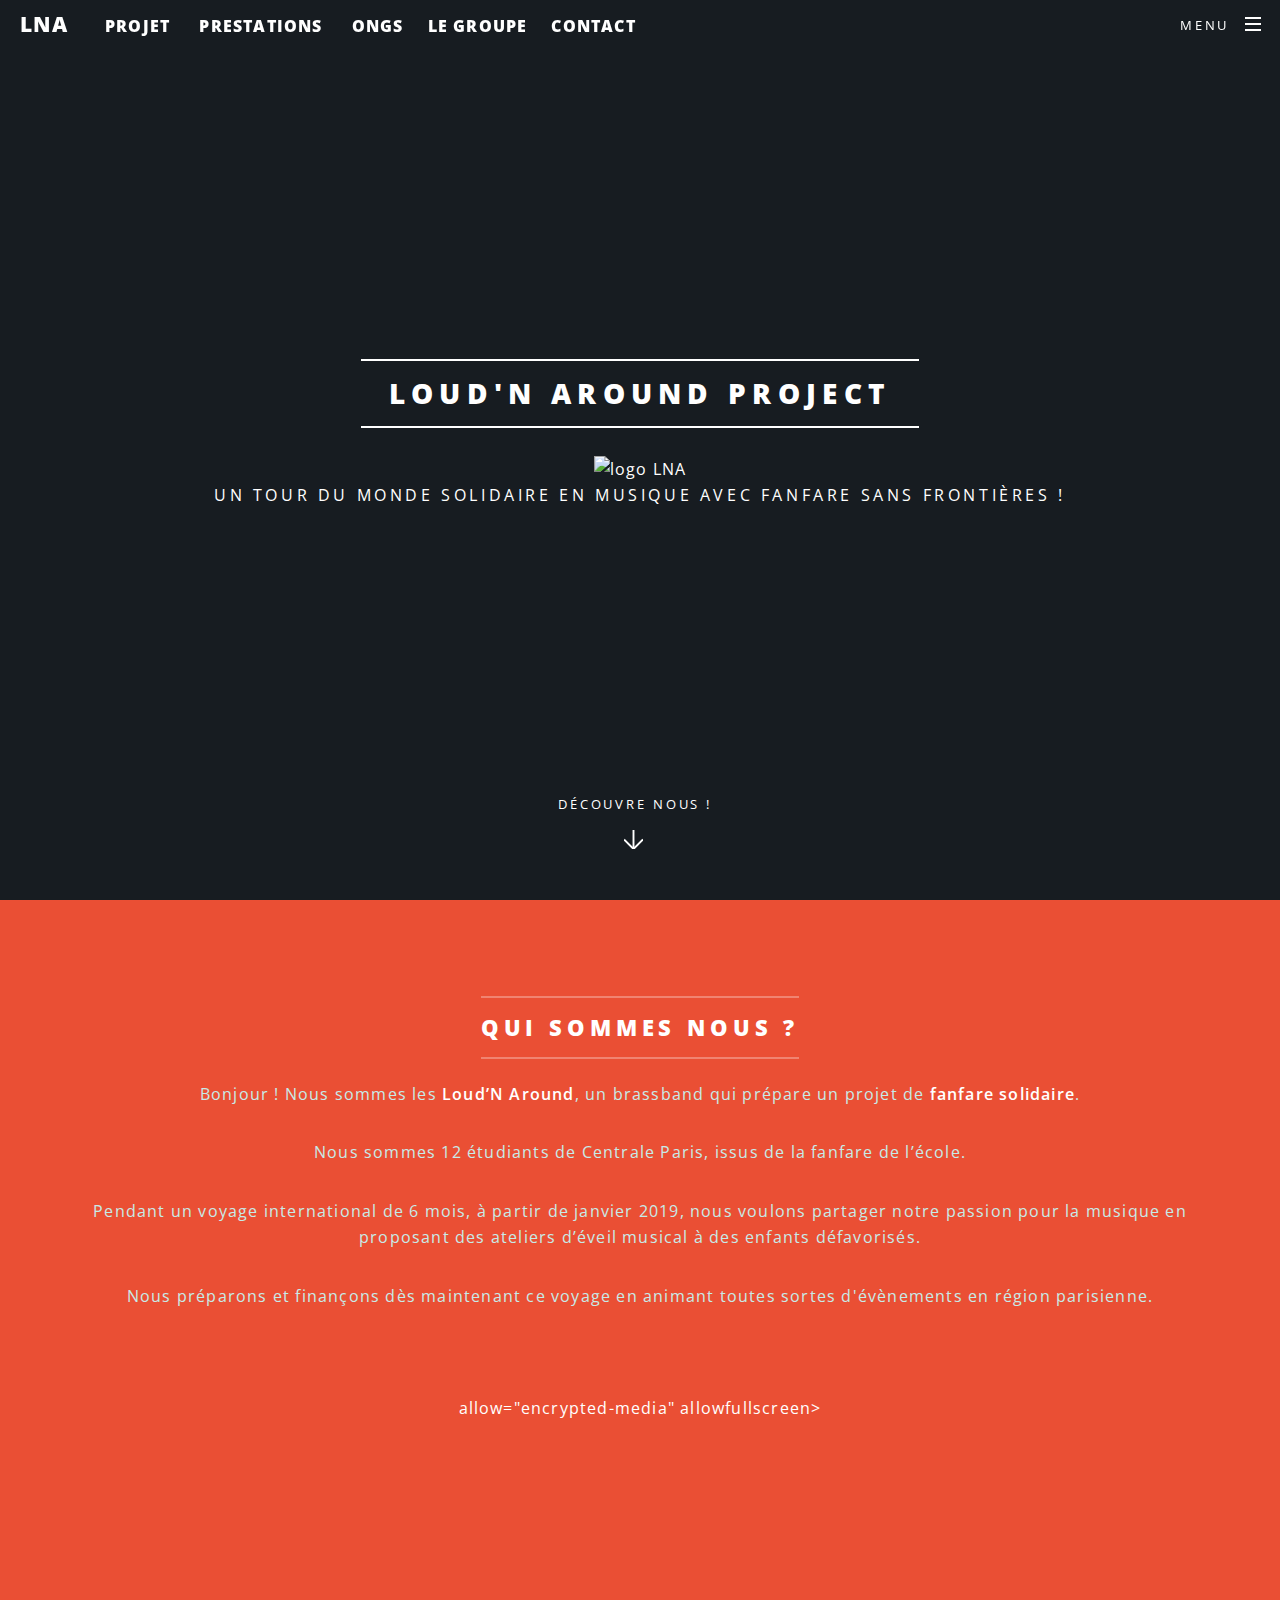
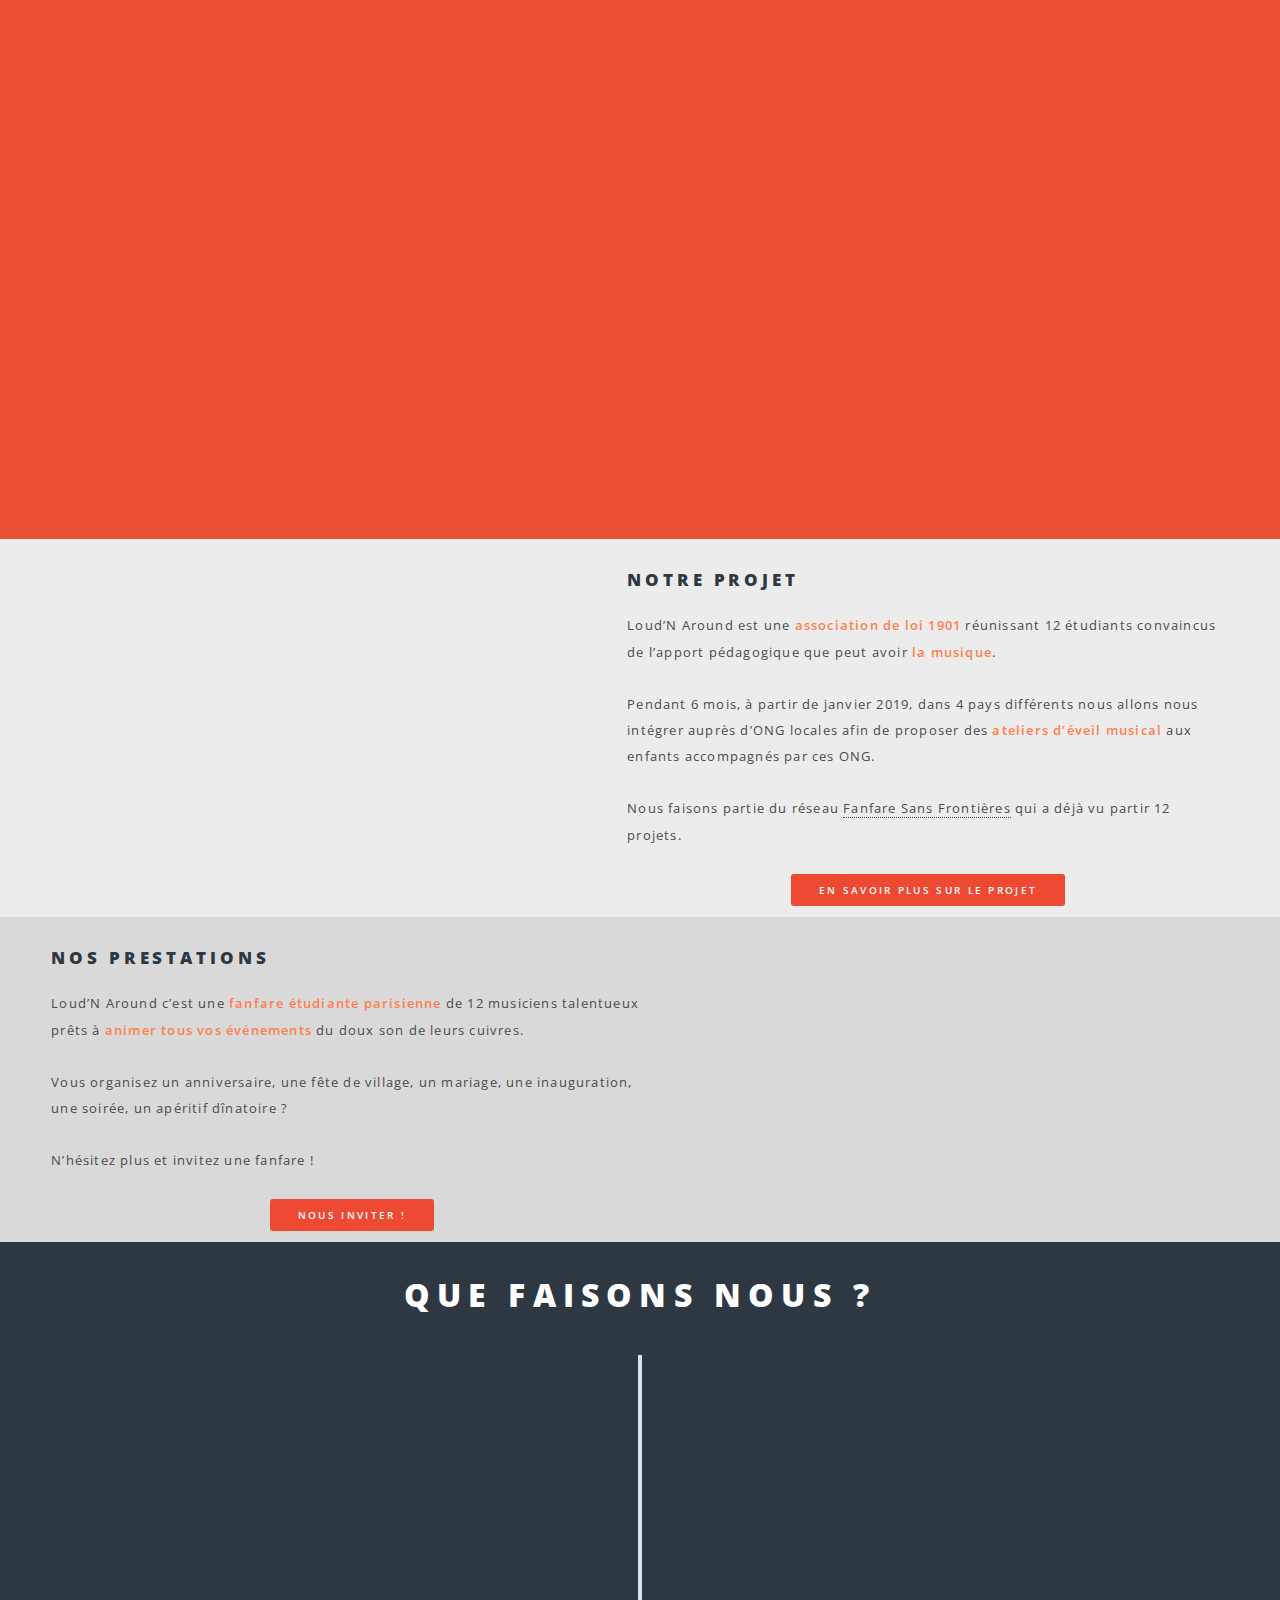
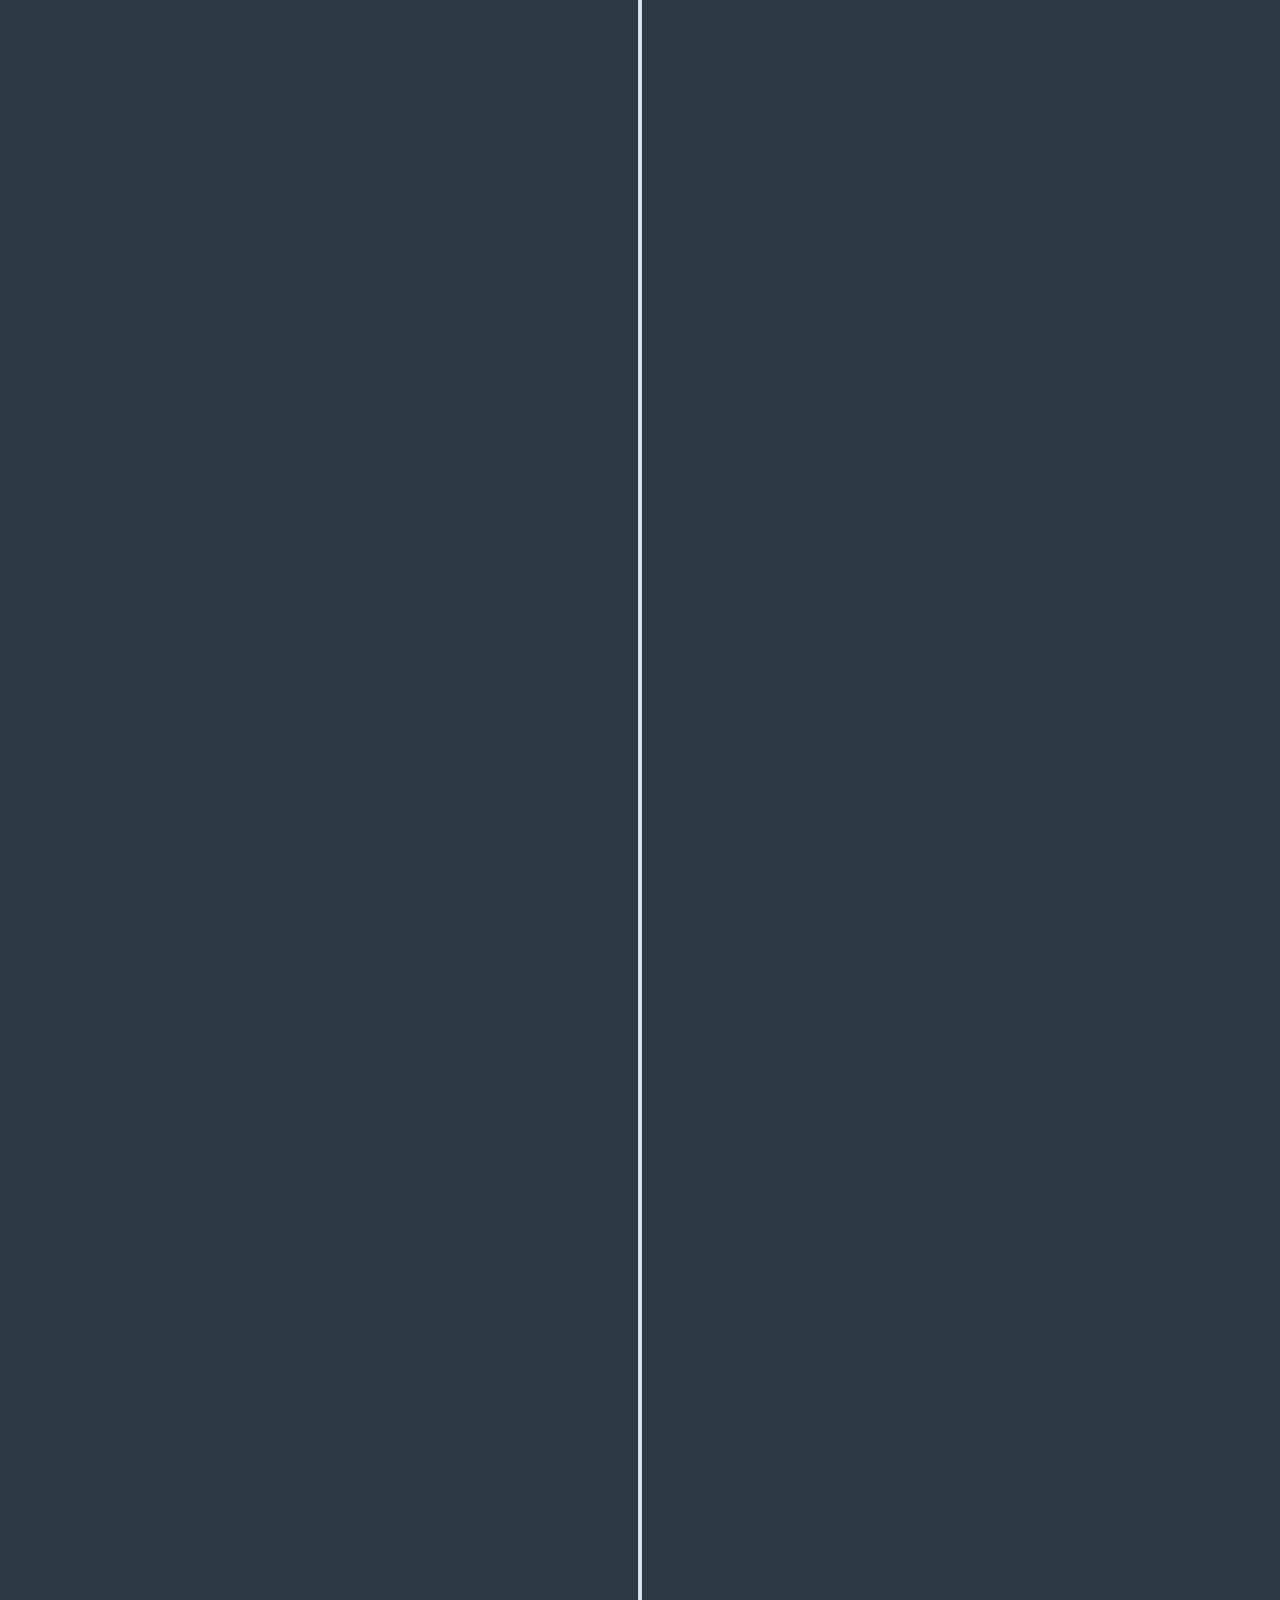
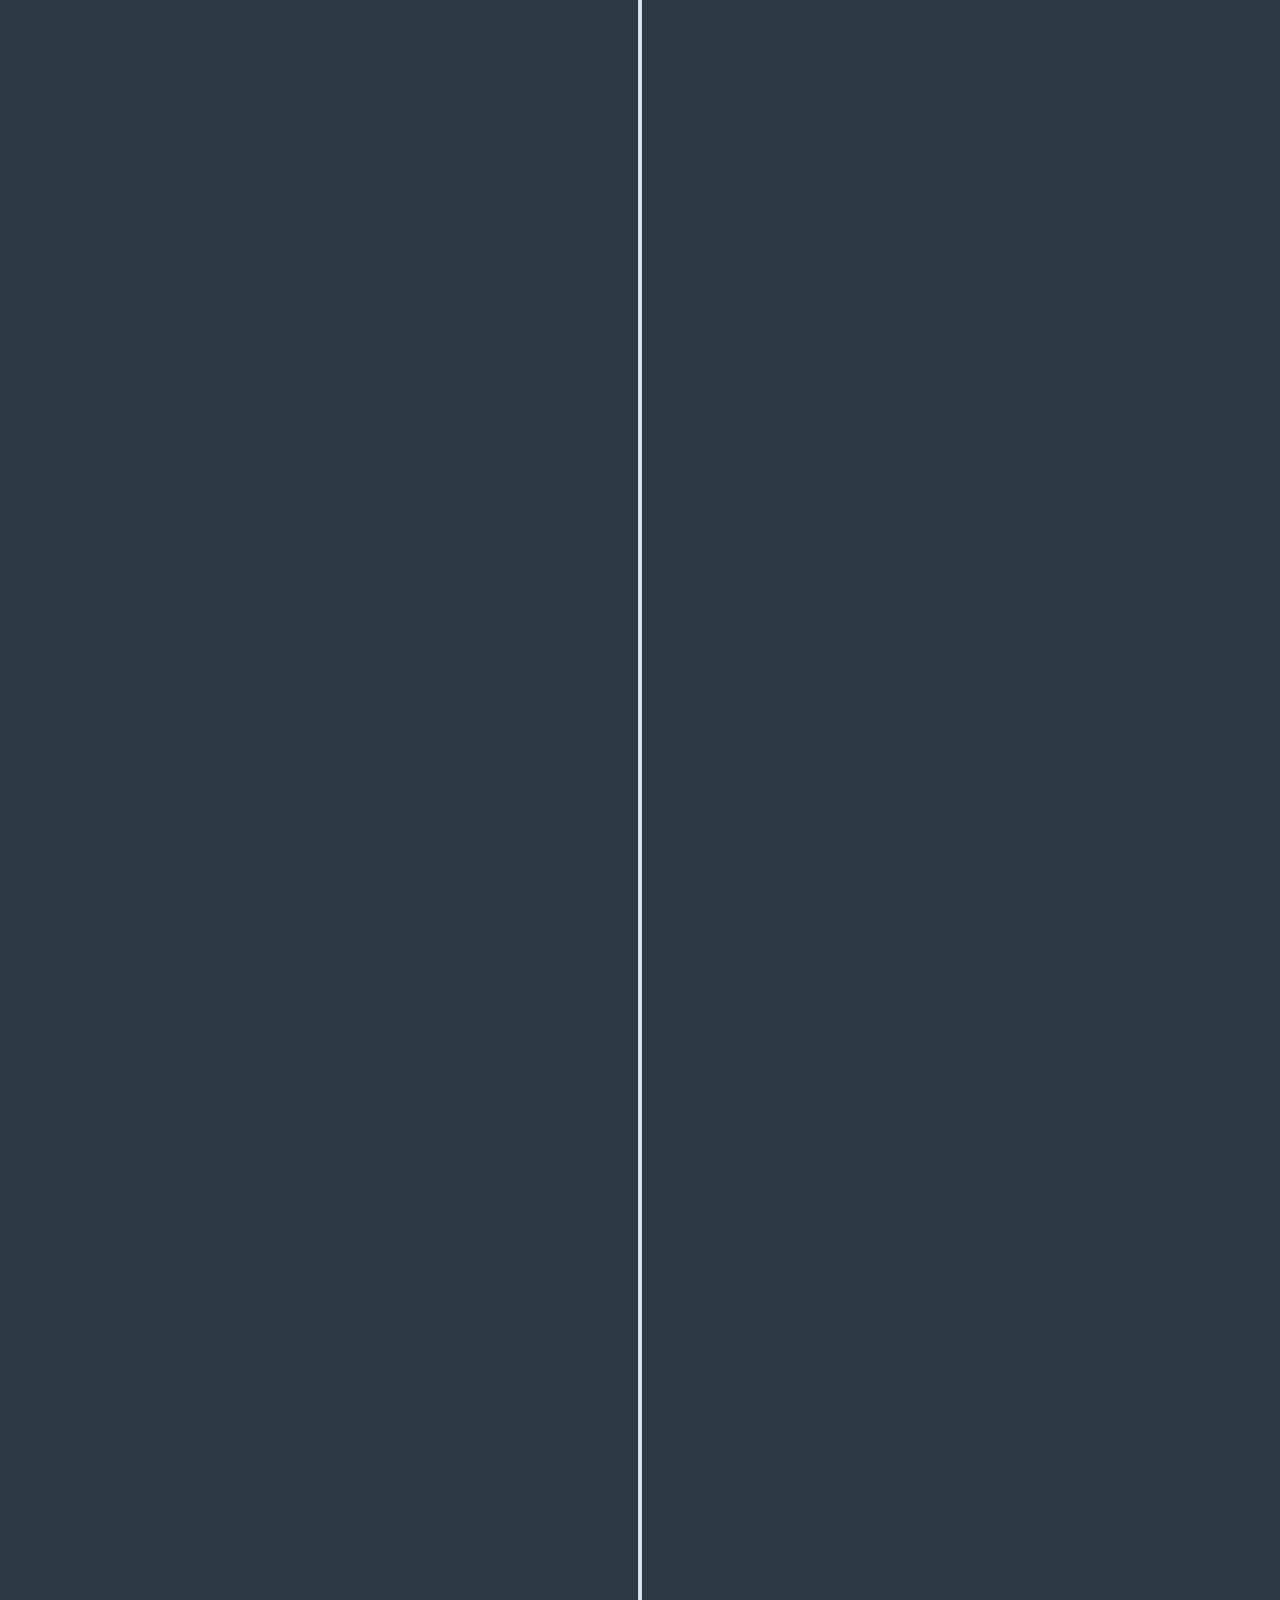
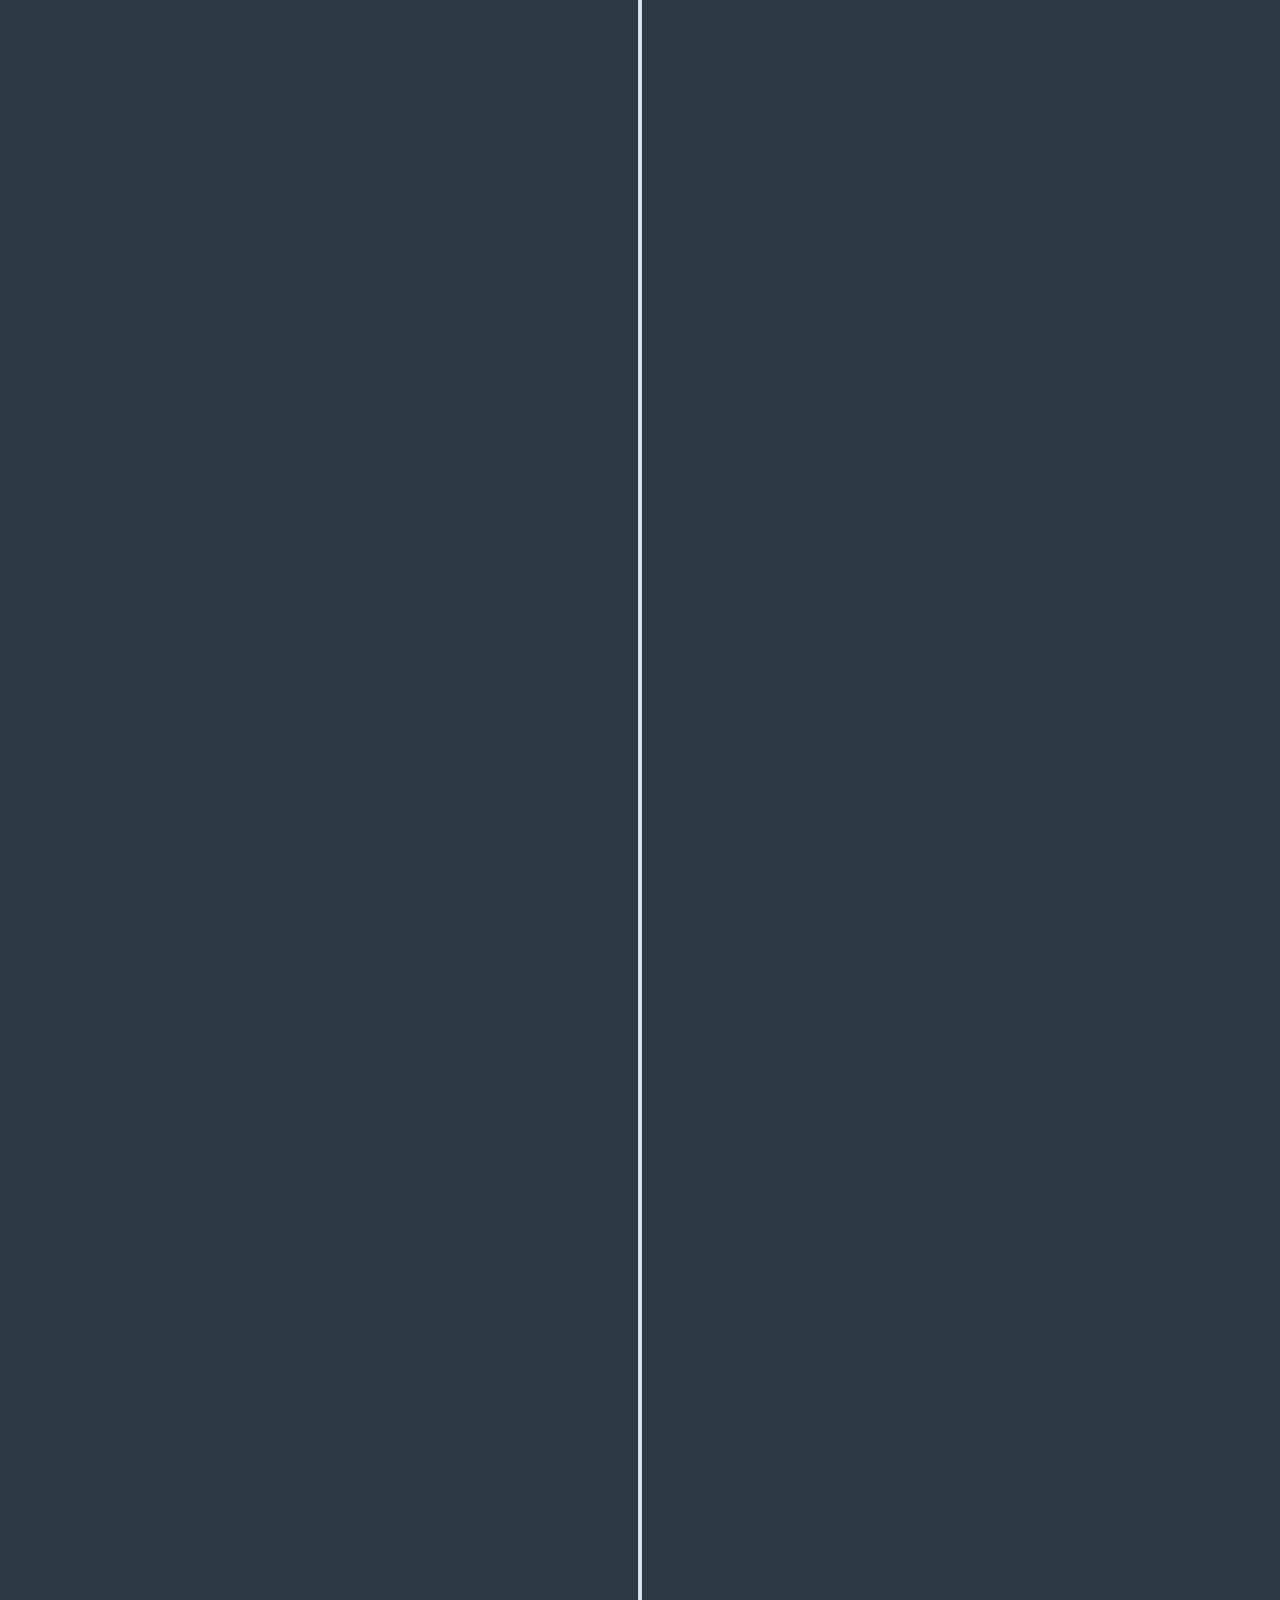
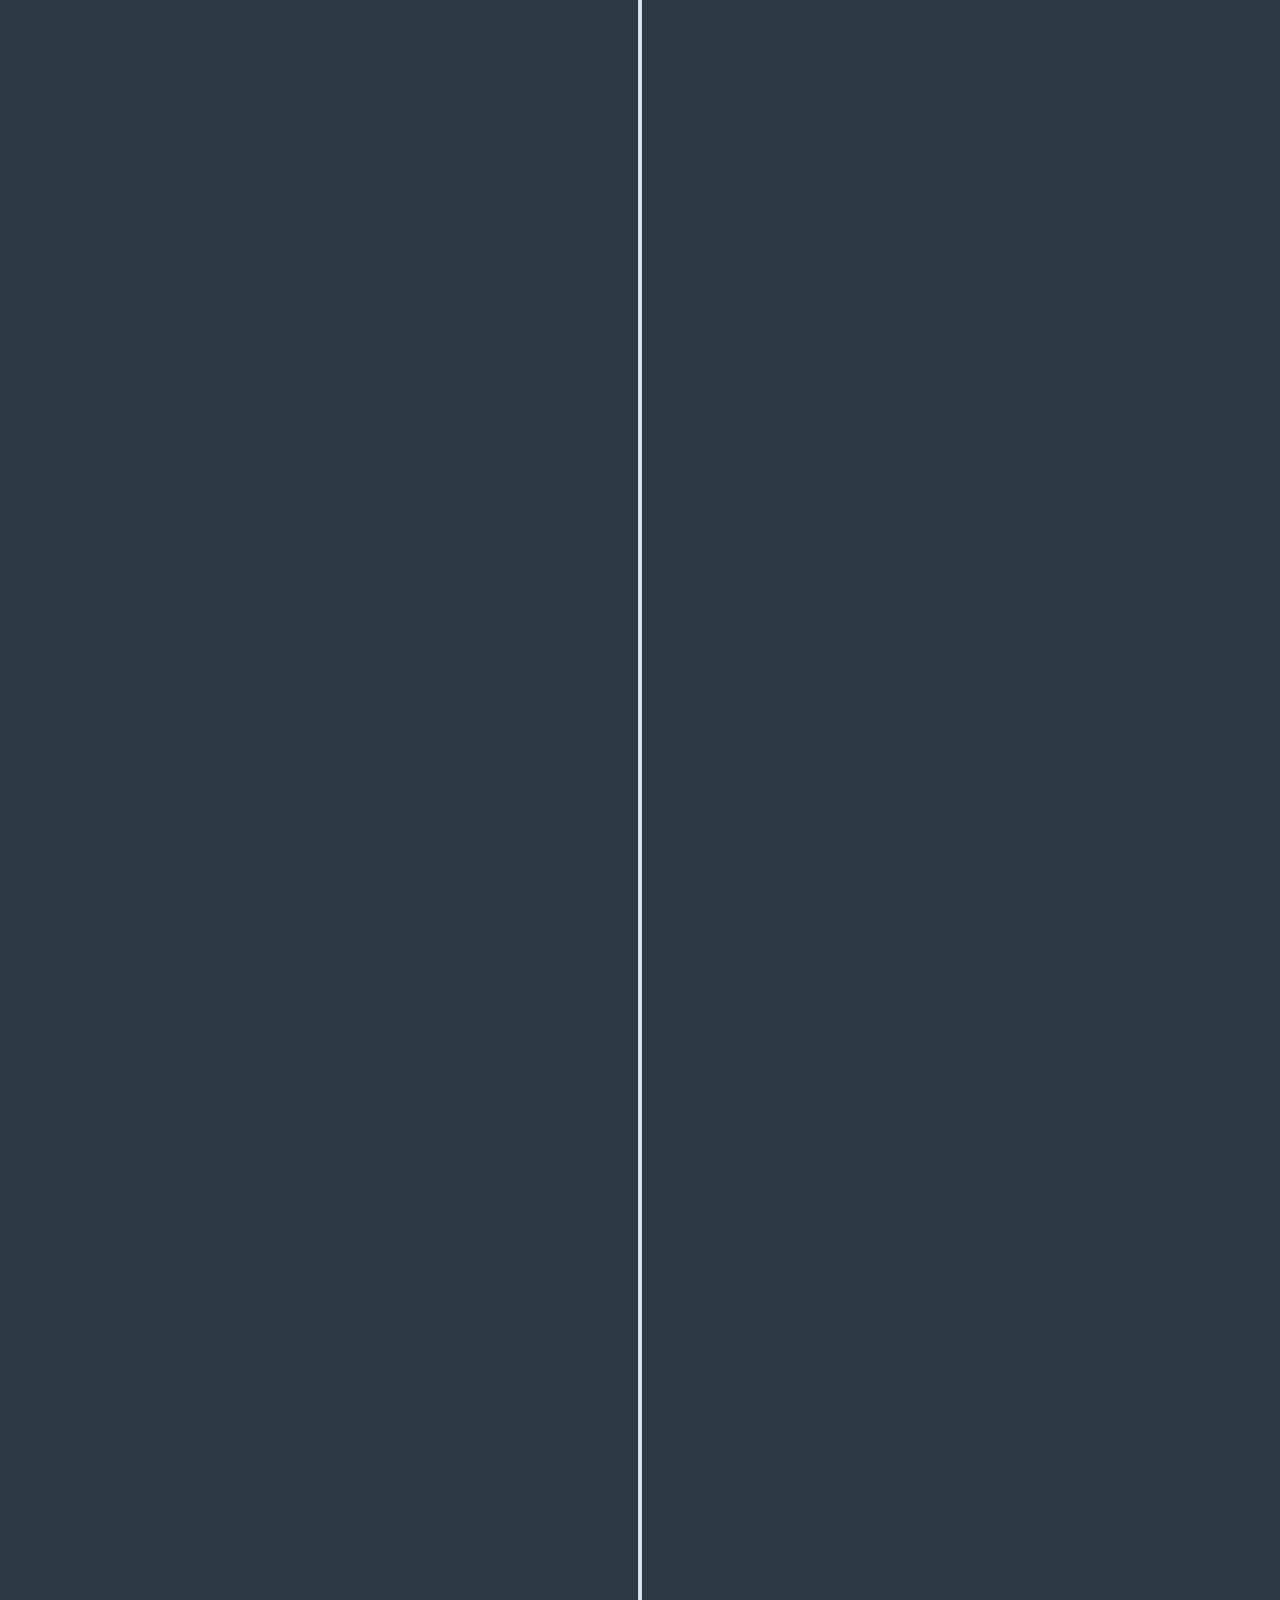
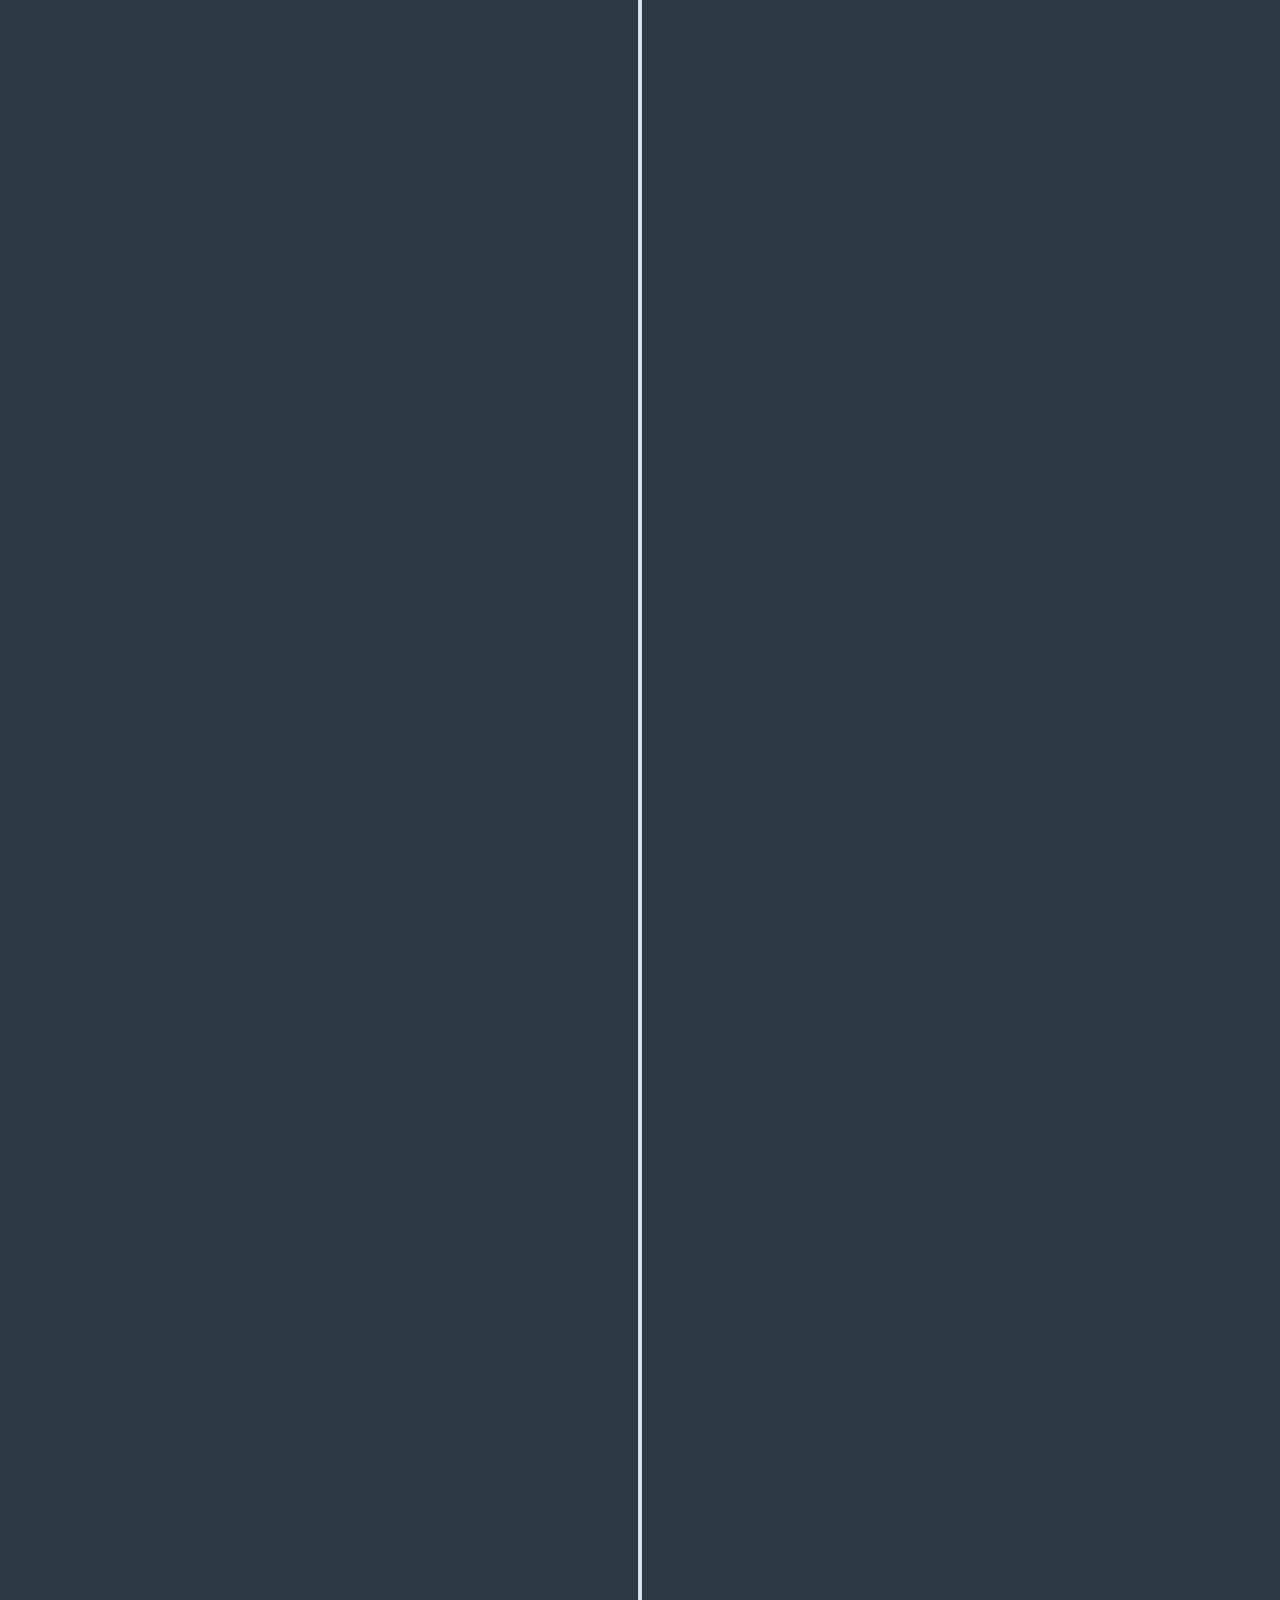
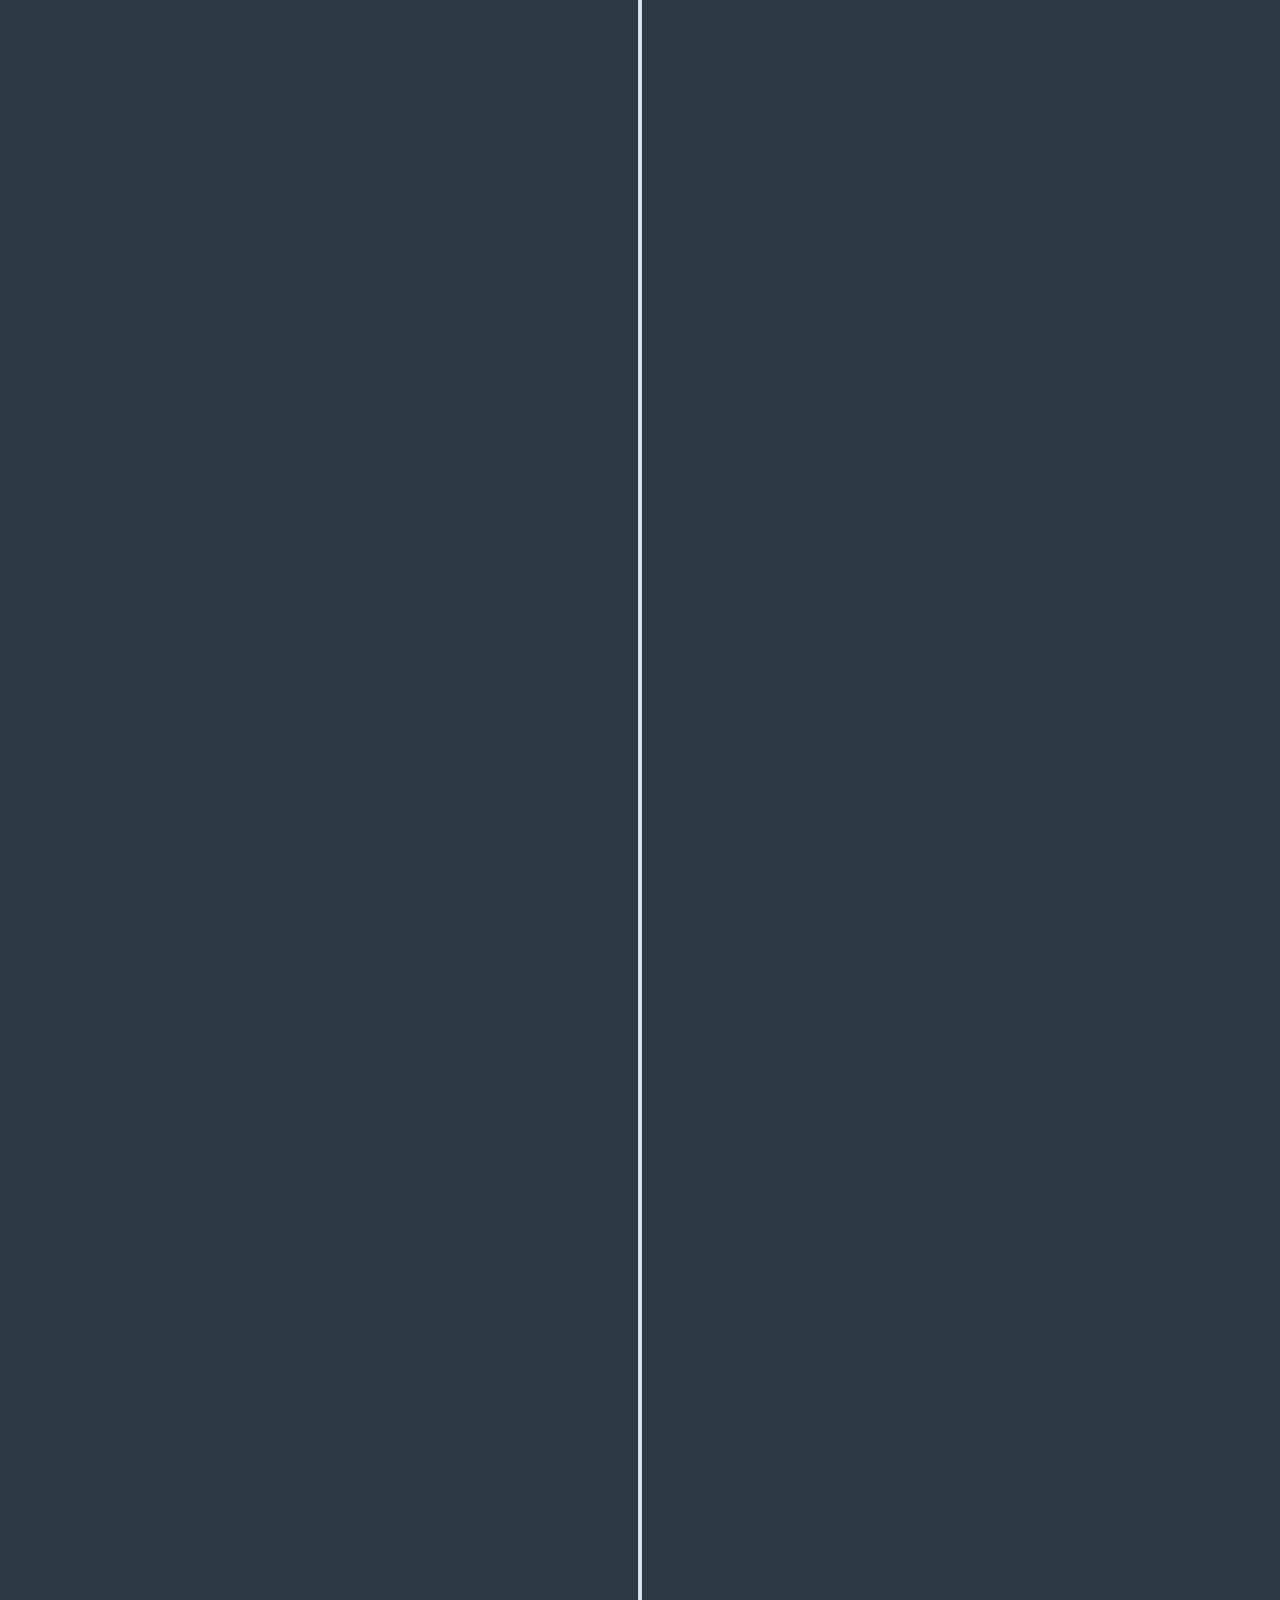
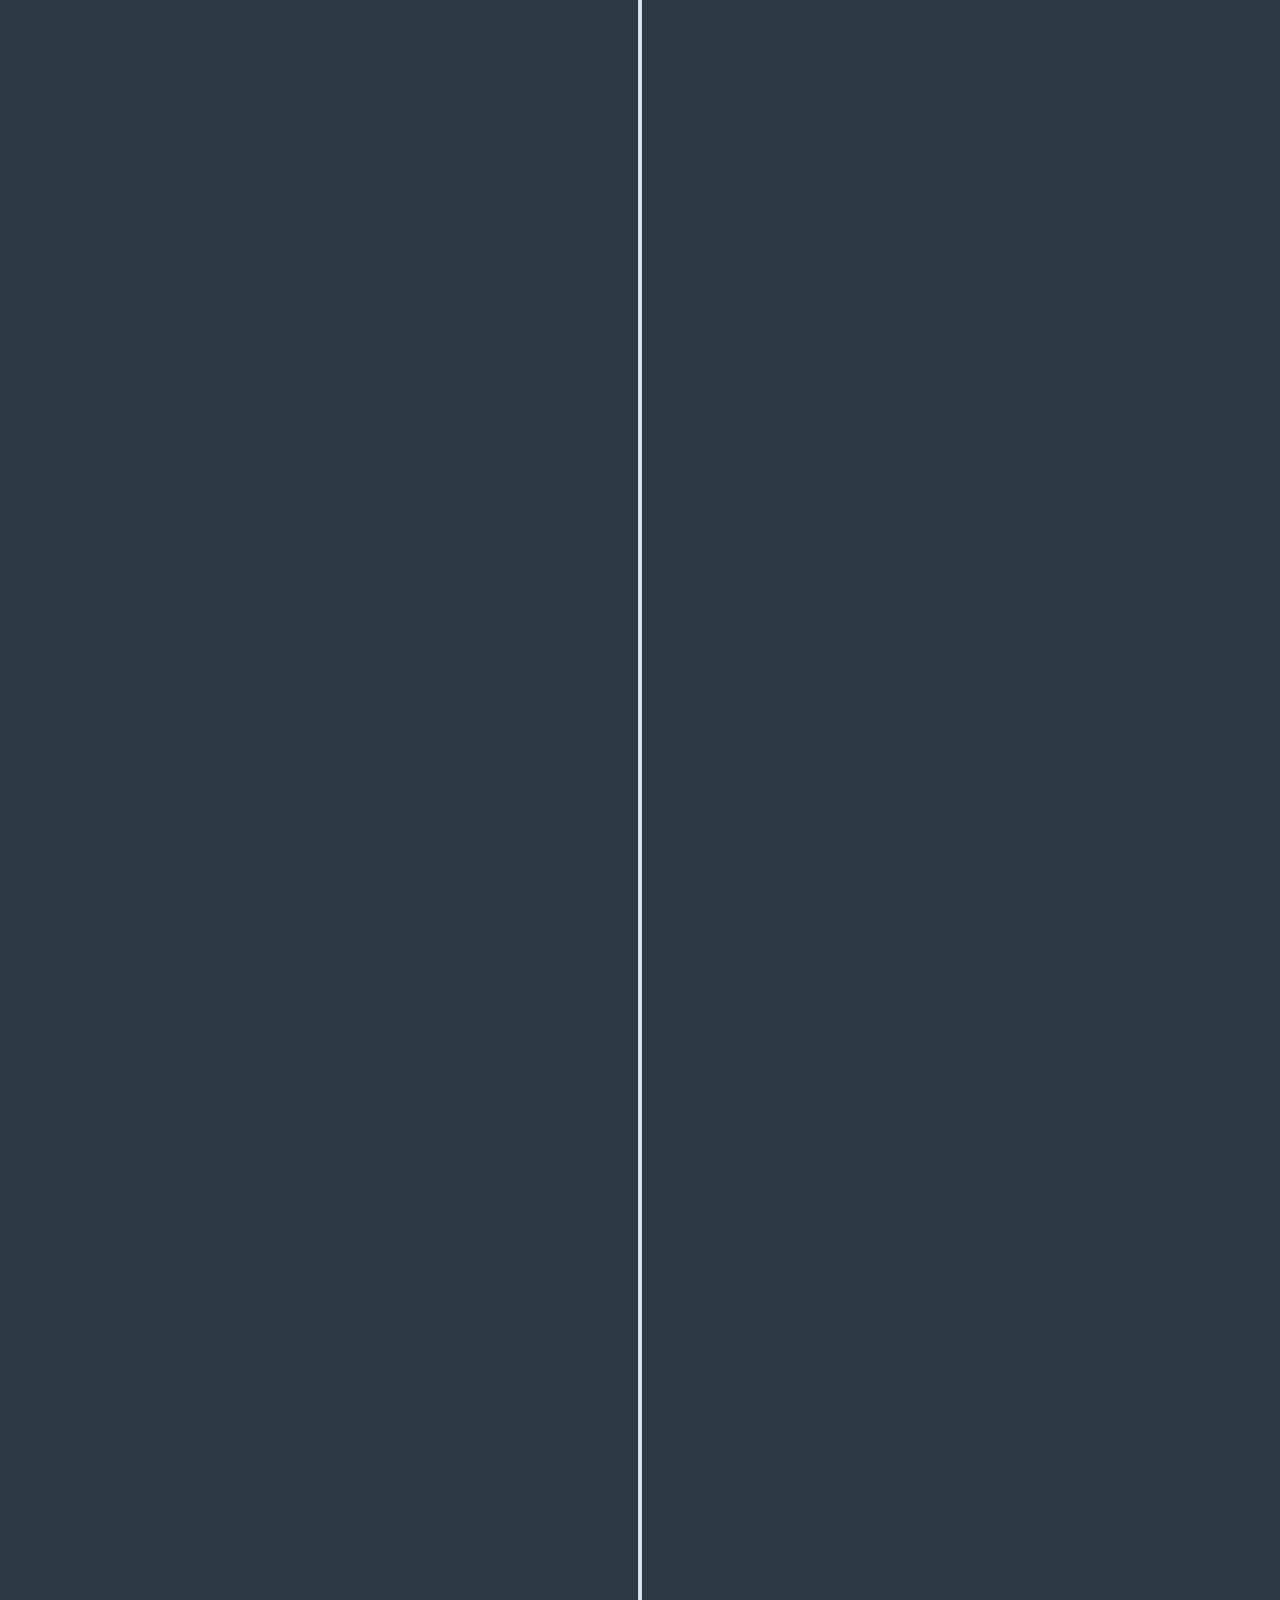
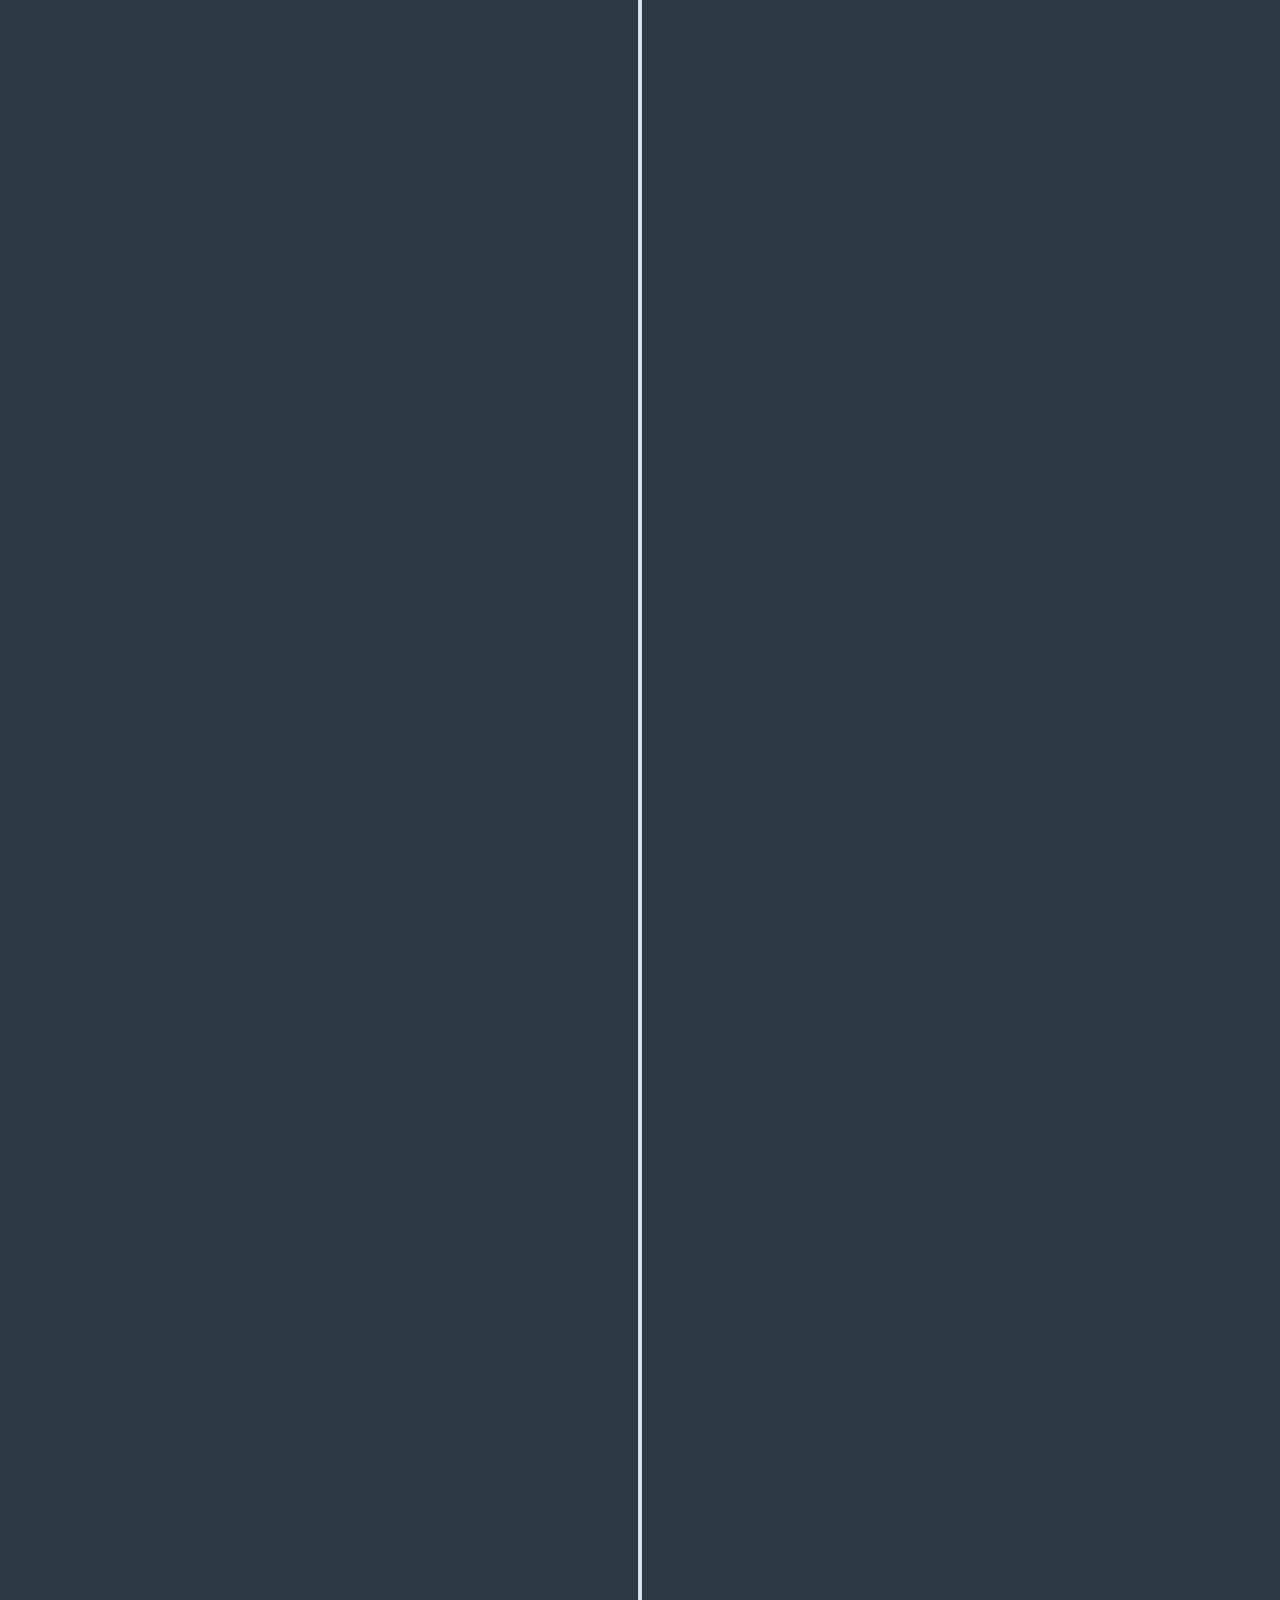
==== index.html @ 2f9fa109 "add troyes" ====
<!DOCTYPE HTML>
<!--
	Spectral by HTML5 UP
	html5up.net | @ajlkn
	Free for personal and commercial use under the CCA 3.0 license (html5up.net/license)
-->
<html>

<head>
	<meta charset="utf-8" />
	<title>Fanfare LNA - Un projet musical et solidaire de Paris</title>
	<meta name="description" content="Loud'N Around (LNA) est une fanfare parisienne qui prépare un projet solidaire. Pendant un voyage international de 6 mois, à partir de janvier 2019, nous voulons partager notre passion pour la musique en proposant des ateliers d’éveil musical à des enfants défavorisés. Pour cela, nous préparons et finançons dès maintenant ce voyage en animant toutes sortes d'évènements en région parisienne." />
	<meta name="keywords" content="fanfare, brass band, animation, solidaire, frontieres, musique" />
	<meta name="viewport" content="width=device-width, initial-scale=1" />
	<!-- Global site tag (gtag.js) - Google Analytics -->
	<script async src="https://www.googletagmanager.com/gtag/js?id=UA-114364562-1"></script>
	<script>
		window.dataLayer = window.dataLayer || [];

		function gtag() {
			dataLayer.push(arguments);
		}
		gtag('js', new Date());

		gtag('config', 'UA-114364562-1');
	</script>

	<link rel="canonical" href="http://www.loudnaround.org/" />

	<!--[if lte IE 8]><script src="assets/js/ie/html5shiv.js"></script><![endif]-->
	<link rel="stylesheet" href="assets/css/main.css" />
	<!--[if lte IE 8]><link rel="stylesheet" href="assets/css/ie8.css" /><![endif]-->
	<!--[if lte IE 9]><link rel="stylesheet" href="assets/css/ie9.css" /><![endif]-->
	<link rel="stylesheet" href="assets/css/perso.css" />
	<link rel="stylesheet" href="assets/css/timeline.css" />
	<link rel="icon" href="assets/favicon.png">
</head>

<body class="landing">

	<!-- Page Wrapper -->
	<div id="page-wrapper">

		<!-- Header -->
		<header id="header" class="alt">
			<div class="top-menu">
				<a id="LNA" href="index.html">LNA</a>
				<a class="disappear" href="projet.html">projet</a>
				<a class="disappear" href="prestations.html">prestations</a>
				<a class="disappear" href="ongs.html">ongs</a><a class="disappear" href="team.html">Le groupe</a><a class="disappear"
				 href="contact.html">contact</a>
			</div>

			<nav id="nav">
				<ul>
					<li class="special">
						<a href="#menu" class="menuToggle">
							<span>Menu</span>
						</a>
						<div id="menu">
							<ul>
								<li>
									<a href="index.html">Accueil</a>
								</li>
								<li>
									<a href="projet.html">Projet</a>
								</li>
								<li>
									<a href="prestations.html">Prestations</a>
								</li>
								<li>
									<a href="ongs.html">Nos ONGs</a></li>
								<li><a href="team.html">Le groupe</a></li>
								<li><a href="contact.html">Contact</a>
								</li>
							</ul>
						</div>
					</li>
				</ul>
			</nav>
		</header>

		<!-- Banner -->
		<section id="banner">
			<div class="inner">
				<h1>Loud'n Around Project</h1>
				<br />
				<img src="./images/LNA_carre_transparent.png" alt="logo LNA">
				<p>Un tour du monde solidaire en musique avec Fanfare Sans Frontières !</p>
			</div>

			<a href="#one" class="more scrolly">Découvre nous !</a>
		</section>

		<!-- One -->
		<section id="one" class="wrapper style1 special">
			<div class="inner">
				<header class="major">
					<h2>Qui sommes nous ?</h2>
					<p>Bonjour ! Nous sommes les
						<strong>Loud’N Around</strong>, un brassband qui prépare un projet de
						<strong>fanfare solidaire</strong>.</p>

					<p>Nous sommes 12 étudiants de Centrale Paris, issus de la fanfare de l’école.</p>

					<p>Pendant un voyage international de 6 mois, à partir de janvier 2019, nous voulons partager notre passion pour
						la musique
						en proposant des ateliers d’éveil musical à des enfants défavorisés.</p>

					<p>Nous préparons et finançons dès maintenant ce voyage en animant toutes sortes d'évènements en région
						parisienne.</p>
				</header>
				<div class="image fit">
					<div class="video-container"><iframe width="560" height="315" src="https://www.youtube.com/embed/qNZDN-1ryLc"
						 frameborder="0" gesture="media" allow="encrypted-media" allowfullscreen></iframe> allow="encrypted-media"
						allowfullscreen></iframe></div>
				</div>
			</div>
		</section>


		<!-- Two -->
		<section id="two" class="wrapper alt style5">
			<section class="spotlight">
				<div class="image">
					<img src="images/sermaise.jpg" alt="" />
				</div>
				<div class="content">
					<h2>Notre projet</h2>
					<p>Loud’N Around est une
						<strong>association de loi 1901</strong> réunissant 12 étudiants convaincus de l’apport pédagogique que peut
						avoir
						<strong>la musique</strong>.</p>
					<p>
						Pendant 6 mois, à partir de janvier 2019, dans 4 pays différents nous allons nous intégrer auprès d’ONG locales
						afin de proposer
						des
						<strong>ateliers d’éveil musical
						</strong> aux enfants accompagnés par ces ONG.</p>

					<p>Nous faisons partie du réseau
						<a href="https://www.fanfaresansfrontieres.org/">Fanfare Sans Frontières</a> qui a déjà vu partir 12 projets.</p>

					<div class="center-content">
						<a class="button special" href="projet.html"> En savoir plus sur le projet</a>
					</div>
				</div>
			</section>
			<section class="spotlight">
				<div class="image">
					<img src="images/img_5130.jpg" alt="" />
				</div>
				<div class="content">
					<h2>Nos prestations</h2>
					<p>Loud’N Around c’est une
						<strong>fanfare étudiante parisienne</strong> de 12 musiciens talentueux prêts à
						<strong>animer tous vos événements</strong> du doux son de leurs cuivres.</p>

					<p>Vous organisez un anniversaire, une fête de village, un mariage, une inauguration, une soirée, un apéritif
						dînatoire
						?
					</p>

					<p>N’hésitez plus et invitez une fanfare !</p>

					<div class="center-content">
						<a class="button special" href="prestations.html">Nous inviter !</a>
					</div>
				</div>
			</section>
		</section>





		<!-- CTA 
		<section class="wrapper style4">
			
		</section> -->

		<!-- Timeline-->
		<section class="timeline cd-timeline js-cd-timeline wrapper style4">
			<h2 class="header">
				Que faisons nous ?
			</h2>
			<div class="cd-timeline__container">

				<div class="cd-timeline__block js-cd-block">
					<div class="cd-timeline__img cd-timeline__img--picture js-cd-img">
						<img src="assets/img/005-quaver.svg" alt="quaver">
					</div>
					<!-- cd-timeline__img -->

					<div class="cd-timeline__content js-cd-content">
						<h3>Marché de Noël de Troyes</h3>
						<span class="image fit">
							<img src="images/Troyes.jpg" alt="troyes">
						</span>
						<p>


							C'était un week-end froid, mais surtout très sympathique, à Troyes ! Noël oblige, nous avons sorti les leggings
							de saison avec bonnets et pulls fantaisistes, ils ont fait leur petit effet !
						</p>
						<p>
							On parle même de nous dans le journal !
						</p>
						<div class="center-content">
							<a href="http://www.lest-eclair.fr/22974/article/2018-12-16/banda-dejantee-dans-les-rues-de-troyes" class="cd-timeline__read-more button special small">L'article</a>
						</div>


						<span class="cd-timeline__date">02/12/18</span>
					</div>
				</div>
				<!-- cd-timeline__content -->
				<!-- cd-timeline__block -->


				<div class="cd-timeline__block js-cd-block">
					<div class="cd-timeline__img cd-timeline__img--picture js-cd-img">
						<img src="assets/img/005-quaver.svg" alt="quaver">
					</div>
					<!-- cd-timeline__img -->

					<div class="cd-timeline__content js-cd-content">
						<h3>Féeries d'Auteuil 2018</h3>
						<span class="image fit">
							<img src="images/auteuil.jpg" alt="auteuil">
						</span>
						<p>

							Les Féeries d'Auteuil 2018 nous ont cordialement invités à animer l'évènement le week-end dernier. La fanfare la
							plus cool a répondu présent !
						</p>
						<p>
							C'est dans une ambiance magique et inspirante que nous avons joué samedi et dimanche, les sourires émerveillés
							des spectateurs étaient présents et nous réchauffaient le cœur en ces jours froids de décembre !
						</p>
						<div class="center-content">
							<a href="https://https://instagram.com/loudnaround/" class="cd-timeline__read-more button special small">Notre
								Instagram</a>
						</div>


						<span class="cd-timeline__date">02/12/18</span>
					</div>
				</div>
				<!-- cd-timeline__content -->
				<!-- cd-timeline__block -->

				<div class="cd-timeline__block js-cd-block">
					<div class="cd-timeline__img cd-timeline__img--picture js-cd-img">
						<img src="assets/img/003-trumpet.svg" alt="trumpet">
					</div>
					<!-- cd-timeline__img -->

					<div class="cd-timeline__content js-cd-content">
						<h3>Concert Fanfare Sans Frontières</h3>
						<span class="image fit">
							<img src="images/concertFSF.jpg" alt="concertFSF">
						</span>
						<p>
							Pour notre premier concert dans un bar sur Paris, LNA était bien accompagné: ce n'était pas moins de 5 fanfares,
							toutes issues du projet Fanfares Sans Frontières, qui ont joué ce soir là.
						</p>
						<p>
							Ce week-end était en effet l'occasion d'échanger et partager les connaissances avec d'autres fanfares, certaines
							ayant déjà voyagées et d'autres commençant à peine les préparatifs.
						</p>
						<p>
							En bref, Fanfares Sans Frontières c'est une belle famille, avec de nombreux autres projets intéressants que l'on
							vous invite à découvrir sur le site FSF !
						</p>

						<div class="center-content">
							<a href="https://www.fanfaresansfrontieres.org/projects" class="cd-timeline__read-more button special small">Tous
								les projets FSF</a>
						</div>
						<span class="cd-timeline__date">24/11/2018</span>
					</div>
				</div>
				<!-- cd-timeline__content -->
				<!-- cd-timeline__block -->

				<div class="cd-timeline__block js-cd-block">
					<div class="cd-timeline__img cd-timeline__img--picture js-cd-img">
						<img src="assets/img/004-tuba.svg" alt="tuba">
					</div>
					<!-- cd-timeline__img -->

					<div class="cd-timeline__content js-cd-content">
						<h3>Nous soutenir via un crowdfunding !</h3>
						<span class="image fit">
							<div class="video-container"><iframe width="560" height="315" src="https://www.youtube.com/embed/qNZDN-1ryLc"
								 frameborder="0" gesture="media" allow="encrypted-media" allowfullscreen></iframe> allow="encrypted-media"
								allowfullscreen></iframe></div>
						</span>
						<p>Le projet avance bien, le jour du grand départ se rapproche, et nous avons aujourd'hui besoin de votre aide !

						</p>
						<p>Nous partirons de janvier à juillet 2019 au Burkina Faso, au Vietnam, au Cambodge et en Bolivie afin de
							réaliser des ateliers d'éveil musical auprès d'enfants en situations difficiles et en étroit partenariat avec
							des ONG locales.

						</p>
						<p>Aujourd'hui, la préparation est presque terminée et nous sommes en train de régler les derniers détails.

						</p>
						<p>Ce crowdfunding est justement là pour nous permettre de boucler notre budget, et pour vous permettre, vous
							aussi, de participer au projet !

						</p>
						<p>Pour ceux qui ne connaissent pas le fonctionnement d'une plateforme de financement collaboratif, le principe
							est simple : les dons que vous faites seront récompensés à terme par une contrepartie de notre part, comme notre
							t-shirt (quand il sera prêt, chut !), notre cd avec nos derniers morceaux en fin de voyage (quand il sera fini),
							des souvenirs des pays visités (quand ils seront visités)...
						</p>
						<div class="center-content">
							<a href="https://www.helloasso.com/associations/loud-and-around-project/collectes/loud-n-around" class="cd-timeline__read-more button special small">Notre
								crowdfunding !</a>
						</div>
						<span class="cd-timeline__date">13/11/2018</span>
					</div>
				</div>
				<!-- cd-timeline__content -->
				<!-- cd-timeline__block -->

				<div class="cd-timeline__block js-cd-block">
					<div class="cd-timeline__img cd-timeline__img--picture js-cd-img">
						<img src="assets/img/004-tuba.svg" alt="note">
					</div>
					<!-- cd-timeline__img -->

					<div class="cd-timeline__content js-cd-content">
						<h3>En fanfare dans les rues de Paris</h3>
						<span class="image fit">
							<img src="images/we-27-10.jpg" alt="paris-27-10">
						</span>
						<p>

							C'est les vacances pour beaucoup, mais le spectacle doit continuer !
						</p>
						<p>
							Samedi dernier nous avons offert un set dantesque aux spectateurs venus nous écouter devant l'Opéra Garnier.
						</p>
						<p>
							On espère que ça vous a plu, on se retrouve très vite jeudi prochain devant l'opéra, la Place du Palais-Royal ou
							devant Chatelet Forum Les Halles !
						</p>
						<div class="center-content">
							<a href="https://www.facebook.com/loudnaround/posts/1826936837425097" class="cd-timeline__read-more button special small">En
								savoir plus !</a>
						</div>
						<span class="cd-timeline__date">27/10/18</span>
					</div>
				</div>
				<!-- cd-timeline__content -->
				<!-- cd-timeline__block -->

				<div class="cd-timeline__block js-cd-block">
					<div class="cd-timeline__img cd-timeline__img--picture js-cd-img">
						<img src="assets/img/006-musical-note.svg" alt="note">
					</div>
					<!-- cd-timeline__img -->

					<div class="cd-timeline__content js-cd-content">
						<h3>Week-end d'octobre ensoleillé à Paris</h3>
						<span class="image fit">
							<img src="images/paris-20-10.jpg" alt="paris-20-10">
						</span>
						<p>

							Encore un week-end plein de soleil et d'amour ! Après un certain nombre de prestations, les LNA reviennent en
							force se produire dans les places iconiques de Paris.
						</p>
						<p>
							Ainsi les sets se sont enchaînés toute la journée, tantôt devant l'Opéra Garnier, tantôt sur la Place du
							Palais-Royal, puis ultimement devant les Halles.
						</p>
						<p>
							Une belle rencontre devant les Halles d'ailleurs, car nous y avons rencontré des collègues fort sympathiques :
							la Fanfare Poulpe et leur style déjanté.
						</p>
						<div class="center-content">
							<a href="https://www.facebook.com/loudnaround/posts/1819384644846983" class="cd-timeline__read-more button special small">En
								découvrir plus !</a>
						</div>
						<span class="cd-timeline__date">20/10/18</span>
					</div>
				</div>
				<!-- cd-timeline__content -->
				<!-- cd-timeline__block -->

				<div class="cd-timeline__block js-cd-block">
					<div class="cd-timeline__img cd-timeline__img--picture js-cd-img">
						<img src="assets/img/008-drum.svg" alt="drum">
					</div>
					<!-- cd-timeline__img -->

					<div class="cd-timeline__content js-cd-content">
						<h3>Fêtes des commercants de Saint-Gratien</h3>
						<span class="image fit">
							<img src="images/saint-gratien.jpg" alt="saint-gratien">
						</span>
						<p>
							Samedi dernier était ensoleillé, les LNA ont déambulé toute la journée dans les rues de Saint-Gratien,
							Ile-De-France, France à l'occasion de la fête des commerçants.</p>
						<p>Les commerçants ont profité de l'animation musicale, les musiciens de l'hospitalité des commerçants, et tout
							le monde du soleil !</p>
						<p>
							Cela a également été l'occasion de faire une belle rencontre avec <a href="https://www.facebook.com/freestyleupmouvement">Freestyle
								UP</a> ! Voici une vidéo de notre collaboration avec eux, partageant un moment de plaisir improvisé sur l'un de
							nos morceaux, une reprise de Sweet Dreams par les Soul Rebels, merci à tous pour ce bon moment !</p>
						<div class="center-content">
							<a href="https://www.facebook.com/loudnaround/videos/2045390262439681/" class="cd-timeline__read-more button special small">La
								vidéo !</a>
						</div>
						<span class="cd-timeline__date">13/10/18</span>
					</div>
				</div>
				<!-- cd-timeline__content -->
				<!-- cd-timeline__block -->


				<div class="cd-timeline__block js-cd-block">
					<div class="cd-timeline__img cd-timeline__img--picture js-cd-img">
						<img src="assets/img/007-saxophone.svg" alt="sax">
					</div>
					<!-- cd-timeline__img -->

					<div class="cd-timeline__content js-cd-content">
						<h3>Fêtes des commercants du Louvre-Rivoli</h3>
						<span class="image fit">
							<img src="images/louvre-rivoli.jpg" alt="louvre-rivoli">
						</span>
						<p>Vendredi dernier nous animions un anniversaire. La bonne ambiance était au rendez-vous !</p>
						<p>Pas plus tard que le lendemain même, <a href="https://www.facebook.com/Association-des-Commer%C3%A7ants-Louvre-Rivoli-342721835760307">l’Association
								des Commerçants Louvre-Rivoli</a> nous a invités à déambuler dans les rues pour animer la journée bien
							ensoleillée de samedi. Nous remercions l'hospitalité de tout les commerçants et passants qui nous ont écouté
							jouer !
						</p>
						<div class="center-content">
							<a href="https://www.facebook.com/loudnaround/posts/1803130739805707" class="cd-timeline__read-more button special small">Notre
								Facebook</a>
						</div>
						<span class="cd-timeline__date">06/10/18</span>
					</div>
				</div>
				<!-- cd-timeline__content -->
				<!-- cd-timeline__block -->

				<div class="cd-timeline__block js-cd-block">
					<div class="cd-timeline__img cd-timeline__img--picture js-cd-img">
						<img src="assets/img/005-quaver.svg" alt="quaver">
					</div>
					<!-- cd-timeline__img -->

					<div class="cd-timeline__content js-cd-content">
						<h3>Nettoyons la nature</h3>
						<span class="image fit">
							<img src="images/etampes.JPG" alt="etampes">
						</span>
						<p>
							Ce week-end nous avons animé l'opéra de Massy, Ile-De-France, France, avant de partir déambuler dans les rues
							d'Étampes soutenir l'évènement <a href="https://www.mouvement.leclerc/distributeur-engage/nettoyons-la-nature/nettoyons-la-nature">Nettoyons
								la Nature</a> ! Les enfants étaient ravis de pouvoir essayer nos
							instruments à la fin du set
						</p>
						<div class="center-content">
							<a href="https://www.facebook.com/loudnaround/posts/1783659358419512" class="cd-timeline__read-more button special small">Des
								photos</a>
						</div>
						<span class="cd-timeline__date">22/09/18</span>
					</div>
				</div>
				<!-- cd-timeline__content -->
				<!-- cd-timeline__block -->



				<div class="cd-timeline__block js-cd-block">
					<div class="cd-timeline__img cd-timeline__img--picture js-cd-img">
						<img src="assets/img/001-trombone-1.svg" alt="quaver">
					</div>
					<!-- cd-timeline__img -->

					<div class="cd-timeline__content js-cd-content">
						<h3>Présentation des membres de LNA !</h3>
						<span class="image fit">
							<img src="images/team.jpg" alt="manche_aout">
						</span>
						<p>
							Loud'N Around, c'est avant tout un groupe d'amis passionés par la musique, le voyage et le
							partage.
						</p>
						<p>
							LNA, c'est une véritable équipe, de niveau musical, origines et parcours variés qui s'unissent pour proposer
							des
							animations de qualité, et construire un beau projet, et tout cela toujours dans l'amour et la compréhension !
						</p>
						<p>
							Découvrez les sans plus attendre sur la nouvelle page dédiée !
						</p>
						<div class="center-content">
							<a href="team.html" class="cd-timeline__read-more button special small">Le groupe</a>
						</div>
						<span class="cd-timeline__date">Intemporel</span>
					</div>
				</div>
				<!-- cd-timeline__content -->
				<!-- cd-timeline__block -->

				<div class="cd-timeline__block js-cd-block">
					<div class="cd-timeline__img cd-timeline__img--picture js-cd-img">
						<img src="assets/img/003-trumpet.svg" alt="quaver">
					</div>
					<!-- cd-timeline__img -->

					<div class="cd-timeline__content js-cd-content">
						<h3>Fête de village et Course sportive</h3>
						<span class="image fit">
							<img src="images/LNA_eiffel.jpg" alt="manche_aout">
						</span>
						<p>Le week-end dernier a été sportif !</p>

						<p>Samedi nous jouions pour la fête du village de Brueil-en-Vexin ! Merci à l'organisation et à ceux qui nous
							ont
							écouté animer cette sympathique fête !</p>

						<p>Le lendemain, réveil aux aurores pour pouvoir animer <a href="http://www.la-parisienne.net/">La Parisienne</a>
							pendant toute la matinée ! Une très bonne organisation et ambiance pour cet évènement sportif !</p>
						<div class="center-content">
							<a href="https://www.facebook.com/loudnaround/posts/1771886679596780" class="cd-timeline__read-more button special small">Des
								photos</a>
						</div>
						<span class="cd-timeline__date">07/08/18</span>
					</div>
					<!-- cd-timeline__content -->
				</div>
				<!-- cd-timeline__block -->

				<div class="cd-timeline__block js-cd-block">
					<div class="cd-timeline__img cd-timeline__img--picture js-cd-img">
						<img src="assets/img/004-tuba.svg" alt="quaver">
					</div>
					<!-- cd-timeline__img -->

					<div class="cd-timeline__content js-cd-content">
						<h3>Présentations de nos ONGs</h3>
						<span class="image fit">
							<img src="images/fsf_logo-768x432.png" alt="manche_aout">
						</span>
						<p>
							Un de nos engagements en tant que <a href="https://www.fanfaresansfrontieres.org/">Fanfare Sans Frontières</a>
							est de travailler au plus proche des enfants, dans une structure à taille humaine. C'est un choix tellement
							important qu'il conditionne nos destinations</p>
						<p>
							La recherche et la selection a constitué un travail de longue haleine, sur presque 5 mois, mais c'est avec
							plaisir que nous pouvons maintenant vous les présenter !
						</p>
						<p>Burkina Faso, Vietnam, Cambodge et Bolivie, LNA fait le tour du monde.</p>
						<div class="center-content">
							<a href="ongs.html" class="cd-timeline__read-more button special small">Nos ONGs</a>
						</div>
						<span class="cd-timeline__date">Septembre 2018</span>
					</div>
					<!-- cd-timeline__content -->
				</div>
				<!-- cd-timeline__block -->

				<div class="cd-timeline__block js-cd-block">
					<div class="cd-timeline__img cd-timeline__img--picture js-cd-img">
						<img src="assets/img/006-musical-note.svg" alt="quaver">
					</div>
					<!-- cd-timeline__img -->

					<div class="cd-timeline__content js-cd-content">
						<h3>Un mois d'août ensoleillé à Paris</h3>
						<span class="image fit">
							<img src="images/manche_aout.jpg" alt="manche_aout">
						</span>
						<p>
							Le soleil était au rendez-vous, et les Loud’N Around aussi !
						</p>
						<p>
							Nous avons profité de la trêve estivale pour être présent partout, tout le temps, mais surtout toujours en
							musique.
							Que ce soit à l'Opéra Garnier, à la Comédie Française ou aux Halles, vous aviez de bonnes chances de nous
							entendre jouer.
						</p>
						<p>
							Pour ne pas nous rater, n'hésitez pas à nous suivre sur notre page <a href="https://www.facebook.com/loudnaround">Facebook</a>
							ou <a href="https://www.instagram.com/loudnaround/">Instagram</a> !
						</p>
						<div class="center-content">
							<a href="https://www.facebook.com/loudnaround" class="cd-timeline__read-more button special small">Facebook</a>
						</div>
						<span class="cd-timeline__date">Août 2018</span>
					</div>
					<!-- cd-timeline__content -->
				</div>
				<!-- cd-timeline__block -->

				<div class="cd-timeline__block js-cd-block">
					<div class="cd-timeline__img cd-timeline__img--picture js-cd-img">
						<img src="assets/img/008-drum.svg" alt="quaver">
					</div>
					<!-- cd-timeline__img -->

					<div class="cd-timeline__content js-cd-content">
						<h3>Festival de musique de Vouvray</h3>
						<span class="image fit">
							<img src="images/vouvray.jpg" alt="vouvray">
						</span>
						<p>
							Nous étions à Vouvray pour animer le festival de musique rassemblant tout les orchestres avoisinant !
						</p>
						<p>
							Le soleil était de la partie, c’est les vacances et les Loud’N Around ont su donner le ton
						</p>
						<p>
							Nous avons stimulé un public enthousiaste pour notre projet solidaire, nous les en remercions !
						</p>
						<div class="center-content">
							<a href="https://www.facebook.com/loudnaround/posts/1668433363275446" class="cd-timeline__read-more button special small">Une
								petite image !</a>
						</div>
						<span class="cd-timeline__date">01/07/18</span>
					</div>
					<!-- cd-timeline__content -->
				</div>
				<!-- cd-timeline__block -->

				<div class="cd-timeline__block js-cd-block">
					<div class="cd-timeline__img cd-timeline__img--picture js-cd-img">
						<img src="assets/img/007-saxophone.svg" alt="quaver">
					</div>
					<!-- cd-timeline__img -->

					<div class="cd-timeline__content js-cd-content">
						<h3>Mariage de Madeleine et Saul</h3>
						<span class="image fit">
							<img src="images/mariage.jpg" alt="Saul">
						</span>
						<p>
							Quel plaisir d'animer le mariage de Madeleine et Saul vendredi dernier à Neuilly ! Les mariés étaient ravis de
							la surprise
						</p>
						<div class="center-content">
							<a href="https://www.facebook.com/loudnaround/posts/1633255940126522" class="cd-timeline__read-more button special small">Une
								petite image !</a>
						</div>
						<span class="cd-timeline__date">11/06/18</span>
					</div>
					<!-- cd-timeline__content -->
				</div>
				<!-- cd-timeline__block -->

				<div class="cd-timeline__block js-cd-block">
					<div class="cd-timeline__img cd-timeline__img--picture js-cd-img">
						<img src="assets/img/005-quaver.svg" alt="quaver">
					</div>
					<!-- cd-timeline__img -->

					<div class="cd-timeline__content js-cd-content">
						<h3>Fête des commercants, escapade à vélo et vide-grenier</h3>
						<span class="image fit">
							<img src="images/villejuif.jpg" alt="villejuif">
						</span>
						<p>
							C'était un week-end chargé pour la fanfare LNA !
						</p>
						<p>
							Le samedi nous déambulions dans les rues ensoleillés du 17eme arrondissement à l'occasion de la fête des
							commerçants du boulevard
							Berthier. ☀️🎶 Bravant la chaleur, nos chers fanfarons ont animés l'avenue tout l'après-midi.
						</p>
						<p>
							Puis le dimanche dès 9h du matin, nous étions présent devant la gare Massy TGV pour motiver les cyclistes de la
							Convergence
							francilienne 2018 🚲. Pas de temps à perdre, nous déambulions dès la fin de matinée dans les rues de Villejuif
							pour
							égayer le vide-grenier du centre-ville.
						</p>
						<p>
							Du soleil et un public enthousiaste, que demander de plus ?
						</p>
						<div class="center-content">
							<a href="https://www.facebook.com/loudnaround/posts/1627148034070646" class="cd-timeline__read-more button special small">Une
								petite vidéo !</a>
						</div>
						<span class="cd-timeline__date">03/06/18</span>
					</div>
					<!-- cd-timeline__content -->
				</div>
				<!-- cd-timeline__block -->

				<div class="cd-timeline__block js-cd-block">
					<div class="cd-timeline__img cd-timeline__img--picture js-cd-img">
						<img src="assets/img/001-trombone-1.svg" alt="trombone">
					</div>
					<!-- cd-timeline__img -->

					<div class="cd-timeline__content js-cd-content">
						<h3>Carnaval de Montigny les Cormeilles</h3>
						<span class="image fit">
							<img src="images/montigny.jpg" alt="montigny">
						</span>
						<p>
							Nous avons animé le carnaval de Montigny les Cormeilles ! Pas moins de 5 fanfares et batucadas, un soleil
							radieux, des enfants
							ravis, un repas offert, quoi de mieux ? Encore merci !
						</p>
						<div class="center-content">
							<a href="https://www.facebook.com/loudnaround/posts/1618431854942264" class="cd-timeline__read-more button special small">En
								savoir plus</a>
						</div>
						<span class="cd-timeline__date">26/05/18</span>
					</div>
					<!-- cd-timeline__content -->
				</div>
				<!-- cd-timeline__block -->

				<div class="cd-timeline__block js-cd-block">
					<div class="cd-timeline__img cd-timeline__img--picture js-cd-img">
						<img src="assets/img/003-trumpet.svg" alt="trumpet">
					</div>
					<!-- cd-timeline__img -->

					<div class="cd-timeline__content js-cd-content">
						<h3>Fête de la ville de Sermaise</h3>
						<span class="image fit">
							<img src="images/sermaise.jpg" alt="sermaise">
						</span>
						<p>
							Dimanche nous animions la fête de la Saint-George de la ville de Sermaise ! Du soleil, un public ravi, et le
							très sympathique
							Antoine Delpeut dont voici les clichés, ont su donner une touche de merveilleux à cet après-midi de printemps.
						</p>
						<div class="center-content">
							<a href="https://www.facebook.com/loudnaround/posts/1573667789418671" class="cd-timeline__read-more button special small">En
								savoir plus</a>
						</div>
						<span class="cd-timeline__date">08/04/18</span>
					</div>
					<!-- cd-timeline__content -->
				</div>
				<!-- cd-timeline__block -->

				<div class="cd-timeline__block js-cd-block">
					<div class="cd-timeline__img cd-timeline__img--picture js-cd-img">
						<img src="assets/img/004-tuba.svg" alt="tuba">
					</div>
					<!-- cd-timeline__img -->

					<div class="cd-timeline__content js-cd-content">
						<h3>Conférence O21 avec Le Monde</h3>
						<span class="image fit">
							<img src="images/o21.jpg" alt="o21">
						</span>
						<p>
							Nous animions ce week-end la conférence O21 organisée par Le Monde sur les métiers de demain. Une belle
							occasion
							de faire
							de la musique et de parler de notre projet !</p>
						<div class="center-content">
							<a href="#0" class="cd-timeline__read-more button special small">En savoir plus</a>
						</div>
						<span class="cd-timeline__date">18/04/18</span>
					</div>
					<!-- cd-timeline__content -->
				</div>
				<!-- cd-timeline__block -->

				<div class="cd-timeline__block js-cd-block">
					<div class="cd-timeline__img cd-timeline__img--picture js-cd-img">
						<img src="assets/img/006-musical-note.svg" alt="music_note">
					</div>
					<!-- cd-timeline__img -->

					<div class="cd-timeline__content js-cd-content">
						<h3>Notre groupe</h3>
						<span class="image fit">
							<img src="images/photo_groupe.jpg" alt="groupe">
						</span>
						<p>Bonjour le monde, nous sommes les Loud'N Around ! Loud'N Around, c'est un groupe de 12 étudiants musiciens de
							l'École
							Centrale Paris, décidés à partager avec le monde entier leur passion de la musique en proposant des ateliers
							d'éveil
							musical pour les enfants défavorisés. Pendant l'année 2018 nous allons préparer notre grande expédition vers
							l'inconnu,
							prévue pour Janvier 2019. </p>
						<div class="center-content">
							<a href="/projet.html" class="cd-timeline__read-more button special small">Notre projet</a>
						</div>
						<span class="cd-timeline__date">Janvier 2018</span>
					</div>
					<!-- cd-timeline__content -->
				</div>
				<!-- cd-timeline__block -->
			</div>
		</section>


		<!-- Footer -->
		<footer id="footer">
			<div class="center-content" style="padding-bottom: 20px">
				<a class="button" href="https://www.facebook.com/loudnaround">Nous suivre sur Facebook !</a>
			</div>
			<ul class="icons">
				<li>
					<a href="https://www.facebook.com/loudnaround/" class="icon fa-facebook">
						<span class="label">Facebook</span>
						LNA
					</a>
				</li>
				<li>
					<a href="https://www.instagram.com/loudnaround/" class="icon fa-instagram">
						<span class="label">Instagram</span>
						@loudnaround
					</a>
				</li>
				<li>
					<a href="mailto:contact@loudnaround.org" class="icon fa-envelope-o">
						<span class="label">Email</span>
						contact@loudnaround.org
					</a>
				</li>
				<li>
					<a href="tel:+33643979353">
						<div class="icon fa-phone phone"> +33 6 43 97 93 53</div>
					</a>
				</li>
			</ul>
			<ul class="copyright">
				<li>
					Photos:
					<a href="http://galerie.pics">PICS</a>
				</li>
				<li>Design:
					<a href="http://html5up.net">HTML5 UP</a>
				</li>
			</ul>
		</footer>


	</div>

	<!-- Scripts -->
	<script src="assets/js/jquery.min.js"></script>
	<script src="assets/js/jquery.scrollex.min.js"></script>
	<script src="assets/js/jquery.scrolly.min.js"></script>
	<script src="assets/js/skel.min.js"></script>
	<script src="assets/js/util.js"></script>
	<!--[if lte IE 8]><script src="assets/js/ie/respond.min.js"></script><![endif]-->
	<script src="assets/js/main.js"></script>
	<script src="assets/js/timeline.js"></script>


</body>

</html>
---- assets/css/main.css ----
@import url(font-awesome.min.css);
@import url("https://fonts.googleapis.com/css?family=Open+Sans:400,400italic,600,600italic,800,800italic");

/*
	Spectral by HTML5 UP
	html5up.net | @ajlkn
	Free for personal and commercial use under the CCA 3.0 license (html5up.net/license)
*/

/* Reset */

	html, body, div, span, applet, object, iframe, h1, h2, h3, h4, h5, h6, p, blockquote, pre, a, abbr, acronym, address, big, cite, code, del, dfn, em, img, ins, kbd, q, s, samp, small, strike, strong, sub, sup, tt, var, b, u, i, center, dl, dt, dd, ol, ul, li, fieldset, form, label, legend, table, caption, tbody, tfoot, thead, tr, th, td, article, aside, canvas, details, embed, figure, figcaption, footer, header, hgroup, menu, nav, output, ruby, section, summary, time, mark, audio, video {
		margin: 0;
		padding: 0;
		border: 0;
		font-size: 100%;
		font: inherit;
		vertical-align: baseline;
	}

	article, aside, details, figcaption, figure, footer, header, hgroup, menu, nav, section {
		display: block;
	}

	body {
		line-height: 1;
	}

	ol, ul {
		list-style: none;
	}

	blockquote, q {
		quotes: none;
	}

	blockquote:before, blockquote:after, q:before, q:after {
		content: '';
		content: none;
	}

	table {
		border-collapse: collapse;
		border-spacing: 0;
	}

	body {
		-webkit-text-size-adjust: none;
	}

/* Box Model */

	*, *:before, *:after {
		-moz-box-sizing: border-box;
		-webkit-box-sizing: border-box;
		box-sizing: border-box;
	}

/* Grid */

	.row {
		border-bottom: solid 1px transparent;
		-moz-box-sizing: border-box;
		-webkit-box-sizing: border-box;
		box-sizing: border-box;
	}

	.row > * {
		float: left;
		-moz-box-sizing: border-box;
		-webkit-box-sizing: border-box;
		box-sizing: border-box;
	}

	.row:after, .row:before {
		content: '';
		display: block;
		clear: both;
		height: 0;
	}

	.row.uniform > * > :first-child {
		margin-top: 0;
	}

	.row.uniform > * > :last-child {
		margin-bottom: 0;
	}

	.row.\30 \25 > * {
		padding: 0 0 0 0em;
	}

	.row.\30 \25 {
		margin: 0 0 -1px 0em;
	}

	.row.uniform.\30 \25 > * {
		padding: 0em 0 0 0em;
	}

	.row.uniform.\30 \25 {
		margin: 0em 0 -1px 0em;
	}

	.row > * {
		padding: 0 0 0 1.5em;
	}

	.row {
		margin: 0 0 -1px -1.5em;
	}

	.row.uniform > * {
		padding: 1.5em 0 0 1.5em;
	}

	.row.uniform {
		margin: -1.5em 0 -1px -1.5em;
	}

	.row.\32 00\25 > * {
		padding: 0 0 0 3em;
	}

	.row.\32 00\25 {
		margin: 0 0 -1px -3em;
	}

	.row.uniform.\32 00\25 > * {
		padding: 3em 0 0 3em;
	}

	.row.uniform.\32 00\25 {
		margin: -3em 0 -1px -3em;
	}

	.row.\31 50\25 > * {
		padding: 0 0 0 2.25em;
	}

	.row.\31 50\25 {
		margin: 0 0 -1px -2.25em;
	}

	.row.uniform.\31 50\25 > * {
		padding: 2.25em 0 0 2.25em;
	}

	.row.uniform.\31 50\25 {
		margin: -2.25em 0 -1px -2.25em;
	}

	.row.\35 0\25 > * {
		padding: 0 0 0 0.75em;
	}

	.row.\35 0\25 {
		margin: 0 0 -1px -0.75em;
	}

	.row.uniform.\35 0\25 > * {
		padding: 0.75em 0 0 0.75em;
	}

	.row.uniform.\35 0\25 {
		margin: -0.75em 0 -1px -0.75em;
	}

	.row.\32 5\25 > * {
		padding: 0 0 0 0.375em;
	}

	.row.\32 5\25 {
		margin: 0 0 -1px -0.375em;
	}

	.row.uniform.\32 5\25 > * {
		padding: 0.375em 0 0 0.375em;
	}

	.row.uniform.\32 5\25 {
		margin: -0.375em 0 -1px -0.375em;
	}

	.\31 2u, .\31 2u\24 {
		width: 100%;
		clear: none;
		margin-left: 0;
	}

	.\31 1u, .\31 1u\24 {
		width: 91.6666666667%;
		clear: none;
		margin-left: 0;
	}

	.\31 0u, .\31 0u\24 {
		width: 83.3333333333%;
		clear: none;
		margin-left: 0;
	}

	.\39 u, .\39 u\24 {
		width: 75%;
		clear: none;
		margin-left: 0;
	}

	.\38 u, .\38 u\24 {
		width: 66.6666666667%;
		clear: none;
		margin-left: 0;
	}

	.\37 u, .\37 u\24 {
		width: 58.3333333333%;
		clear: none;
		margin-left: 0;
	}

	.\36 u, .\36 u\24 {
		width: 50%;
		clear: none;
		margin-left: 0;
	}

	.\35 u, .\35 u\24 {
		width: 41.6666666667%;
		clear: none;
		margin-left: 0;
	}

	.\34 u, .\34 u\24 {
		width: 33.3333333333%;
		clear: none;
		margin-left: 0;
	}

	.\33 u, .\33 u\24 {
		width: 25%;
		clear: none;
		margin-left: 0;
	}

	.\32 u, .\32 u\24 {
		width: 16.6666666667%;
		clear: none;
		margin-left: 0;
	}

	.\31 u, .\31 u\24 {
		width: 8.3333333333%;
		clear: none;
		margin-left: 0;
	}

	.\31 2u\24 + *,
	.\31 1u\24 + *,
	.\31 0u\24 + *,
	.\39 u\24 + *,
	.\38 u\24 + *,
	.\37 u\24 + *,
	.\36 u\24 + *,
	.\35 u\24 + *,
	.\34 u\24 + *,
	.\33 u\24 + *,
	.\32 u\24 + *,
	.\31 u\24 + * {
		clear: left;
	}

	.\-11u {
		margin-left: 91.66667%;
	}

	.\-10u {
		margin-left: 83.33333%;
	}

	.\-9u {
		margin-left: 75%;
	}

	.\-8u {
		margin-left: 66.66667%;
	}

	.\-7u {
		margin-left: 58.33333%;
	}

	.\-6u {
		margin-left: 50%;
	}

	.\-5u {
		margin-left: 41.66667%;
	}

	.\-4u {
		margin-left: 33.33333%;
	}

	.\-3u {
		margin-left: 25%;
	}

	.\-2u {
		margin-left: 16.66667%;
	}

	.\-1u {
		margin-left: 8.33333%;
	}

	@media screen and (max-width: 1680px) {

		.row > * {
			padding: 0 0 0 1.5em;
		}

		.row {
			margin: 0 0 -1px -1.5em;
		}

		.row.uniform > * {
			padding: 1.5em 0 0 1.5em;
		}

		.row.uniform {
			margin: -1.5em 0 -1px -1.5em;
		}

		.row.\32 00\25 > * {
			padding: 0 0 0 3em;
		}

		.row.\32 00\25 {
			margin: 0 0 -1px -3em;
		}

		.row.uniform.\32 00\25 > * {
			padding: 3em 0 0 3em;
		}

		.row.uniform.\32 00\25 {
			margin: -3em 0 -1px -3em;
		}

		.row.\31 50\25 > * {
			padding: 0 0 0 2.25em;
		}

		.row.\31 50\25 {
			margin: 0 0 -1px -2.25em;
		}

		.row.uniform.\31 50\25 > * {
			padding: 2.25em 0 0 2.25em;
		}

		.row.uniform.\31 50\25 {
			margin: -2.25em 0 -1px -2.25em;
		}

		.row.\35 0\25 > * {
			padding: 0 0 0 0.75em;
		}

		.row.\35 0\25 {
			margin: 0 0 -1px -0.75em;
		}

		.row.uniform.\35 0\25 > * {
			padding: 0.75em 0 0 0.75em;
		}

		.row.uniform.\35 0\25 {
			margin: -0.75em 0 -1px -0.75em;
		}

		.row.\32 5\25 > * {
			padding: 0 0 0 0.375em;
		}

		.row.\32 5\25 {
			margin: 0 0 -1px -0.375em;
		}

		.row.uniform.\32 5\25 > * {
			padding: 0.375em 0 0 0.375em;
		}

		.row.uniform.\32 5\25 {
			margin: -0.375em 0 -1px -0.375em;
		}

		.\31 2u\28xlarge\29, .\31 2u\24\28xlarge\29 {
			width: 100%;
			clear: none;
			margin-left: 0;
		}

		.\31 1u\28xlarge\29, .\31 1u\24\28xlarge\29 {
			width: 91.6666666667%;
			clear: none;
			margin-left: 0;
		}

		.\31 0u\28xlarge\29, .\31 0u\24\28xlarge\29 {
			width: 83.3333333333%;
			clear: none;
			margin-left: 0;
		}

		.\39 u\28xlarge\29, .\39 u\24\28xlarge\29 {
			width: 75%;
			clear: none;
			margin-left: 0;
		}

		.\38 u\28xlarge\29, .\38 u\24\28xlarge\29 {
			width: 66.6666666667%;
			clear: none;
			margin-left: 0;
		}

		.\37 u\28xlarge\29, .\37 u\24\28xlarge\29 {
			width: 58.3333333333%;
			clear: none;
			margin-left: 0;
		}

		.\36 u\28xlarge\29, .\36 u\24\28xlarge\29 {
			width: 50%;
			clear: none;
			margin-left: 0;
		}

		.\35 u\28xlarge\29, .\35 u\24\28xlarge\29 {
			width: 41.6666666667%;
			clear: none;
			margin-left: 0;
		}

		.\34 u\28xlarge\29, .\34 u\24\28xlarge\29 {
			width: 33.3333333333%;
			clear: none;
			margin-left: 0;
		}

		.\33 u\28xlarge\29, .\33 u\24\28xlarge\29 {
			width: 25%;
			clear: none;
			margin-left: 0;
		}

		.\32 u\28xlarge\29, .\32 u\24\28xlarge\29 {
			width: 16.6666666667%;
			clear: none;
			margin-left: 0;
		}

		.\31 u\28xlarge\29, .\31 u\24\28xlarge\29 {
			width: 8.3333333333%;
			clear: none;
			margin-left: 0;
		}

		.\31 2u\24\28xlarge\29 + *,
		.\31 1u\24\28xlarge\29 + *,
		.\31 0u\24\28xlarge\29 + *,
		.\39 u\24\28xlarge\29 + *,
		.\38 u\24\28xlarge\29 + *,
		.\37 u\24\28xlarge\29 + *,
		.\36 u\24\28xlarge\29 + *,
		.\35 u\24\28xlarge\29 + *,
		.\34 u\24\28xlarge\29 + *,
		.\33 u\24\28xlarge\29 + *,
		.\32 u\24\28xlarge\29 + *,
		.\31 u\24\28xlarge\29 + * {
			clear: left;
		}

		.\-11u\28xlarge\29 {
			margin-left: 91.66667%;
		}

		.\-10u\28xlarge\29 {
			margin-left: 83.33333%;
		}

		.\-9u\28xlarge\29 {
			margin-left: 75%;
		}

		.\-8u\28xlarge\29 {
			margin-left: 66.66667%;
		}

		.\-7u\28xlarge\29 {
			margin-left: 58.33333%;
		}

		.\-6u\28xlarge\29 {
			margin-left: 50%;
		}

		.\-5u\28xlarge\29 {
			margin-left: 41.66667%;
		}

		.\-4u\28xlarge\29 {
			margin-left: 33.33333%;
		}

		.\-3u\28xlarge\29 {
			margin-left: 25%;
		}

		.\-2u\28xlarge\29 {
			margin-left: 16.66667%;
		}

		.\-1u\28xlarge\29 {
			margin-left: 8.33333%;
		}

	}

	@media screen and (max-width: 1280px) {

		.row > * {
			padding: 0 0 0 1.5em;
		}

		.row {
			margin: 0 0 -1px -1.5em;
		}

		.row.uniform > * {
			padding: 1.5em 0 0 1.5em;
		}

		.row.uniform {
			margin: -1.5em 0 -1px -1.5em;
		}

		.row.\32 00\25 > * {
			padding: 0 0 0 3em;
		}

		.row.\32 00\25 {
			margin: 0 0 -1px -3em;
		}

		.row.uniform.\32 00\25 > * {
			padding: 3em 0 0 3em;
		}

		.row.uniform.\32 00\25 {
			margin: -3em 0 -1px -3em;
		}

		.row.\31 50\25 > * {
			padding: 0 0 0 2.25em;
		}

		.row.\31 50\25 {
			margin: 0 0 -1px -2.25em;
		}

		.row.uniform.\31 50\25 > * {
			padding: 2.25em 0 0 2.25em;
		}

		.row.uniform.\31 50\25 {
			margin: -2.25em 0 -1px -2.25em;
		}

		.row.\35 0\25 > * {
			padding: 0 0 0 0.75em;
		}

		.row.\35 0\25 {
			margin: 0 0 -1px -0.75em;
		}

		.row.uniform.\35 0\25 > * {
			padding: 0.75em 0 0 0.75em;
		}

		.row.uniform.\35 0\25 {
			margin: -0.75em 0 -1px -0.75em;
		}

		.row.\32 5\25 > * {
			padding: 0 0 0 0.375em;
		}

		.row.\32 5\25 {
			margin: 0 0 -1px -0.375em;
		}

		.row.uniform.\32 5\25 > * {
			padding: 0.375em 0 0 0.375em;
		}

		.row.uniform.\32 5\25 {
			margin: -0.375em 0 -1px -0.375em;
		}

		.\31 2u\28large\29, .\31 2u\24\28large\29 {
			width: 100%;
			clear: none;
			margin-left: 0;
		}

		.\31 1u\28large\29, .\31 1u\24\28large\29 {
			width: 91.6666666667%;
			clear: none;
			margin-left: 0;
		}

		.\31 0u\28large\29, .\31 0u\24\28large\29 {
			width: 83.3333333333%;
			clear: none;
			margin-left: 0;
		}

		.\39 u\28large\29, .\39 u\24\28large\29 {
			width: 75%;
			clear: none;
			margin-left: 0;
		}

		.\38 u\28large\29, .\38 u\24\28large\29 {
			width: 66.6666666667%;
			clear: none;
			margin-left: 0;
		}

		.\37 u\28large\29, .\37 u\24\28large\29 {
			width: 58.3333333333%;
			clear: none;
			margin-left: 0;
		}

		.\36 u\28large\29, .\36 u\24\28large\29 {
			width: 50%;
			clear: none;
			margin-left: 0;
		}

		.\35 u\28large\29, .\35 u\24\28large\29 {
			width: 41.6666666667%;
			clear: none;
			margin-left: 0;
		}

		.\34 u\28large\29, .\34 u\24\28large\29 {
			width: 33.3333333333%;
			clear: none;
			margin-left: 0;
		}

		.\33 u\28large\29, .\33 u\24\28large\29 {
			width: 25%;
			clear: none;
			margin-left: 0;
		}

		.\32 u\28large\29, .\32 u\24\28large\29 {
			width: 16.6666666667%;
			clear: none;
			margin-left: 0;
		}

		.\31 u\28large\29, .\31 u\24\28large\29 {
			width: 8.3333333333%;
			clear: none;
			margin-left: 0;
		}

		.\31 2u\24\28large\29 + *,
		.\31 1u\24\28large\29 + *,
		.\31 0u\24\28large\29 + *,
		.\39 u\24\28large\29 + *,
		.\38 u\24\28large\29 + *,
		.\37 u\24\28large\29 + *,
		.\36 u\24\28large\29 + *,
		.\35 u\24\28large\29 + *,
		.\34 u\24\28large\29 + *,
		.\33 u\24\28large\29 + *,
		.\32 u\24\28large\29 + *,
		.\31 u\24\28large\29 + * {
			clear: left;
		}

		.\-11u\28large\29 {
			margin-left: 91.66667%;
		}

		.\-10u\28large\29 {
			margin-left: 83.33333%;
		}

		.\-9u\28large\29 {
			margin-left: 75%;
		}

		.\-8u\28large\29 {
			margin-left: 66.66667%;
		}

		.\-7u\28large\29 {
			margin-left: 58.33333%;
		}

		.\-6u\28large\29 {
			margin-left: 50%;
		}

		.\-5u\28large\29 {
			margin-left: 41.66667%;
		}

		.\-4u\28large\29 {
			margin-left: 33.33333%;
		}

		.\-3u\28large\29 {
			margin-left: 25%;
		}

		.\-2u\28large\29 {
			margin-left: 16.66667%;
		}

		.\-1u\28large\29 {
			margin-left: 8.33333%;
		}

	}

	@media screen and (max-width: 980px) {

		.row > * {
			padding: 0 0 0 1.5em;
		}

		.row {
			margin: 0 0 -1px -1.5em;
		}

		.row.uniform > * {
			padding: 1.5em 0 0 1.5em;
		}

		.row.uniform {
			margin: -1.5em 0 -1px -1.5em;
		}

		.row.\32 00\25 > * {
			padding: 0 0 0 3em;
		}

		.row.\32 00\25 {
			margin: 0 0 -1px -3em;
		}

		.row.uniform.\32 00\25 > * {
			padding: 3em 0 0 3em;
		}

		.row.uniform.\32 00\25 {
			margin: -3em 0 -1px -3em;
		}

		.row.\31 50\25 > * {
			padding: 0 0 0 2.25em;
		}

		.row.\31 50\25 {
			margin: 0 0 -1px -2.25em;
		}

		.row.uniform.\31 50\25 > * {
			padding: 2.25em 0 0 2.25em;
		}

		.row.uniform.\31 50\25 {
			margin: -2.25em 0 -1px -2.25em;
		}

		.row.\35 0\25 > * {
			padding: 0 0 0 0.75em;
		}

		.row.\35 0\25 {
			margin: 0 0 -1px -0.75em;
		}

		.row.uniform.\35 0\25 > * {
			padding: 0.75em 0 0 0.75em;
		}

		.row.uniform.\35 0\25 {
			margin: -0.75em 0 -1px -0.75em;
		}

		.row.\32 5\25 > * {
			padding: 0 0 0 0.375em;
		}

		.row.\32 5\25 {
			margin: 0 0 -1px -0.375em;
		}

		.row.uniform.\32 5\25 > * {
			padding: 0.375em 0 0 0.375em;
		}

		.row.uniform.\32 5\25 {
			margin: -0.375em 0 -1px -0.375em;
		}

		.\31 2u\28medium\29, .\31 2u\24\28medium\29 {
			width: 100%;
			clear: none;
			margin-left: 0;
		}

		.\31 1u\28medium\29, .\31 1u\24\28medium\29 {
			width: 91.6666666667%;
			clear: none;
			margin-left: 0;
		}

		.\31 0u\28medium\29, .\31 0u\24\28medium\29 {
			width: 83.3333333333%;
			clear: none;
			margin-left: 0;
		}

		.\39 u\28medium\29, .\39 u\24\28medium\29 {
			width: 75%;
			clear: none;
			margin-left: 0;
		}

		.\38 u\28medium\29, .\38 u\24\28medium\29 {
			width: 66.6666666667%;
			clear: none;
			margin-left: 0;
		}

		.\37 u\28medium\29, .\37 u\24\28medium\29 {
			width: 58.3333333333%;
			clear: none;
			margin-left: 0;
		}

		.\36 u\28medium\29, .\36 u\24\28medium\29 {
			width: 50%;
			clear: none;
			margin-left: 0;
		}

		.\35 u\28medium\29, .\35 u\24\28medium\29 {
			width: 41.6666666667%;
			clear: none;
			margin-left: 0;
		}

		.\34 u\28medium\29, .\34 u\24\28medium\29 {
			width: 33.3333333333%;
			clear: none;
			margin-left: 0;
		}

		.\33 u\28medium\29, .\33 u\24\28medium\29 {
			width: 25%;
			clear: none;
			margin-left: 0;
		}

		.\32 u\28medium\29, .\32 u\24\28medium\29 {
			width: 16.6666666667%;
			clear: none;
			margin-left: 0;
		}

		.\31 u\28medium\29, .\31 u\24\28medium\29 {
			width: 8.3333333333%;
			clear: none;
			margin-left: 0;
		}

		.\31 2u\24\28medium\29 + *,
		.\31 1u\24\28medium\29 + *,
		.\31 0u\24\28medium\29 + *,
		.\39 u\24\28medium\29 + *,
		.\38 u\24\28medium\29 + *,
		.\37 u\24\28medium\29 + *,
		.\36 u\24\28medium\29 + *,
		.\35 u\24\28medium\29 + *,
		.\34 u\24\28medium\29 + *,
		.\33 u\24\28medium\29 + *,
		.\32 u\24\28medium\29 + *,
		.\31 u\24\28medium\29 + * {
			clear: left;
		}

		.\-11u\28medium\29 {
			margin-left: 91.66667%;
		}

		.\-10u\28medium\29 {
			margin-left: 83.33333%;
		}

		.\-9u\28medium\29 {
			margin-left: 75%;
		}

		.\-8u\28medium\29 {
			margin-left: 66.66667%;
		}

		.\-7u\28medium\29 {
			margin-left: 58.33333%;
		}

		.\-6u\28medium\29 {
			margin-left: 50%;
		}

		.\-5u\28medium\29 {
			margin-left: 41.66667%;
		}

		.\-4u\28medium\29 {
			margin-left: 33.33333%;
		}

		.\-3u\28medium\29 {
			margin-left: 25%;
		}

		.\-2u\28medium\29 {
			margin-left: 16.66667%;
		}

		.\-1u\28medium\29 {
			margin-left: 8.33333%;
		}

	}

	@media screen and (max-width: 736px) {

		.row > * {
			padding: 0 0 0 1.5em;
		}

		.row {
			margin: 0 0 -1px -1.5em;
		}

		.row.uniform > * {
			padding: 1.5em 0 0 1.5em;
		}

		.row.uniform {
			margin: -1.5em 0 -1px -1.5em;
		}

		.row.\32 00\25 > * {
			padding: 0 0 0 3em;
		}

		.row.\32 00\25 {
			margin: 0 0 -1px -3em;
		}

		.row.uniform.\32 00\25 > * {
			padding: 3em 0 0 3em;
		}

		.row.uniform.\32 00\25 {
			margin: -3em 0 -1px -3em;
		}

		.row.\31 50\25 > * {
			padding: 0 0 0 2.25em;
		}

		.row.\31 50\25 {
			margin: 0 0 -1px -2.25em;
		}

		.row.uniform.\31 50\25 > * {
			padding: 2.25em 0 0 2.25em;
		}

		.row.uniform.\31 50\25 {
			margin: -2.25em 0 -1px -2.25em;
		}

		.row.\35 0\25 > * {
			padding: 0 0 0 0.75em;
		}

		.row.\35 0\25 {
			margin: 0 0 -1px -0.75em;
		}

		.row.uniform.\35 0\25 > * {
			padding: 0.75em 0 0 0.75em;
		}

		.row.uniform.\35 0\25 {
			margin: -0.75em 0 -1px -0.75em;
		}

		.row.\32 5\25 > * {
			padding: 0 0 0 0.375em;
		}

		.row.\32 5\25 {
			margin: 0 0 -1px -0.375em;
		}

		.row.uniform.\32 5\25 > * {
			padding: 0.375em 0 0 0.375em;
		}

		.row.uniform.\32 5\25 {
			margin: -0.375em 0 -1px -0.375em;
		}

		.\31 2u\28small\29, .\31 2u\24\28small\29 {
			width: 100%;
			clear: none;
			margin-left: 0;
		}

		.\31 1u\28small\29, .\31 1u\24\28small\29 {
			width: 91.6666666667%;
			clear: none;
			margin-left: 0;
		}

		.\31 0u\28small\29, .\31 0u\24\28small\29 {
			width: 83.3333333333%;
			clear: none;
			margin-left: 0;
		}

		.\39 u\28small\29, .\39 u\24\28small\29 {
			width: 75%;
			clear: none;
			margin-left: 0;
		}

		.\38 u\28small\29, .\38 u\24\28small\29 {
			width: 66.6666666667%;
			clear: none;
			margin-left: 0;
		}

		.\37 u\28small\29, .\37 u\24\28small\29 {
			width: 58.3333333333%;
			clear: none;
			margin-left: 0;
		}

		.\36 u\28small\29, .\36 u\24\28small\29 {
			width: 50%;
			clear: none;
			margin-left: 0;
		}

		.\35 u\28small\29, .\35 u\24\28small\29 {
			width: 41.6666666667%;
			clear: none;
			margin-left: 0;
		}

		.\34 u\28small\29, .\34 u\24\28small\29 {
			width: 33.3333333333%;
			clear: none;
			margin-left: 0;
		}

		.\33 u\28small\29, .\33 u\24\28small\29 {
			width: 25%;
			clear: none;
			margin-left: 0;
		}

		.\32 u\28small\29, .\32 u\24\28small\29 {
			width: 16.6666666667%;
			clear: none;
			margin-left: 0;
		}

		.\31 u\28small\29, .\31 u\24\28small\29 {
			width: 8.3333333333%;
			clear: none;
			margin-left: 0;
		}

		.\31 2u\24\28small\29 + *,
		.\31 1u\24\28small\29 + *,
		.\31 0u\24\28small\29 + *,
		.\39 u\24\28small\29 + *,
		.\38 u\24\28small\29 + *,
		.\37 u\24\28small\29 + *,
		.\36 u\24\28small\29 + *,
		.\35 u\24\28small\29 + *,
		.\34 u\24\28small\29 + *,
		.\33 u\24\28small\29 + *,
		.\32 u\24\28small\29 + *,
		.\31 u\24\28small\29 + * {
			clear: left;
		}

		.\-11u\28small\29 {
			margin-left: 91.66667%;
		}

		.\-10u\28small\29 {
			margin-left: 83.33333%;
		}

		.\-9u\28small\29 {
			margin-left: 75%;
		}

		.\-8u\28small\29 {
			margin-left: 66.66667%;
		}

		.\-7u\28small\29 {
			margin-left: 58.33333%;
		}

		.\-6u\28small\29 {
			margin-left: 50%;
		}

		.\-5u\28small\29 {
			margin-left: 41.66667%;
		}

		.\-4u\28small\29 {
			margin-left: 33.33333%;
		}

		.\-3u\28small\29 {
			margin-left: 25%;
		}

		.\-2u\28small\29 {
			margin-left: 16.66667%;
		}

		.\-1u\28small\29 {
			margin-left: 8.33333%;
		}

	}

	@media screen and (max-width: 480px) {

		.row > * {
			padding: 0 0 0 1.5em;
		}

		.row {
			margin: 0 0 -1px -1.5em;
		}

		.row.uniform > * {
			padding: 1.5em 0 0 1.5em;
		}

		.row.uniform {
			margin: -1.5em 0 -1px -1.5em;
		}

		.row.\32 00\25 > * {
			padding: 0 0 0 3em;
		}

		.row.\32 00\25 {
			margin: 0 0 -1px -3em;
		}

		.row.uniform.\32 00\25 > * {
			padding: 3em 0 0 3em;
		}

		.row.uniform.\32 00\25 {
			margin: -3em 0 -1px -3em;
		}

		.row.\31 50\25 > * {
			padding: 0 0 0 2.25em;
		}

		.row.\31 50\25 {
			margin: 0 0 -1px -2.25em;
		}

		.row.uniform.\31 50\25 > * {
			padding: 2.25em 0 0 2.25em;
		}

		.row.uniform.\31 50\25 {
			margin: -2.25em 0 -1px -2.25em;
		}

		.row.\35 0\25 > * {
			padding: 0 0 0 0.75em;
		}

		.row.\35 0\25 {
			margin: 0 0 -1px -0.75em;
		}

		.row.uniform.\35 0\25 > * {
			padding: 0.75em 0 0 0.75em;
		}

		.row.uniform.\35 0\25 {
			margin: -0.75em 0 -1px -0.75em;
		}

		.row.\32 5\25 > * {
			padding: 0 0 0 0.375em;
		}

		.row.\32 5\25 {
			margin: 0 0 -1px -0.375em;
		}

		.row.uniform.\32 5\25 > * {
			padding: 0.375em 0 0 0.375em;
		}

		.row.uniform.\32 5\25 {
			margin: -0.375em 0 -1px -0.375em;
		}

		.\31 2u\28xsmall\29, .\31 2u\24\28xsmall\29 {
			width: 100%;
			clear: none;
			margin-left: 0;
		}

		.\31 1u\28xsmall\29, .\31 1u\24\28xsmall\29 {
			width: 91.6666666667%;
			clear: none;
			margin-left: 0;
		}

		.\31 0u\28xsmall\29, .\31 0u\24\28xsmall\29 {
			width: 83.3333333333%;
			clear: none;
			margin-left: 0;
		}

		.\39 u\28xsmall\29, .\39 u\24\28xsmall\29 {
			width: 75%;
			clear: none;
			margin-left: 0;
		}

		.\38 u\28xsmall\29, .\38 u\24\28xsmall\29 {
			width: 66.6666666667%;
			clear: none;
			margin-left: 0;
		}

		.\37 u\28xsmall\29, .\37 u\24\28xsmall\29 {
			width: 58.3333333333%;
			clear: none;
			margin-left: 0;
		}

		.\36 u\28xsmall\29, .\36 u\24\28xsmall\29 {
			width: 50%;
			clear: none;
			margin-left: 0;
		}

		.\35 u\28xsmall\29, .\35 u\24\28xsmall\29 {
			width: 41.6666666667%;
			clear: none;
			margin-left: 0;
		}

		.\34 u\28xsmall\29, .\34 u\24\28xsmall\29 {
			width: 33.3333333333%;
			clear: none;
			margin-left: 0;
		}

		.\33 u\28xsmall\29, .\33 u\24\28xsmall\29 {
			width: 25%;
			clear: none;
			margin-left: 0;
		}

		.\32 u\28xsmall\29, .\32 u\24\28xsmall\29 {
			width: 16.6666666667%;
			clear: none;
			margin-left: 0;
		}

		.\31 u\28xsmall\29, .\31 u\24\28xsmall\29 {
			width: 8.3333333333%;
			clear: none;
			margin-left: 0;
		}

		.\31 2u\24\28xsmall\29 + *,
		.\31 1u\24\28xsmall\29 + *,
		.\31 0u\24\28xsmall\29 + *,
		.\39 u\24\28xsmall\29 + *,
		.\38 u\24\28xsmall\29 + *,
		.\37 u\24\28xsmall\29 + *,
		.\36 u\24\28xsmall\29 + *,
		.\35 u\24\28xsmall\29 + *,
		.\34 u\24\28xsmall\29 + *,
		.\33 u\24\28xsmall\29 + *,
		.\32 u\24\28xsmall\29 + *,
		.\31 u\24\28xsmall\29 + * {
			clear: left;
		}

		.\-11u\28xsmall\29 {
			margin-left: 91.66667%;
		}

		.\-10u\28xsmall\29 {
			margin-left: 83.33333%;
		}

		.\-9u\28xsmall\29 {
			margin-left: 75%;
		}

		.\-8u\28xsmall\29 {
			margin-left: 66.66667%;
		}

		.\-7u\28xsmall\29 {
			margin-left: 58.33333%;
		}

		.\-6u\28xsmall\29 {
			margin-left: 50%;
		}

		.\-5u\28xsmall\29 {
			margin-left: 41.66667%;
		}

		.\-4u\28xsmall\29 {
			margin-left: 33.33333%;
		}

		.\-3u\28xsmall\29 {
			margin-left: 25%;
		}

		.\-2u\28xsmall\29 {
			margin-left: 16.66667%;
		}

		.\-1u\28xsmall\29 {
			margin-left: 8.33333%;
		}

	}

/* Basic */

	@-ms-viewport {
		width: device-width;
	}

	body {
		background: #2e3842;
	}

		body.is-loading *, body.is-loading *:before, body.is-loading *:after {
			-moz-animation: none !important;
			-webkit-animation: none !important;
			-ms-animation: none !important;
			animation: none !important;
			-moz-transition: none !important;
			-webkit-transition: none !important;
			-ms-transition: none !important;
			transition: none !important;
		}

	body, input, select, textarea {
		color: #fff;
		font-family: "Open Sans", Helvetica, sans-serif;
		font-size: 15pt;
		font-weight: 400;
		letter-spacing: 0.075em;
		line-height: 1.65em;
	}

		@media screen and (max-width: 1680px) {

			body, input, select, textarea {
				font-size: 13pt;
			}

		}

		@media screen and (max-width: 1280px) {

			body, input, select, textarea {
				font-size: 12pt;
			}

		}

		@media screen and (max-width: 736px) {

			body, input, select, textarea {
				font-size: 11pt;
				letter-spacing: 0.0375em;
			}

		}

	a {
		-moz-transition: color 0.12s ease, border-bottom-color 0.12s ease;
		-webkit-transition: color 0.12s ease, border-bottom-color 0.12s ease;
		-ms-transition: color 0.12s ease, border-bottom-color 0.12s ease;
		transition: color 0.12s ease, border-bottom-color 0.12s ease;
		border-bottom: dotted 1px;
		color: inherit;
		text-decoration: none;
	}

		a:hover {
			border-bottom-color: transparent;
		}

	strong, b {
		color: #fff;
		font-weight: 600;
	}

	em, i {
		font-style: italic;
	}

	p {
		margin: 0 0 2em 0;
	}

	h1, h2, h3, h4, h5, h6 {
		color: #fff;
		font-weight: 800;
		letter-spacing: 0.225em;
		line-height: 1em;
		margin: 0 0 1em 0;
		text-transform: uppercase;
	}

		h1 a, h2 a, h3 a, h4 a, h5 a, h6 a {
			color: inherit;
			text-decoration: none;
		}

	h2 {
		font-size: 1.35em;
		line-height: 1.75em;
	}

		@media screen and (max-width: 736px) {

			h2 {
				font-size: 1.1em;
				line-height: 1.65em;
			}

		}

	h3 {
		font-size: 1.15em;
		line-height: 1.75em;
	}

		@media screen and (max-width: 736px) {

			h3 {
				font-size: 1em;
				line-height: 1.65em;
			}

		}

	h4 {
		font-size: 1em;
		line-height: 1.5em;
	}

	h5 {
		font-size: 0.8em;
		line-height: 1.5em;
	}

	h6 {
		font-size: 0.7em;
		line-height: 1.5em;
	}

	sub {
		font-size: 0.8em;
		position: relative;
		top: 0.5em;
	}

	sup {
		font-size: 0.8em;
		position: relative;
		top: -0.5em;
	}

	hr {
		border: 0;
		border-bottom: solid 2px #fff;
		margin: 3em 0;
	}

		hr.major {
			margin: 4.5em 0;
		}

	blockquote {
		border-left: solid 4px #fff;
		font-style: italic;
		margin: 0 0 2em 0;
		padding: 0.5em 0 0.5em 2em;
	}

	code {
		background: rgba(144, 144, 144, 0.25);
		border-radius: 3px;
		font-family: "Courier New", monospace;
		font-size: 0.9em;
		letter-spacing: 0;
		margin: 0 0.25em;
		padding: 0.25em 0.65em;
	}

	pre {
		-webkit-overflow-scrolling: touch;
		font-family: "Courier New", monospace;
		font-size: 0.9em;
		margin: 0 0 2em 0;
	}

		pre code {
			display: block;
			line-height: 1.75em;
			padding: 1em 1.5em;
			overflow-x: auto;
		}

	.align-left {
		text-align: left;
	}

	.align-center {
		text-align: center;
	}

	.align-right {
		text-align: right;
	}

/* Section/Article */

	section.special, article.special {
		text-align: center;
	}

	article p {
		text-align: justify;
	}

	header p {
		color: rgba(255, 255, 255, 0.5);
		position: relative;
		top: -0.25em;
		text-align: center;
	}

	header h3 + p {
		font-size: 1.1em;
	}

	header h4 + p,
	header h5 + p,
	header h6 + p {
		font-size: 0.9em;
	}

	header.major {
		margin: 0 0 3.5em 0;
	}

		header.major h2, header.major h3, header.major h4, header.major h5, header.major h6 {
			border-bottom: solid 2px #fff;
			border-top: solid 2px #fff;
			display: inline-block;
			padding-bottom: 0.5em;
			padding-top: 0.5em;
			position: relative;
		}

			header.major h2:after, header.major h3:after, header.major h4:after, header.major h5:after, header.major h6:after {
				content: '';
				display: block;
				height: 0px;
			}

		header.major p {
			color: #fff;
			top: 0;
		}

		@media screen and (max-width: 736px) {

			header.major {
				margin: 0 0 2em 0;
			}

		}

	@media screen and (max-width: 980px) {

		header br {
			display: none;
		}

	}

/* Form */

	form {
		margin: 0 0 2em 0;
	}

	label {
		color: #fff;
		display: block;
		font-size: 0.9em;
		font-weight: 600;
		margin: 0 0 1em 0;
	}

	input[type="text"],
	input[type="password"],
	input[type="email"],
	select,
	textarea {
		-moz-appearance: none;
		-webkit-appearance: none;
		-ms-appearance: none;
		appearance: none;
		background: rgba(144, 144, 144, 0.25);
		border-radius: 3px;
		border: none;
		color: inherit;
		display: block;
		outline: 0;
		padding: 0 1em;
		text-decoration: none;
		width: 100%;
	}

		input[type="text"]:invalid,
		input[type="password"]:invalid,
		input[type="email"]:invalid,
		select:invalid,
		textarea:invalid {
			box-shadow: none;
		}

		input[type="text"]:focus,
		input[type="password"]:focus,
		input[type="email"]:focus,
		select:focus,
		textarea:focus {
			box-shadow: 0 0 0 2px #21b2a6;
		}

	.select-wrapper {
		text-decoration: none;
		display: block;
		position: relative;
	}

		.select-wrapper:before {
			-moz-osx-font-smoothing: grayscale;
			-webkit-font-smoothing: antialiased;
			font-family: FontAwesome;
			font-style: normal;
			font-weight: normal;
			text-transform: none !important;
		}

		.select-wrapper:before {
			-moz-pointer-events: none;
			-webkit-pointer-events: none;
			-ms-pointer-events: none;
			pointer-events: none;
			color: #fff;
			content: '\f078';
			display: block;
			height: 2.75em;
			line-height: 2.75em;
			position: absolute;
			right: 0;
			text-align: center;
			top: 0;
			width: 2.75em;
		}

		.select-wrapper select::-ms-expand {
			display: none;
		}

	input[type="text"],
	input[type="password"],
	input[type="email"],
	select {
		height: 2.75em;
	}

	textarea {
		padding: 0.75em 1em;
	}

	input[type="checkbox"],
	input[type="radio"] {
		-moz-appearance: none;
		-webkit-appearance: none;
		-ms-appearance: none;
		appearance: none;
		display: block;
		float: left;
		margin-right: -2em;
		opacity: 0;
		width: 1em;
		z-index: -1;
	}

		input[type="checkbox"] + label,
		input[type="radio"] + label {
			text-decoration: none;
			color: #fff;
			cursor: pointer;
			display: inline-block;
			font-size: 1em;
			font-weight: 400;
			padding-left: 2.4em;
			padding-right: 0.75em;
			position: relative;
		}

			input[type="checkbox"] + label:before,
			input[type="radio"] + label:before {
				-moz-osx-font-smoothing: grayscale;
				-webkit-font-smoothing: antialiased;
				font-family: FontAwesome;
				font-style: normal;
				font-weight: normal;
				text-transform: none !important;
			}

			input[type="checkbox"] + label:before,
			input[type="radio"] + label:before {
				background: rgba(144, 144, 144, 0.25);
				border-radius: 3px;
				content: '';
				display: inline-block;
				height: 1.65em;
				left: 0;
				line-height: 1.58125em;
				position: absolute;
				text-align: center;
				top: 0;
				width: 1.65em;
			}

		input[type="checkbox"]:checked + label:before,
		input[type="radio"]:checked + label:before {
			background: #2e3842;
			color: #fff;
			content: '\f00c';
		}

		input[type="checkbox"]:focus + label:before,
		input[type="radio"]:focus + label:before {
			box-shadow: 0 0 0 2px #21b2a6;
		}

	input[type="checkbox"] + label:before {
		border-radius: 3px;
	}

	input[type="radio"] + label:before {
		border-radius: 100%;
	}

	::-webkit-input-placeholder {
		color: rgba(255, 255, 255, 0.5) !important;
		opacity: 1.0;
	}

	:-moz-placeholder {
		color: rgba(255, 255, 255, 0.5) !important;
		opacity: 1.0;
	}

	::-moz-placeholder {
		color: rgba(255, 255, 255, 0.5) !important;
		opacity: 1.0;
	}

	:-ms-input-placeholder {
		color: rgba(255, 255, 255, 0.5) !important;
		opacity: 1.0;
	}

	.formerize-placeholder {
		color: rgba(255, 255, 255, 0.5) !important;
		opacity: 1.0;
	}

/* Box */

	.box {
		border-radius: 3px;
		border: solid 2px #fff;
		margin-bottom: 2em;
		padding: 1.5em;
	}

		.box > :last-child,
		.box > :last-child > :last-child,
		.box > :last-child > :last-child > :last-child {
			margin-bottom: 0;
		}

		.box.alt {
			border: 0;
			border-radius: 0;
			padding: 0;
		}

/* Icon */

	.icon {
		text-decoration: none;
		border-bottom: none;
		position: relative;
	}

		.icon:before {
			-moz-osx-font-smoothing: grayscale;
			-webkit-font-smoothing: antialiased;
			font-family: FontAwesome;
			font-style: normal;
			font-weight: normal;
			text-transform: none !important;
		}

		.icon > .label {
			display: none;
		}

		.icon.major {
			-moz-transform: rotate(-45deg);
			-webkit-transform: rotate(-45deg);
			-ms-transform: rotate(-45deg);
			transform: rotate(-45deg);
			border-radius: 3px;
			border: solid 2px #fff;
			display: inline-block;
			font-size: 1.35em;
			height: calc(3em + 2px);
			line-height: 3em;
			text-align: center;
			width: calc(3em + 2px);
		}

			.icon.major:before {
				-moz-transform: rotate(45deg);
				-webkit-transform: rotate(45deg);
				-ms-transform: rotate(45deg);
				transform: rotate(45deg);
				display: inline-block;
				font-size: 1.5em;
			}

			@media screen and (max-width: 736px) {

				.icon.major {
					font-size: 1em;
				}

			}

		.icon.style1 {
			color: #00ffcc;
		}

		.icon.style2 {
			color: #00f0ff;
		}

		.icon.style3 {
			color: #76ddff;
		}

/* Image */

	.image {
		border-radius: 3px;
		border: 0;
		display: inline-block;
		position: relative;
	}

		.image img {
			border-radius: 3px;
			display: block;
		}

		.image.left {
			float: left;
			margin: 0 2em 2em 0;
			top: 0.25em;
		}

		.image.right {
			float: right;
			margin: 0 0 2em 2em;
			top: 0.25em;
		}

		.image.left, .image.right {
			max-width: 40%;
		}

			.image.left img, .image.right img {
				width: 100%;
			}

		.image.fit {
			display: block;
			margin: 0 0 2em 0;
			width: 100%;
		}

			.image.fit img {
				width: 100%;
			}

/* List */

	ol {
		list-style: decimal;
		margin: 0 0 2em 0;
		padding-left: 1.25em;
	}

		ol li {
			padding-left: 0.25em;
		}

	ul {
		list-style: disc;
		margin: 0 0 2em 0;
		padding-left: 1em;
	}

		ul li {
			padding-left: 0.5em;
		}

		ul.alt {
			list-style: none;
			padding-left: 0;
		}

			ul.alt li {
				border-top: solid 1px #fff;
				padding: 0.5em 0;
			}

				ul.alt li:first-child {
					border-top: 0;
					padding-top: 0;
				}

		ul.icons {
			cursor: default;
			list-style: none;
			padding-left: 0;
		}

			ul.icons li {
				display: inline-block;
				padding: 0 1em 0 0;
			}

				ul.icons li:last-child {
					padding-right: 0 !important;
				}

			ul.icons.major {
				padding: 1em 0;
			}

				ul.icons.major li {
					padding-right: 3.5em;
				}

					@media screen and (max-width: 736px) {

						ul.icons.major li {
							padding: 0 1em !important;
						}

					}

		ul.actions {
			cursor: default;
			list-style: none;
			padding-left: 0;
		}

			ul.actions li {
				display: inline-block;
				padding: 0 1.5em 0 0;
				vertical-align: middle;
			}

				ul.actions li:last-child {
					padding-right: 0;
				}

			ul.actions.small li {
				padding: 0 0.75em 0 0;
			}

			ul.actions.vertical li {
				display: block;
				padding: 1.5em 0 0 0;
			}

				ul.actions.vertical li:first-child {
					padding-top: 0;
				}

				ul.actions.vertical li > * {
					margin-bottom: 0;
				}

			ul.actions.vertical.small li {
				padding: 0.75em 0 0 0;
			}

				ul.actions.vertical.small li:first-child {
					padding-top: 0;
				}

			ul.actions.fit {
				display: table;
				margin-left: -1.5em;
				padding: 0;
				table-layout: fixed;
				width: calc(100% + 1.5em);
			}

				ul.actions.fit li {
					display: table-cell;
					padding: 0 0 0 1.5em;
				}

					ul.actions.fit li > * {
						margin-bottom: 0;
					}

				ul.actions.fit.small {
					margin-left: -0.75em;
					width: calc(100% + 0.75em);
				}

					ul.actions.fit.small li {
						padding: 0 0 0 0.75em;
					}

			@media screen and (max-width: 736px) {

				ul.actions li {
					display: block;
					padding: 1em 0 0 0;
					text-align: center;
					width: 100%;
				}

					ul.actions li:first-child {
						padding-top: 0;
					}

					ul.actions li > * {
						margin: 0 auto !important;
						max-width: 30em;
						width: 100%;
					}

						ul.actions li > *.icon:before {
							margin-left: -1em;
						}

				ul.actions.small li {
					padding: 0.5em 0 0 0;
				}

					ul.actions.small li:first-child {
						padding-top: 0;
					}

			}

	dl {
		margin: 0 0 2em 0;
	}

/* Table */

	.table-wrapper {
		-webkit-overflow-scrolling: touch;
		overflow-x: auto;
	}

	table {
		margin: 0 0 2em 0;
		width: 100%;
	}

		table tbody tr {
			border: solid 1px #fff;
			border-left: 0;
			border-right: 0;
		}

			table tbody tr:nth-child(2n + 1) {
				background-color: rgba(144, 144, 144, 0.25);
			}

		table td {
			padding: 0.75em 0.75em;
		}

		table th {
			color: #fff;
			font-size: 0.9em;
			font-weight: 600;
			padding: 0 0.75em 0.75em 0.75em;
			text-align: left;
		}

		table thead {
			border-bottom: solid 2px #fff;
		}

		table tfoot {
			border-top: solid 2px #fff;
		}

		table.alt {
			border-collapse: separate;
		}

			table.alt tbody tr td {
				border: solid 1px #fff;
				border-left-width: 0;
				border-top-width: 0;
			}

				table.alt tbody tr td:first-child {
					border-left-width: 1px;
				}

			table.alt tbody tr:first-child td {
				border-top-width: 1px;
			}

			table.alt thead {
				border-bottom: 0;
			}

			table.alt tfoot {
				border-top: 0;
			}

/* Button */

	input[type="submit"],
	input[type="reset"],
	input[type="button"],
	button,
	.button {
		-moz-appearance: none;
		-webkit-appearance: none;
		-ms-appearance: none;
		appearance: none;
		-moz-transition: background-color 0.12s ease-in-out, color 0.12s ease-in-out;
		-webkit-transition: background-color 0.12s ease-in-out, color 0.12s ease-in-out;
		-ms-transition: background-color 0.12s ease-in-out, color 0.12s ease-in-out;
		transition: background-color 0.12s ease-in-out, color 0.12s ease-in-out;
		background-color: transparent;
		border-radius: 3px;
		border: 0;
		box-shadow: inset 0 0 0 2px #fff;
		color: #fff;
		cursor: pointer;
		display: inline-block;
		font-size: 0.8em;
		font-weight: 600;
		height: 3.125em;
		letter-spacing: 0.225em;
		line-height: 3.125em;
		padding: 0 2.75em;
		text-align: center;
		text-decoration: none;
		text-transform: uppercase;
		white-space: nowrap;
		overflow: hidden;
		text-overflow: ellipsis;
	}

		input[type="submit"]:hover,
		input[type="reset"]:hover,
		input[type="button"]:hover,
		button:hover,
		.button:hover {
			background-color: rgba(144, 144, 144, 0.25);
		}

		input[type="submit"]:active,
		input[type="reset"]:active,
		input[type="button"]:active,
		button:active,
		.button:active {
			background-color: rgba(144, 144, 144, 0.5);
		}

		input[type="submit"].icon:before,
		input[type="reset"].icon:before,
		input[type="button"].icon:before,
		button.icon:before,
		.button.icon:before {
			margin-right: 0.5em;
		}

		input[type="submit"].fit,
		input[type="reset"].fit,
		input[type="button"].fit,
		button.fit,
		.button.fit {
			display: block;
			margin: 0 0 1em 0;
			width: 100%;
		}

		input[type="submit"].small,
		input[type="reset"].small,
		input[type="button"].small,
		button.small,
		.button.small {
			font-size: 0.8em;
		}

		input[type="submit"].big,
		input[type="reset"].big,
		input[type="button"].big,
		button.big,
		.button.big {
			font-size: 1.35em;
		}

		input[type="submit"].special,
		input[type="reset"].special,
		input[type="button"].special,
		button.special,
		.button.special {
			background-color: #ed4933;
			box-shadow: none !important;
			color: #ffffff !important;
		}

			input[type="submit"].special:hover,
			input[type="reset"].special:hover,
			input[type="button"].special:hover,
			button.special:hover,
			.button.special:hover {
				background-color: #ef5e4a !important;
			}

			input[type="submit"].special:active,
			input[type="reset"].special:active,
			input[type="button"].special:active,
			button.special:active,
			.button.special:active {
				background-color: #eb341c !important;
			}

		input[type="submit"].disabled, input[type="submit"]:disabled,
		input[type="reset"].disabled,
		input[type="reset"]:disabled,
		input[type="button"].disabled,
		input[type="button"]:disabled,
		button.disabled,
		button:disabled,
		.button.disabled,
		.button:disabled {
			-moz-pointer-events: none;
			-webkit-pointer-events: none;
			-ms-pointer-events: none;
			pointer-events: none;
			opacity: 0.25;
		}

		@media screen and (max-width: 736px) {

			input[type="submit"],
			input[type="reset"],
			input[type="button"],
			button,
			.button {
				height: 3.75em;
				line-height: 3.75em;
			}

		}

/* Features */

	.features {
		display: -moz-flex;
		display: -webkit-flex;
		display: -ms-flex;
		display: flex;
		-moz-flex-wrap: wrap;
		-webkit-flex-wrap: wrap;
		-ms-flex-wrap: wrap;
		flex-wrap: wrap;
		-moz-justify-content: center;
		-webkit-justify-content: center;
		-ms-justify-content: center;
		justify-content: center;
		list-style: none;
		padding: 0;
		width: 100%;
	}

		.features li {
			padding: 4em 4em 2em 6em ;
			display: block;
			position: relative;
			text-align: left;
			width: 50%;
		}

			.features li:nth-child(1) {
				background-color: rgba(0, 0, 0, 0.035);
			}

			.features li:nth-child(2) {
				background-color: rgba(0, 0, 0, 0.07);
			}

			.features li:nth-child(3) {
				background-color: rgba(0, 0, 0, 0.105);
			}

			.features li:nth-child(4) {
				background-color: rgba(0, 0, 0, 0.14);
			}

			.features li:nth-child(5) {
				background-color: rgba(0, 0, 0, 0.175);
			}

			.features li:nth-child(6) {
				background-color: rgba(0, 0, 0, 0.21);
			}

			.features li:nth-child(7) {
				background-color: rgba(0, 0, 0, 0.245);
			}

			.features li:nth-child(8) {
				background-color: rgba(0, 0, 0, 0.28);
			}

			.features li:nth-child(9) {
				background-color: rgba(0, 0, 0, 0.315);
			}

			.features li:nth-child(10) {
				background-color: rgba(0, 0, 0, 0.35);
			}

			.features li:before {
				display: block;
				color: #00ffcc;
				position: absolute;
				left: 1.75em;
				top: 2.75em;
				font-size: 1.5em;
			}

			.features li:nth-child(1) {
				border-top-left-radius: 3px;
			}

			.features li:nth-child(2) {
				border-top-right-radius: 3px;
			}

			.features li:nth-last-child(1) {
				border-bottom-right-radius: 3px;
			}

			.features li:nth-last-child(2) {
				border-bottom-left-radius: 3px;
			}

			@media screen and (max-width: 980px) {

				.features li {
					padding: 3em 2em 1em 2em ;
					text-align: center;
				}

					.features li:before {
						left: 0;
						margin: 0 0 1em 0;
						position: relative;
						top: 0;
					}

			}

			@media screen and (max-width: 736px) {

				.features li {
					padding: 3em 0 1em 0 ;
					background-color: transparent !important;
					border-top: solid 2px #fff;
					width: 100%;
				}

					.features li:first-child {
						border-top: 0;
					}

			}

/* Spotlight */

	.spotlight {
		-moz-align-items: center;
		-webkit-align-items: center;
		-ms-align-items: center;
		align-items: center;
		display: -moz-flex;
		display: -webkit-flex;
		display: -ms-flex;
		display: flex;
	}

		.spotlight .image {
			-moz-order: 1;
			-webkit-order: 1;
			-ms-order: 1;
			order: 1;
			border-radius: 0;
			width: 40%;
		}

			.spotlight .image img {
				border-radius: 0;
				width: 100%;
			}

		.spotlight .content {
			padding: 2em 4em 0.1em 4em ;
			-moz-order: 2;
			-webkit-order: 2;
			-ms-order: 2;
			order: 2;
			max-width: 48em;
			width: 60%;
		}

		.spotlight:nth-child(2n) {
			-moz-flex-direction: row-reverse;
			-webkit-flex-direction: row-reverse;
			-ms-flex-direction: row-reverse;
			flex-direction: row-reverse;
		}

		.spotlight:nth-child(1) {
			background-color: rgba(0, 0, 0, 0.075);
		}

		.spotlight:nth-child(2) {
			background-color: rgba(0, 0, 0, 0.15);
		}

		.spotlight:nth-child(3) {
			background-color: rgba(0, 0, 0, 0.225);
		}

		.spotlight:nth-child(4) {
			background-color: rgba(0, 0, 0, 0.3);
		}

		.spotlight:nth-child(5) {
			background-color: rgba(0, 0, 0, 0.375);
		}

		.spotlight:nth-child(6) {
			background-color: rgba(0, 0, 0, 0.45);
		}

		.spotlight:nth-child(7) {
			background-color: rgba(0, 0, 0, 0.525);
		}

		.spotlight:nth-child(8) {
			background-color: rgba(0, 0, 0, 0.6);
		}

		.spotlight:nth-child(9) {
			background-color: rgba(0, 0, 0, 0.675);
		}

		.spotlight:nth-child(10) {
			background-color: rgba(0, 0, 0, 0.75);
		}

		@media screen and (max-width: 1280px) {

			.spotlight .image {
				width: 45%;
			}

			.spotlight .content {
				width: 55%;
			}

		}

		@media screen and (max-width: 980px) {

			.spotlight {
				display: block;
			}

				.spotlight br {
					display: none;
				}

				.spotlight .image {
					width: 100%;
				}

				.spotlight .content {
					padding: 4em 3em 2em 3em ;
					max-width: none;
					text-align: center;
					width: 100%;
				}

		}

		@media screen and (max-width: 736px) {

			.spotlight .content {
				padding: 3em 2em 1em 2em ;
			}

		}

/* Wrapper */

	.wrapper {
		padding: 6em 0 4em 0 ;
	}

		.wrapper > .inner {
			width: 60em;
			margin: 0 auto;
		}

			@media screen and (max-width: 1280px) {

				.wrapper > .inner {
					width: 90%;
				}

			}

			@media screen and (max-width: 980px) {

				.wrapper > .inner {
					width: 100%;
				}

			}

		.wrapper.alt {
			padding: 0;
		}

		.wrapper.style1 {
			background: rgba(255, 82, 51, 0.9);
			color: #ffffff;
		}

			.wrapper.style1 strong, .wrapper.style1 b {
				color: #ffffff;
			}

			.wrapper.style1 h2, .wrapper.style1 h3, .wrapper.style1 h4, .wrapper.style1 h5, .wrapper.style1 h6 {
				color: #ffffff;
			}

			.wrapper.style1 hr {
				border-color: rgba(0, 0, 0, 0.125);
			}

			.wrapper.style1 blockquote {
				border-color: rgba(0, 0, 0, 0.125);
			}

			.wrapper.style1 code {
				background: rgba(255, 255, 255, 0.075);
			}

			.wrapper.style1 header p {
				color: #a6e0db;
			}

			.wrapper.style1 header.major h2, .wrapper.style1 header.major h3, .wrapper.style1 header.major h4, .wrapper.style1 header.major h5, .wrapper.style1 header.major h6 {
				border-color: rgba(255, 255, 255, 0.301);
			}

			.wrapper.style1 header.major p {
				color: #c7ebe8;
			}

			.wrapper.style1 label {
				color: #ffffff;
			}

			.wrapper.style1 input[type="text"],
			.wrapper.style1 input[type="password"],
			.wrapper.style1 input[type="email"],
			.wrapper.style1 select,
			.wrapper.style1 textarea {
				background: rgba(255, 255, 255, 0.075);
			}

			.wrapper.style1 .select-wrapper:before {
				color: rgba(0, 0, 0, 0.125);
			}

			.wrapper.style1 input[type="checkbox"] + label,
			.wrapper.style1 input[type="radio"] + label {
				color: #c7ebe8;
			}

				.wrapper.style1 input[type="checkbox"] + label:before,
				.wrapper.style1 input[type="radio"] + label:before {
					background: rgba(255, 255, 255, 0.075);
				}

			.wrapper.style1 input[type="checkbox"]:checked + label:before,
			.wrapper.style1 input[type="radio"]:checked + label:before {
				background: #ffffff;
				color: #21b2a6;
			}

			.wrapper.style1 ::-webkit-input-placeholder {
				color: #a6e0db !important;
			}

			.wrapper.style1 :-moz-placeholder {
				color: #a6e0db !important;
			}

			.wrapper.style1 ::-moz-placeholder {
				color: #a6e0db !important;
			}

			.wrapper.style1 :-ms-input-placeholder {
				color: #a6e0db !important;
			}

			.wrapper.style1 .formerize-placeholder {
				color: #a6e0db !important;
			}

			.wrapper.style1 .icon.major {
				border-color: rgba(0, 0, 0, 0.125);
			}

			.wrapper.style1 ul.alt li {
				border-color: rgba(0, 0, 0, 0.125);
			}

			.wrapper.style1 table tbody tr {
				border-color: rgba(0, 0, 0, 0.125);
			}

				.wrapper.style1 table tbody tr:nth-child(2n + 1) {
					background-color: rgba(255, 255, 255, 0.075);
				}

			.wrapper.style1 table th {
				color: #ffffff;
			}

			.wrapper.style1 table thead {
				border-color: rgba(0, 0, 0, 0.125);
			}

			.wrapper.style1 table tfoot {
				border-color: rgba(0, 0, 0, 0.125);
			}

			.wrapper.style1 table.alt tbody tr td {
				border-color: rgba(0, 0, 0, 0.125);
			}

			.wrapper.style1 input[type="submit"],
			.wrapper.style1 input[type="reset"],
			.wrapper.style1 input[type="button"],
			.wrapper.style1 button,
			.wrapper.style1 .button {
				box-shadow: inset 0 0 0 2px rgba(0, 0, 0, 0.125);
				color: #ffffff;
			}

				.wrapper.style1 input[type="submit"]:hover,
				.wrapper.style1 input[type="reset"]:hover,
				.wrapper.style1 input[type="button"]:hover,
				.wrapper.style1 button:hover,
				.wrapper.style1 .button:hover {
					background-color: rgba(255, 255, 255, 0.075);
				}

				.wrapper.style1 input[type="submit"]:active,
				.wrapper.style1 input[type="reset"]:active,
				.wrapper.style1 input[type="button"]:active,
				.wrapper.style1 button:active,
				.wrapper.style1 .button:active {
					background-color: rgba(255, 255, 255, 0.2);
				}

			@media screen and (max-width: 736px) {

				.wrapper.style1 .features li {
					border-top-color: rgba(0, 0, 0, 0.125);
				}

			}

		.wrapper.style2 {
			background-color: #c45326;
		}

		.wrapper.style3 {
			background-color: #505393;
			color: #d3d4e4;
		}

			.wrapper.style3 strong, .wrapper.style3 b {
				color: #ffffff;
			}

			.wrapper.style3 h2, .wrapper.style3 h3, .wrapper.style3 h4, .wrapper.style3 h5, .wrapper.style3 h6 {
				color: #ffffff;
			}

			.wrapper.style3 hr {
				border-color: rgba(0, 0, 0, 0.125);
			}

			.wrapper.style3 blockquote {
				border-color: rgba(0, 0, 0, 0.125);
			}

			.wrapper.style3 code {
				background: rgba(255, 255, 255, 0.075);
			}

			.wrapper.style3 header p {
				color: #b9bad3;
			}

			.wrapper.style3 header.major h2, .wrapper.style3 header.major h3, .wrapper.style3 header.major h4, .wrapper.style3 header.major h5, .wrapper.style3 header.major h6 {
				border-color: rgba(0, 0, 0, 0.125);
			}

			.wrapper.style3 header.major p {
				color: #d3d4e4;
			}

			.wrapper.style3 label {
				color: #ffffff;
			}

			.wrapper.style3 input[type="text"],
			.wrapper.style3 input[type="password"],
			.wrapper.style3 input[type="email"],
			.wrapper.style3 select,
			.wrapper.style3 textarea {
				background: rgba(255, 255, 255, 0.075);
			}

			.wrapper.style3 .select-wrapper:before {
				color: rgba(0, 0, 0, 0.125);
			}

			.wrapper.style3 input[type="checkbox"] + label,
			.wrapper.style3 input[type="radio"] + label {
				color: #d3d4e4;
			}

				.wrapper.style3 input[type="checkbox"] + label:before,
				.wrapper.style3 input[type="radio"] + label:before {
					background: rgba(255, 255, 255, 0.075);
				}

			.wrapper.style3 input[type="checkbox"]:checked + label:before,
			.wrapper.style3 input[type="radio"]:checked + label:before {
				background: #ffffff;
				color: #505393;
			}

			.wrapper.style3 ::-webkit-input-placeholder {
				color: #b9bad3 !important;
			}

			.wrapper.style3 :-moz-placeholder {
				color: #b9bad3 !important;
			}

			.wrapper.style3 ::-moz-placeholder {
				color: #b9bad3 !important;
			}

			.wrapper.style3 :-ms-input-placeholder {
				color: #b9bad3 !important;
			}

			.wrapper.style3 .formerize-placeholder {
				color: #b9bad3 !important;
			}

			.wrapper.style3 .icon.major {
				border-color: rgba(0, 0, 0, 0.125);
			}

			.wrapper.style3 ul.alt li {
				border-color: rgba(0, 0, 0, 0.125);
			}

			.wrapper.style3 table tbody tr {
				border-color: rgba(0, 0, 0, 0.125);
			}

				.wrapper.style3 table tbody tr:nth-child(2n + 1) {
					background-color: rgba(255, 255, 255, 0.075);
				}

			.wrapper.style3 table th {
				color: #ffffff;
			}

			.wrapper.style3 table thead {
				border-color: rgba(0, 0, 0, 0.125);
			}

			.wrapper.style3 table tfoot {
				border-color: rgba(0, 0, 0, 0.125);
			}

			.wrapper.style3 table.alt tbody tr td {
				border-color: rgba(0, 0, 0, 0.125);
			}

			.wrapper.style3 input[type="submit"],
			.wrapper.style3 input[type="reset"],
			.wrapper.style3 input[type="button"],
			.wrapper.style3 button,
			.wrapper.style3 .button {
				box-shadow: inset 0 0 0 2px rgba(0, 0, 0, 0.125);
				color: #ffffff;
			}

				.wrapper.style3 input[type="submit"]:hover,
				.wrapper.style3 input[type="reset"]:hover,
				.wrapper.style3 input[type="button"]:hover,
				.wrapper.style3 button:hover,
				.wrapper.style3 .button:hover {
					background-color: rgba(255, 255, 255, 0.075);
				}

				.wrapper.style3 input[type="submit"]:active,
				.wrapper.style3 input[type="reset"]:active,
				.wrapper.style3 input[type="button"]:active,
				.wrapper.style3 button:active,
				.wrapper.style3 .button:active {
					background-color: rgba(255, 255, 255, 0.2);
				}

			@media screen and (max-width: 736px) {

				.wrapper.style3 .features li {
					border-top-color: rgba(0, 0, 0, 0.125);
				}

			}

		.wrapper.style4 {
			background-color: transparent;
		}

		.wrapper.style5 {
			background-color: #ffffff;
			color: #4E4852;
		}

			.wrapper.style5 strong, .wrapper.style5 b {
				color: coral;
			}

			.wrapper.style5 h1, .wrapper.style5 h2, .wrapper.style5 h3, .wrapper.style5 h4, .wrapper.style5 h5, .wrapper.style5 h6 {
				color: #2E3842;
			}

			.wrapper.style5 hr {
				border-color: #dfdfdf;
			}

			.wrapper.style5 blockquote {
				border-color: #dfdfdf;
			}

			.wrapper.style5 code {
				background: rgba(0, 0, 0, 0.0375);
			}

			.wrapper.style5 header p {
				color: #8E8892;
			}

			.wrapper.style5 header.major h2, .wrapper.style5 header.major h3, .wrapper.style5 header.major h4, .wrapper.style5 header.major h5, .wrapper.style5 header.major h6 {
				border-color: #dfdfdf;
			}

			.wrapper.style5 header.major p {
				color: #4E4852;
			}

			.wrapper.style5 label {
				color: #2E3842;
			}

			.wrapper.style5 input[type="text"],
			.wrapper.style5 input[type="password"],
			.wrapper.style5 input[type="email"],
			.wrapper.style5 select,
			.wrapper.style5 textarea {
				background: rgba(0, 0, 0, 0.0375);
			}

			.wrapper.style5 .select-wrapper:before {
				color: #dfdfdf;
			}

			.wrapper.style5 input[type="checkbox"] + label,
			.wrapper.style5 input[type="radio"] + label {
				color: #4E4852;
			}

				.wrapper.style5 input[type="checkbox"] + label:before,
				.wrapper.style5 input[type="radio"] + label:before {
					background: rgba(0, 0, 0, 0.0375);
				}

			.wrapper.style5 input[type="checkbox"]:checked + label:before,
			.wrapper.style5 input[type="radio"]:checked + label:before {
				background: #2E3842;
				color: #ffffff;
			}

			.wrapper.style5 ::-webkit-input-placeholder {
				color: #8E8892 !important;
			}

			.wrapper.style5 :-moz-placeholder {
				color: #8E8892 !important;
			}

			.wrapper.style5 ::-moz-placeholder {
				color: #8E8892 !important;
			}

			.wrapper.style5 :-ms-input-placeholder {
				color: #8E8892 !important;
			}

			.wrapper.style5 .formerize-placeholder {
				color: #8E8892 !important;
			}

			.wrapper.style5 .icon.major {
				border-color: #dfdfdf;
			}

			.wrapper.style5 ul.alt li {
				border-color: #dfdfdf;
			}

			.wrapper.style5 table tbody tr {
				border-color: #dfdfdf;
			}

				.wrapper.style5 table tbody tr:nth-child(2n + 1) {
					background-color: rgba(0, 0, 0, 0.0375);
				}

			.wrapper.style5 table th {
				color: #2E3842;
			}

			.wrapper.style5 table thead {
				border-color: #dfdfdf;
			}

			.wrapper.style5 table tfoot {
				border-color: #dfdfdf;
			}

			.wrapper.style5 table.alt tbody tr td {
				border-color: #dfdfdf;
			}

			.wrapper.style5 input[type="submit"],
			.wrapper.style5 input[type="reset"],
			.wrapper.style5 input[type="button"],
			.wrapper.style5 button,
			.wrapper.style5 .button {
				box-shadow: inset 0 0 0 2px #dfdfdf;
				color: #2E3842;
			}

				.wrapper.style5 input[type="submit"]:hover,
				.wrapper.style5 input[type="reset"]:hover,
				.wrapper.style5 input[type="button"]:hover,
				.wrapper.style5 button:hover,
				.wrapper.style5 .button:hover {
					background-color: rgba(0, 0, 0, 0.0375);
				}

				.wrapper.style5 input[type="submit"]:active,
				.wrapper.style5 input[type="reset"]:active,
				.wrapper.style5 input[type="button"]:active,
				.wrapper.style5 button:active,
				.wrapper.style5 .button:active {
					background-color: rgba(0, 0, 0, 0.1);
				}

			@media screen and (max-width: 736px) {

				.wrapper.style5 .features li {
					border-top-color: #dfdfdf;
				}

			}

		@media screen and (max-width: 980px) {

			.wrapper {
				padding: 4em 3em 2em 3em ;
			}

		}

		@media screen and (max-width: 736px) {

			.wrapper {
				padding: 3em 2em 1em 2em ;
			}

		}

/* Page Wrapper + Menu */

	#page-wrapper {
		-moz-transition: opacity 0.3s ease;
		-webkit-transition: opacity 0.3s ease;
		-ms-transition: opacity 0.3s ease;
		transition: opacity 0.3s ease;
		opacity: 1;
		padding-top: 3em;
	}

		#page-wrapper:before {
			background: transparent;
			content: '';
			display: block;
			display: none;
			height: 100%;
			left: 0;
			position: fixed;
			top: 0;
			width: 100%;
			z-index: 10001;
		}

	#menu {
		-moz-transform: translateX(20em);
		-webkit-transform: translateX(20em);
		-ms-transform: translateX(20em);
		transform: translateX(20em);
		-moz-transition: -moz-transform 0.3s ease;
		-webkit-transition: -webkit-transform 0.3s ease;
		-ms-transition: -ms-transform 0.3s ease;
		transition: transform 0.3s ease;
		-webkit-overflow-scrolling: touch;
		background: rgb(255, 82, 51);
		color: #ffffff;
		height: 100%;
		max-width: 80%;
		overflow-y: auto;
		padding: 3em 2em;
		position: fixed;
		right: 0;
		top: 0;
		width: 20em;
		z-index: 10002;
	}

		#menu ul {
			list-style: none;
			padding: 0;
		}

			#menu ul > li {
				border-top: solid 1px rgba(0, 0, 0, 0.125);
				margin: 0.5em 0 0 0;
				padding: 0.5em 0 0 0;
			}

				#menu ul > li:first-child {
					border-top: 0 !important;
					margin-top: 0 !important;
					padding-top: 0 !important;
				}

				#menu ul > li > a {
					border: 0;
					color: inherit;
					display: block;
					font-size: 0.8em;
					letter-spacing: 0.225em;
					outline: 0;
					text-decoration: none;
					text-transform: uppercase;
				}

					@media screen and (max-width: 736px) {

						#menu ul > li > a {
							line-height: 3em;
						}

					}

		#menu .close {
			background-image: url("images/close.svg");
			background-position: 4.85em 1em;
			background-repeat: no-repeat;
			border: 0;
			cursor: pointer;
			display: block;
			height: 3em;
			position: absolute;
			right: 0;
			top: 0;
			vertical-align: middle;
			width: 7em;
		}

		@media screen and (max-width: 736px) {

			#menu {
				padding: 3em 1.5em;
			}

		}

	body.is-menu-visible #page-wrapper {
		opacity: 0.35;
	}

		body.is-menu-visible #page-wrapper:before {
			display: block;
		}

	body.is-menu-visible #menu {
		-moz-transform: translateX(0);
		-webkit-transform: translateX(0);
		-ms-transform: translateX(0);
		transform: translateX(0);
	}

/* Header */

	#header {
		-moz-transition: background-color 0.12s ease;
		-webkit-transition: background-color 0.12s ease;
		-ms-transition: background-color 0.12s ease;
		transition: background-color 0.12s ease;
		background: rgba(255, 82, 51, 0.9);
		height: 3em;
		left: 0;
		line-height: 3em;
		position: fixed;
		top: 0;
		width: 100%;
		z-index: 10000;
	}

		#header .top-menu {
			-moz-transition: opacity 0.12s ease;
			-webkit-transition: opacity 0.12s ease;
			-ms-transition: opacity 0.12s ease;
			transition: opacity 0.12s ease;
			height: inherit;
			left: 1.25em;
			line-height: inherit;
			position: absolute;
			top: 0;
			font-weight: 800;
		}

			#header .top-menu a {
				border: 0;
				display: inline-block;
				height: inherit;
				line-height: inherit;
				padding: 0 1.5em 0 0;
				text-transform: uppercase;
			}

				@media screen and (max-width: 736px) {

					#header .top-menu a {
						font-size: 0.8em;
					}
				}

				@media screen and (max-width: 500px) {
					#header .top-menu .disappear {
						display: none;
					}

				}

		#header nav {
			height: inherit;
			line-height: inherit;
			position: absolute;
			right: 0;
			top: 0;
		}

			#header nav > ul {
				list-style: none;
				margin: 0;
				padding: 0;
				white-space: nowrap;
			}

				#header nav > ul > li {
					display: inline-block;
					padding: 0;
				}

					#header nav > ul > li > a {
						border: 0;
						color: #fff;
						display: block;
						font-size: 0.8em;
						letter-spacing: 0.225em;
						padding: 0 1.5em;
						text-transform: uppercase;
					}

						#header nav > ul > li > a.menuToggle {
							outline: 0;
							position: relative;
						}

							#header nav > ul > li > a.menuToggle:after {
								background-image: url("images/bars.svg");
								background-position: right center;
								background-repeat: no-repeat;
								content: '';
								display: inline-block;
								height: 3.75em;
								vertical-align: top;
								width: 2em;
							}

							@media screen and (max-width: 736px) {

								#header nav > ul > li > a.menuToggle {
									padding: 0 1.5em;
								}

									#header nav > ul > li > a.menuToggle span {
										display: none;
									}

							}

						@media screen and (max-width: 736px) {

							#header nav > ul > li > a {
								padding: 0 0 0 1.5em;
							}

						}

					#header nav > ul > li:first-child {
						margin-left: 0;
					}

		#header.alt {
			background: transparent;
		}

			#header.alt h1 {
				-moz-pointer-events: none;
				-webkit-pointer-events: none;
				-ms-pointer-events: none;
				pointer-events: none;
				opacity: 0;
			}

/* Banner */

	#banner {
		display: -moz-flex;
		display: -webkit-flex;
		display: -ms-flex;
		display: flex;
		-moz-flex-direction: column;
		-webkit-flex-direction: column;
		-ms-flex-direction: column;
		flex-direction: column;
		-moz-justify-content: center;
		-webkit-justify-content: center;
		-ms-justify-content: center;
		justify-content: center;
		cursor: default;
		height: 100vh;
		min-height: 35em;
		overflow: hidden;
		position: relative;
		text-align: center;
	}

		#banner h1 {
			-moz-transform: scale(1);
			-webkit-transform: scale(1);
			-ms-transform: scale(1);
			transform: scale(1);
			-moz-transition: -moz-transform 0.3s ease, opacity 0.3s ease;
			-webkit-transition: -webkit-transform 0.3s ease, opacity 0.3s ease;
			-ms-transition: -ms-transform 0.3s ease, opacity 0.3s ease;
			transition: transform 0.3s ease, opacity 0.3s ease;
			display: inline-block;
			font-size: 1.75em;
			opacity: 1;
			padding: 0.35em 1em;
			position: relative;
			z-index: 1;
			line-height: 1.75em;
		}

			#banner h1:before, #banner h1:after {
				-moz-transition: width 0.85s ease;
				-webkit-transition: width 0.85s ease;
				-ms-transition: width 0.85s ease;
				transition: width 0.85s ease;
				-moz-transition-delay: 0.25s;
				-webkit-transition-delay: 0.25s;
				-ms-transition-delay: 0.25s;
				transition-delay: 0.25s;
				background: rgb(255, 255, 255);
				content: '';
				display: block;
				height: 2px;
				position: absolute;
				width: 100%;
			}

			#banner h1:before {
				top: 0;
				left: 0;
			}

			#banner h1:after {
				bottom: 0;
				right: 0;
			}

		#banner p {
			letter-spacing: 0.225em;
			text-transform: uppercase;
		}

			#banner p a {
				color: inherit;
			}

		#banner .more {
			-moz-transition: -moz-transform 0.5s ease, opacity 0.5s ease;
			-webkit-transition: -webkit-transform 0.5s ease, opacity 0.5s ease;
			-ms-transition: -ms-transform 0.5s ease, opacity 0.5s ease;
			transition: transform 0.5s ease, opacity 0.5s ease;
			-moz-transition-delay: 2.1s;
			-webkit-transition-delay: 2.1s;
			-ms-transition-delay: 2.1s;
			transition-delay: 2.1s;
			-moz-transform: translateY(0);
			-webkit-transform: translateY(0);
			-ms-transform: translateY(0);
			transform: translateY(0);
			border: none;
			bottom: 0;
			color: inherit;
			font-size: 0.8em;
			height: 8.5em;
			left: 50%;
			letter-spacing: 0.225em;
			margin-left: -8.5em;
			opacity: 1;
			outline: 0;
			padding-left: 0.225em;
			position: absolute;
			text-align: center;
			text-transform: uppercase;
			width: 16em;
			z-index: 1;
		}

			#banner .more:after {
				background-image: url("images/arrow.svg");
				background-position: center;
				background-repeat: no-repeat;
				background-size: contain;
				bottom: 4em;
				content: '';
				display: block;
				height: 1.5em;
				left: 50%;
				margin: 0 0 0 -0.75em;
				position: absolute;
				width: 1.5em;
			}

		#banner:after {
			-moz-pointer-events: none;
			-webkit-pointer-events: none;
			-ms-pointer-events: none;
			pointer-events: none;
			-moz-transition: opacity 3s ease-in-out;
			-webkit-transition: opacity 3s ease-in-out;
			-ms-transition: opacity 3s ease-in-out;
			transition: opacity 3s ease-in-out;
			-moz-transition-delay: 1.25s;
			-webkit-transition-delay: 1.25s;
			-ms-transition-delay: 1.25s;
			transition-delay: 1.25s;
			content: '';
			background: rgb(255, 82, 51);
			display: block;
			width: 100%;
			height: 100%;
			position: absolute;
			left: 0;
			top: 0;
			opacity: 0;
		}

		@media screen and (max-width: 736px) {

			#banner {
				padding: 7em 3em 5em 3em ;
				height: auto;
				min-height: 0;
			}

				#banner h1 {
					font-size: 1.25em;
				}

				#banner br {
					display: none;
				}

				#banner .more {
					display: none;
				}

		}

	body.is-loading #banner h1 {
		-moz-transform: scale(0.95);
		-webkit-transform: scale(0.95);
		-ms-transform: scale(0.95);
		transform: scale(0.95);
		opacity: 0;
	}

		body.is-loading #banner h1:before, body.is-loading #banner h1:after {
			width: 0;
		}

	body.is-loading #banner .more {
		-moz-transform: translateY(8.5em);
		-webkit-transform: translateY(8.5em);
		-ms-transform: translateY(8.5em);
		transform: translateY(8.5em);
		opacity: 0;
	}

	body.is-loading #banner:after {
		opacity: 1;
	}

/* CTA */

	#cta .inner {
		display: -moz-flex;
		display: -webkit-flex;
		display: -ms-flex;
		display: flex;
		max-width: 45em;
	}

		#cta .inner header {
			-moz-order: 1;
			-webkit-order: 1;
			-ms-order: 1;
			order: 1;
			padding-right: 3em;
			width: 70%;
		}

			#cta .inner header p {
				color: inherit;
			}

		#cta .inner .actions {
			-moz-order: 2;
			-webkit-order: 2;
			-ms-order: 2;
			order: 2;
			width: 30%;
		}

		@media screen and (max-width: 980px) {

			#cta .inner {
				display: block;
				text-align: center;
			}

				#cta .inner header {
					padding-right: 0;
					width: 100%;
				}

				#cta .inner .actions {
					margin-left: auto;
					margin-right: auto;
					max-width: 20em;
					width: 100%;
				}

		}

		@media screen and (max-width: 736px) {

			#cta .inner .actions {
				max-width: none;
			}

		}

/* Main */

	#main > header {
		padding: 12em 0 10em 0 ;
		background-image: -moz-linear-gradient(top, rgba(0,0,0,0.5), rgba(0,0,0,0.5)), url("../../images/piston.jpg");
		background-image: -webkit-linear-gradient(top, rgba(0,0,0,0.5), rgba(0,0,0,0.5)), url("../../images/piston.jpg");
		background-image: -ms-linear-gradient(top, rgba(0,0,0,0.5), rgba(0,0,0,0.5)), url("../../images/piston.jpg");
		background-image: linear-gradient(top, rgba(0,0,0,0.5), rgba(0,0,0,0.5)), url("../../images/piston.jpg");
		background-attachment: fixed;
		background-position: center center;
		background-repeat: no-repeat;
		background-size: cover;
		text-align: center;
	}

		#main > header h2 {
			font-size: 1.75em;
			margin: 0 0 0.5em 0;
		}

		#main > header p {
			color: inherit;
			letter-spacing: 0.225em;
			text-transform: uppercase;
			top: 0;
		}

			#main > header p a {
				color: inherit;
			}

		@media screen and (max-width: 1680px) {

			#main > header {
				padding: 10em 0 8em 0 ;
			}

		}

		@media screen and (max-width: 1280px) {

			#main > header {
				padding: 8em 3em 6em 3em ;
			}

		}

		@media screen and (max-width: 980px) {

			#main > header {
				padding: 10em 3em 8em 3em ;
			}

		}

		@media screen and (max-width: 736px) {

			#main > header {
				padding: 5em 3em 3em 3em ;
			}

				#main > header h2 {
					font-size: 1.25em;
					margin: 0 0 1em 0;
				}

		}

	body.is-mobile #main > header {
		background-attachment: scroll;
	}

/* Footer */

	#footer {
		padding: 6em 0 4em 0 ;
		background: rgba(255, 82, 51, 0.9);
		text-align: center;
	}

		#footer .icons {
			font-size: 1.25em;
		}

			#footer .icons a {
				color: rgba(255, 255, 255, 0.5);
			}

				#footer .icons a:hover {
					color: #fff;
				}

		#footer .copyright {
			color: rgba(255, 255, 255, 0.5);
			font-size: 0.8em;
			letter-spacing: 0.225em;
			list-style: none;
			padding: 0;
			text-transform: uppercase;
		}

			#footer .copyright li {
				border-left: solid 1px rgba(255, 255, 255, 0.5);
				display: inline-block;
				line-height: 1em;
				margin-left: 1em;
				padding-left: 1em;
			}

				#footer .copyright li:first-child {
					border-left: 0;
					margin-left: 0;
					padding-left: 0;
				}

				#footer .copyright li a {
					color: inherit;
				}

					#footer .copyright li a:hover {
						color: #fff;
					}

				@media screen and (max-width: 480px) {

					#footer .copyright li {
						border: 0;
						display: block;
						line-height: 1.65em;
						margin: 0;
						padding: 0.5em 0;
					}

				}

		@media screen and (max-width: 980px) {

			#footer {
				padding: 4em 3em 2em 3em ;
			}

		}

		@media screen and (max-width: 736px) {

			#footer {
				padding: 3em 2em 1em 2em ;
			}

		}

/* Landing */

	body.landing #page-wrapper {
		background-image: -moz-linear-gradient(top, rgba(0,0,0,0.5), rgba(0,0,0,0.5)), url("../../images/piston.jpg");
		background-image: -webkit-linear-gradient(top, rgba(0,0,0,0.5), rgba(0,0,0,0.5)), url("../../images/piston.jpg");
		background-image: -ms-linear-gradient(top, rgba(0,0,0,0.5), rgba(0,0,0,0.5)), url("../../images/piston.jpg");
		background-image: linear-gradient(top, rgba(0,0,0,0.5), rgba(0,0,0,0.5)), url("../../images/piston.jpg");
		background-attachment: fixed;
		background-position: center center;
		background-repeat: no-repeat;
		background-size: cover;
		padding-top: 0;
	}

	body.landing #footer {
		background-color: rgba(255, 82, 51, 0.9);
	}

	body.is-mobile.landing #page-wrapper {
		background: none;
	}

	body.is-mobile.landing #banner,
	body.is-mobile.landing .wrapper.style4 {
		background-image: -moz-linear-gradient(top, rgba(0,0,0,0.5), rgba(0,0,0,0.5)), url("../../images/piston.jpg");
		background-image: -webkit-linear-gradient(top, rgba(0,0,0,0.5), rgba(0,0,0,0.5)), url("../../images/piston.jpg");
		background-image: -ms-linear-gradient(top, rgba(0,0,0,0.5), rgba(0,0,0,0.5)), url("../../images/piston.jpg");
		background-image: linear-gradient(top, rgba(0,0,0,0.5), rgba(0,0,0,0.5)), url("../../images/piston.jpg");
		background-position: center center;
		background-repeat: no-repeat;
		background-size: cover;
	}

	body.is-mobile.landing #footer {
		background-color: rgba(255, 82, 51, 0.9);
	}
---- assets/css/ie8.css ----
/*
	Spectral by HTML5 UP
	html5up.net | @ajlkn
	Free for personal and commercial use under the CCA 3.0 license (html5up.net/license)
*/

/* Icon */

	.icon.major {
		border: none;
	}

		.icon.major:before {
			font-size: 3em;
		}

/* Form */

	label {
		color: #2E3842;
	}

	input[type="text"],
	input[type="password"],
	input[type="email"],
	select,
	textarea {
		border: solid 1px #dfdfdf;
	}

/* Button */

	input[type="submit"],
	input[type="reset"],
	input[type="button"],
	button,
	.button {
		border: solid 2px #dfdfdf;
	}

		input[type="submit"].special,
		input[type="reset"].special,
		input[type="button"].special,
		button.special,
		.button.special {
			border: 0 !important;
		}

/* Page Wrapper + Menu */

	#menu {
		display: none;
	}

	body.is-menu-visible #menu {
		display: block;
	}

/* Header */

	#header nav > ul > li > a.menuToggle:after {
		display: none;
	}

/* Banner + Wrapper (style4) */

	#banner,
	.wrapper.style4 {
		-ms-behavior: url("assets/js/ie/backgroundsize.min.htc");
	}

		#banner:before,
		.wrapper.style4:before {
			display: none;
		}

/* Banner */

	#banner .more {
		height: 4em;
	}

		#banner .more:after {
			display: none;
		}

/* Main */

	#main > header {
		-ms-behavior: url("assets/js/ie/backgroundsize.min.htc");
	}

		#main > header:before {
			display: none;
		}
---- assets/css/ie9.css ----
/*
	Spectral by HTML5 UP
	html5up.net | @ajlkn
	Free for personal and commercial use under the CCA 3.0 license (html5up.net/license)
*/

/* Spotlight */

	.spotlight {
		display: block;
	}

		.spotlight .image {
			display: inline-block;
			vertical-align: top;
		}

		.spotlight .content {
			padding: 4em 4em 2em 4em ;
			display: inline-block;
		}

		.spotlight:after {
			clear: both;
			content: '';
			display: block;
		}

/* Features */

	.features {
		display: block;
	}

		.features li {
			float: left;
		}

		.features:after {
			content: '';
			display: block;
			clear: both;
		}

/* Banner + Wrapper (style4) */

	#banner,
	.wrapper.style4 {
		background-image: url("../../images/banner.jpg");
		background-position: center center;
		background-repeat: no-repeat;
		background-size: cover;
		position: relative;
	}

		#banner:before,
		.wrapper.style4:before {
			background: #000000;
			content: '';
			height: 100%;
			left: 0;
			opacity: 0.5;
			position: absolute;
			top: 0;
			width: 100%;
		}

		#banner .inner,
		.wrapper.style4 .inner {
			position: relative;
			z-index: 1;
		}

/* Banner */

	#banner {
		padding: 14em 0 12em 0 ;
		height: auto;
	}

		#banner:after {
			display: none;
		}

/* CTA */

	#cta .inner header {
		float: left;
	}

	#cta .inner .actions {
		float: left;
	}

	#cta .inner:after {
		clear: both;
		content: '';
		display: block;
	}

/* Main */

	#main > header {
		background-image: url("../../images/banner.jpg");
		background-position: center center;
		background-repeat: no-repeat;
		background-size: cover;
		position: relative;
	}

		#main > header:before {
			background: #000000;
			content: '';
			height: 100%;
			left: 0;
			opacity: 0.5;
			position: absolute;
			top: 0;
			width: 100%;
		}

		#main > header > * {
			position: relative;
			z-index: 1;
		}
---- assets/css/perso.css ----
#LNA {
  font-size: 1.3em !important;
}

.alt .content {
    font-size: 0.8em;
    flex: 1 1 auto;
    max-width: none;
    
}

@media screen and (max-width: 980px) {
.alt .content p {
	font-size: 1.1em;
}
}



.alt .spotlight {
    justify-content: space-between;
}

.alt a {
    margin-bottom: 10px;
}
.center-content {
    display: flex;
    flex-direction: column;
    align-items: center;
}

.video-container {
	position: relative;
	padding-bottom: 56.25%;
	padding-top: 30px;
	height: 0;
	overflow: hidden;
}

.video-container iframe,  
.video-container object,  
.video-container embed {
	position: absolute;
	top: 0;
	left: 0;
	width: 100%;
	height: 100%;
}

#FSF {
	max-width: 300px;
	padding-bottom: 2em;
}

article .wrapper.style5 h2 {
	color: rgb(255, 82, 51);
	text-align: center;
	font-size: 1.5em;
}

#contact {
	display: flex;
	flex-wrap: wrap;
	justify-content: center;
}

#contact .snip1559 {
  position: relative;
  display: inline-block;
  overflow: hidden;
  margin: 8px;
  min-width: 250px;
  max-width: 410px;
  width: 100%;
  background-color: rgb(227, 241, 255);
  color: #2B2B2B;
  text-align: center;
  font-size: 16px;
  box-shadow: 0 0 5px rgba(0, 0, 0, 0.3);
}

#contact .snip1559 * {
  -webkit-box-sizing: border-box;
  box-sizing: border-box;
}

#contact .snip1559 .profile-image {
  padding: 15% 10% 0;
}

#contact .snip1559 .profile-image img {
  max-width: 100%;
  vertical-align: top;
  position: relative;
  border-radius: 50%;
  max-width: 40%;
}

#contact .snip1559 figcaption {
  padding: 5% 10% 15%;
}

#contact .snip1559 h3 {
  text-transform: uppercase;
  font-size: 20px;
  font-weight: 400;
  line-height: 24px;
  margin: 3px 0;
  color: coral;
}

#contact .snip1559 h5 {
  font-weight: 400;
  margin: 0;
  text-transform: uppercase;
  color: coral;;
  letter-spacing: 1px;
  padding-bottom: 1em;
}

#contact .snip1559 .phone {
	font-weight: 700;
	font-size: 1.2em;
}

#contact .snip1559 .icons i {
  color: #999;
  display: inline-block;
  margin-right: 5px;
  font-size: 1.5em;
}

#contact .snip1559 .icons i:hover {
  color: #555;
}

#contact .snip1559 .icons i a {
  text-decoration: none;
}

.mail {
	font-size: 1.6em;
	font-family: Courier, monospace !important;
}
---- assets/css/timeline.css ----
/* -------------------------------- 

Primary style

-------------------------------- */
.cd-timeline .header {
  text-align: center;
  font-size: 2em;
}

.timeline {
  padding-top: 25px;
}

/* -------------------------------- 

Patterns - reusable parts of our design

-------------------------------- */
@media only screen and (min-width: 1170px) {
  .cd-is-hidden {
    visibility: hidden;
  }
}

/* -------------------------------- 

Resource style 

-------------------------------- */


.cd-timeline h3 {
  color: black;
}

.cd-timeline p {
  color: grey;
}

.cd-timeline {
  overflow: hidden;
}

.cd-timeline__container {
  position: relative;
  width: 90%;
  max-width: 1170px;
  margin: 0 auto;
  padding: 2em 0;
}

.cd-timeline__container::before {
  /* this is the vertical line */
  content: '';
  position: absolute;
  top: 0;
  left: 18px;
  height: 100%;
  width: 4px;
  background: #d7e4ed;
}

@media only screen and (min-width: 1170px) {

  .cd-timeline__container::before {
    left: 50%;
    margin-left: -2px;
  }
}

.cd-timeline__block {
  position: relative;
  margin: 2em 0;
}

.cd-timeline__block:after {
  /* clearfix */
  content: "";
  display: table;
  clear: both;
}

.cd-timeline__block:first-child {
  margin-top: 0;
}

.cd-timeline__block:last-child {
  margin-bottom: 0;
}

@media only screen and (min-width: 1170px) {
  .cd-timeline__block {
    margin: 4em 0;
  }
}

.cd-timeline__img {
  position: absolute;
  top: 0;
  left: 0;
  width: 40px;
  height: 40px;
  border-radius: 50%;
  -webkit-box-shadow: 0 0 0 4px white, inset 0 2px 0 rgba(0, 0, 0, 0.08), 0 3px 0 4px rgba(0, 0, 0, 0.05);
          box-shadow: 0 0 0 4px white, inset 0 2px 0 rgba(0, 0, 0, 0.08), 0 3px 0 4px rgba(0, 0, 0, 0.05);
}

.cd-timeline__img img {
  display: block;
  width: 24px;
  height: 24px;
  position: relative;
  left: 50%;
  top: 50%;
  margin-left: -12px;
  margin-top: -12px;
}

.cd-timeline__img.cd-timeline__img--picture {
  background: #75ce66;
}

.cd-timeline__img.cd-timeline__img--movie {
  background: #c03b44;
}

.cd-timeline__img.cd-timeline__img--location {
  background: #f0ca45;
}

@media only screen and (min-width: 1170px) {
  .cd-timeline__img {
    width: 60px;
    height: 60px;
    left: 50%;
    margin-left: -30px;
    /* Force Hardware Acceleration */
    -webkit-transform: translateZ(0);
            transform: translateZ(0);
  }

  .cd-timeline__img img {
    width: 40px;
    height: 40px;
    top: 22px;
    left: 22px;
  }

  .cd-timeline__img.cd-timeline__img--bounce-in {
    visibility: visible;
    -webkit-animation: cd-bounce-1 0.6s;
            animation: cd-bounce-1 0.6s;
  }
}

@-webkit-keyframes cd-bounce-1 {
  0% {
    opacity: 0;
    -webkit-transform: scale(0.5);
            transform: scale(0.5);
  }
  60% {
    opacity: 1;
    -webkit-transform: scale(1.2);
            transform: scale(1.2);
  }
  100% {
    -webkit-transform: scale(1);
            transform: scale(1);
  }
}

@keyframes cd-bounce-1 {
  0% {
    opacity: 0;
    -webkit-transform: scale(0.5);
            transform: scale(0.5);
  }
  60% {
    opacity: 1;
    -webkit-transform: scale(1.2);
            transform: scale(1.2);
  }
  100% {
    -webkit-transform: scale(1);
            transform: scale(1);
  }
}

.cd-timeline__content {
  position: relative;
  margin-left: 60px;
  background: rgba(255, 255, 255, 0.925);
  border-radius: 0.25em;
  padding: 1em;
  -webkit-box-shadow: 0 3px 0 #d7e4ed;
          box-shadow: 0 3px 0 #d7e4ed;
}

.cd-timeline__content:after {
  /* clearfix */
  content: "";
  display: table;
  clear: both;
}

.cd-timeline__content::before {
  /* triangle next to content block */
  content: '';
  position: absolute;
  top: 16px;
  right: 100%;
  height: 0;
  width: 0;
  border: 7px solid transparent;
  border-right: 7px solid white;
}

.cd-timeline__content h2 {
  color: #303e49;
}

.cd-timeline__content p,
.cd-timeline__date {
  font-size: 1em;
  color: gray;
}

.cd-timeline__content p {
  margin: 1em 0;
  line-height: 1.5;
}

.cd-timeline__date {
  display: inline-block;
}

.cd-timeline__read-more {
  float: right;
  font-size: 0.7em;
}


.cd-timeline__date {
  float: left;
  padding: .8em 0;
  opacity: .7;
}

@media only screen and (min-width: 768px) {
  .cd-timeline__content h2 {
    font-size: 1em;
  }
  .cd-timeline__content p {
    font-size: 1em;
  }
  .cd-timeline__read-more {
    font-size: 0.6em;
  }
  .cd-timeline__date {
    font-size: 1em;
  }
}

@media only screen and (min-width: 1170px) {
  .cd-timeline__content {
    margin-left: 0;
    padding: 1.6em;
    width: 45%;
    /* Force Hardware Acceleration */
    -webkit-transform: translateZ(0);
            transform: translateZ(0);
  }
  .cd-timeline__content::before {
    top: 24px;
    left: 100%;
    border-color: transparent;
    border-left-color: white;
  }
  .cd-timeline__read-more {
    float: left;
  }
  .cd-timeline__date {
    position: absolute;
    color: white;
    width: 100%;
    left: 122%;
    top: 6px;
    font-size: 1.6rem;
  }
  .cd-timeline__block:nth-child(even) .cd-timeline__content {
    float: right;
  }
  .cd-timeline__block:nth-child(even) .cd-timeline__content::before {
    top: 24px;
    left: auto;
    right: 100%;
    border-color: transparent;
    border-right-color: white;
  }
  .cd-timeline__block:nth-child(even) .cd-timeline__read-more {
    float: right;
  }
  .cd-timeline__block:nth-child(even) .cd-timeline__date {
    left: auto;
    right: 122%;
    text-align: right;
  }
  .cd-timeline__content.cd-timeline__content--bounce-in {
    visibility: visible;
    -webkit-animation: cd-bounce-2 0.6s;
            animation: cd-bounce-2 0.6s;
  }
}

@media only screen and (min-width: 1170px) {
  /* inverse bounce effect on even content blocks */
  .cd-timeline__block:nth-child(even) .cd-timeline__content.cd-timeline__content--bounce-in {
    -webkit-animation: cd-bounce-2-inverse 0.6s;
            animation: cd-bounce-2-inverse 0.6s;
  }
}

@-webkit-keyframes cd-bounce-2 {
  0% {
    opacity: 0;
    -webkit-transform: translateX(-100px);
            transform: translateX(-100px);
  }
  60% {
    opacity: 1;
    -webkit-transform: translateX(20px);
            transform: translateX(20px);
  }
  100% {
    -webkit-transform: translateX(0);
            transform: translateX(0);
  }
}

@keyframes cd-bounce-2 {
  0% {
    opacity: 0;
    -webkit-transform: translateX(-100px);
            transform: translateX(-100px);
  }
  60% {
    opacity: 1;
    -webkit-transform: translateX(20px);
            transform: translateX(20px);
  }
  100% {
    -webkit-transform: translateX(0);
            transform: translateX(0);
  }
}

@-webkit-keyframes cd-bounce-2-inverse {
  0% {
    opacity: 0;
    -webkit-transform: translateX(100px);
            transform: translateX(100px);
  }
  60% {
    opacity: 1;
    -webkit-transform: translateX(-20px);
            transform: translateX(-20px);
  }
  100% {
    -webkit-transform: translateX(0);
            transform: translateX(0);
  }
}

@keyframes cd-bounce-2-inverse {
  0% {
    opacity: 0;
    -webkit-transform: translateX(100px);
            transform: translateX(100px);
  }
  60% {
    opacity: 1;
    -webkit-transform: translateX(-20px);
            transform: translateX(-20px);
  }
  100% {
    -webkit-transform: translateX(0);
            transform: translateX(0);
  }
}
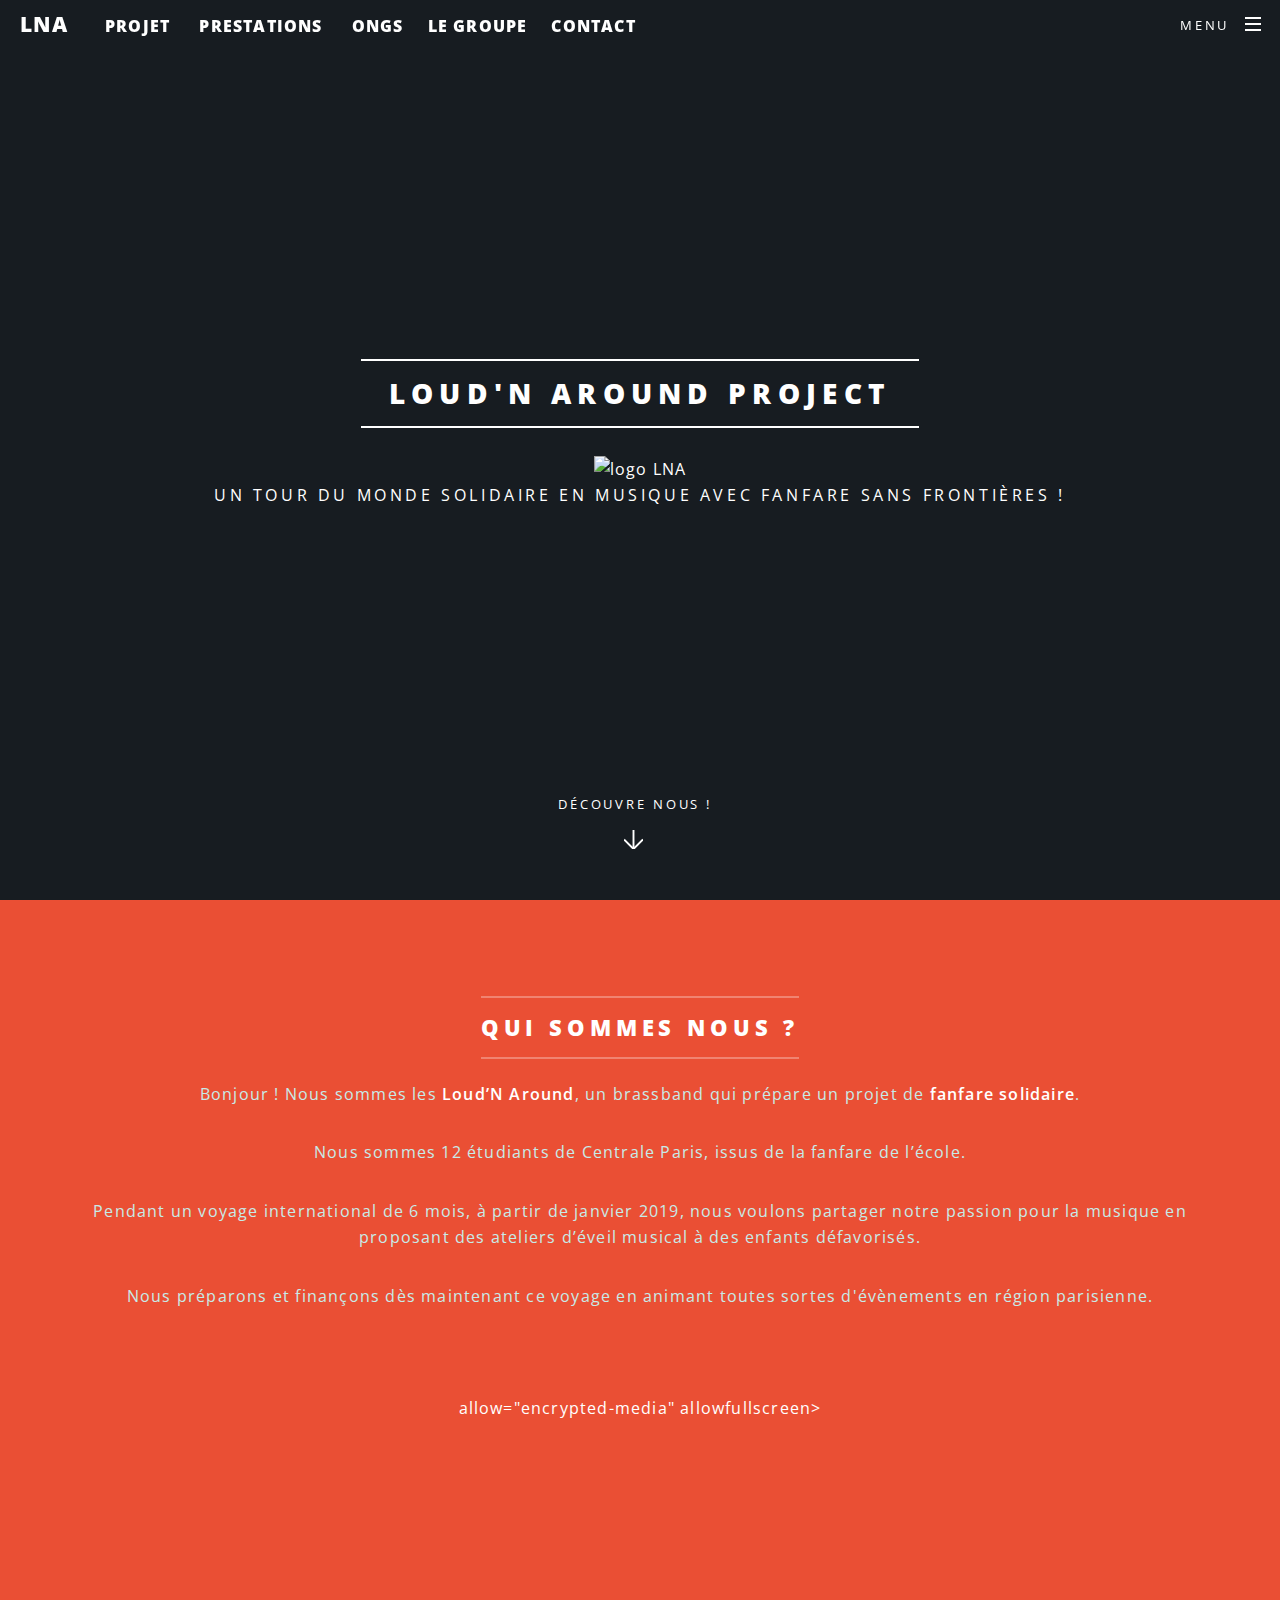
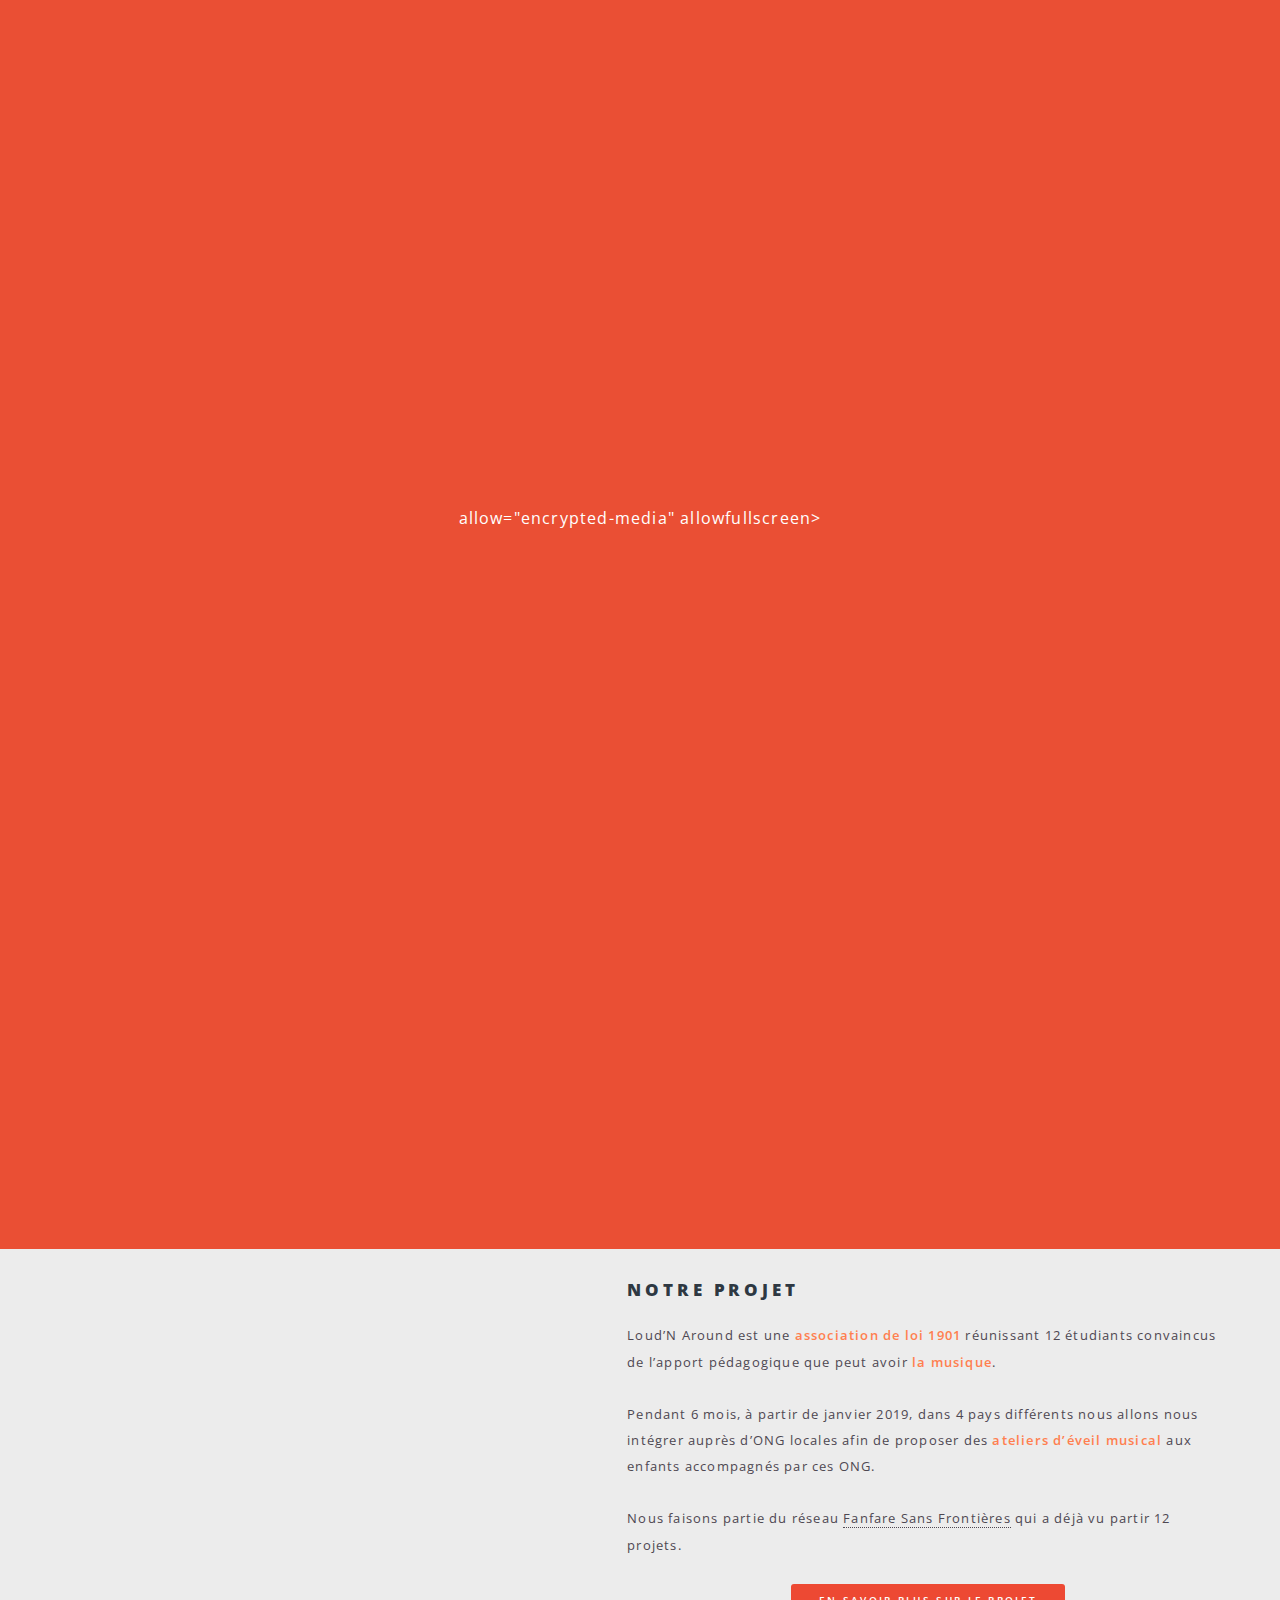
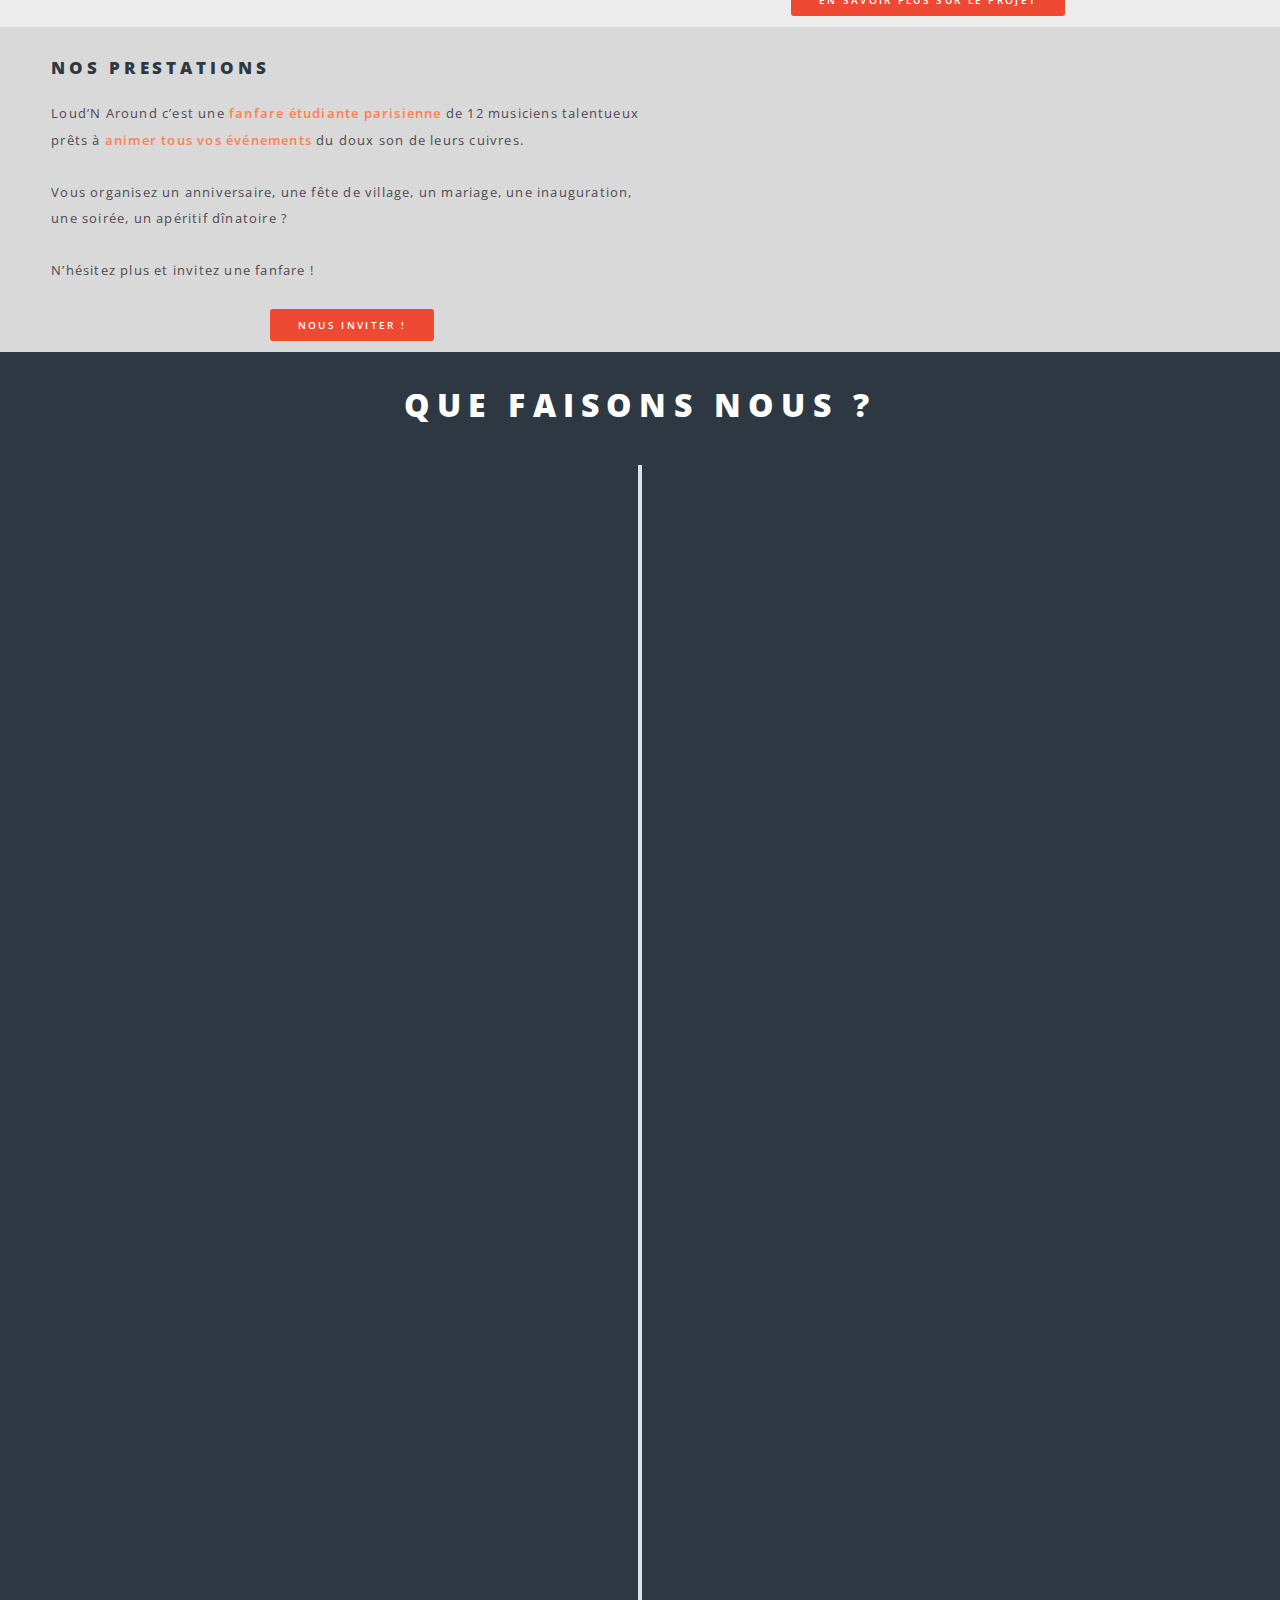
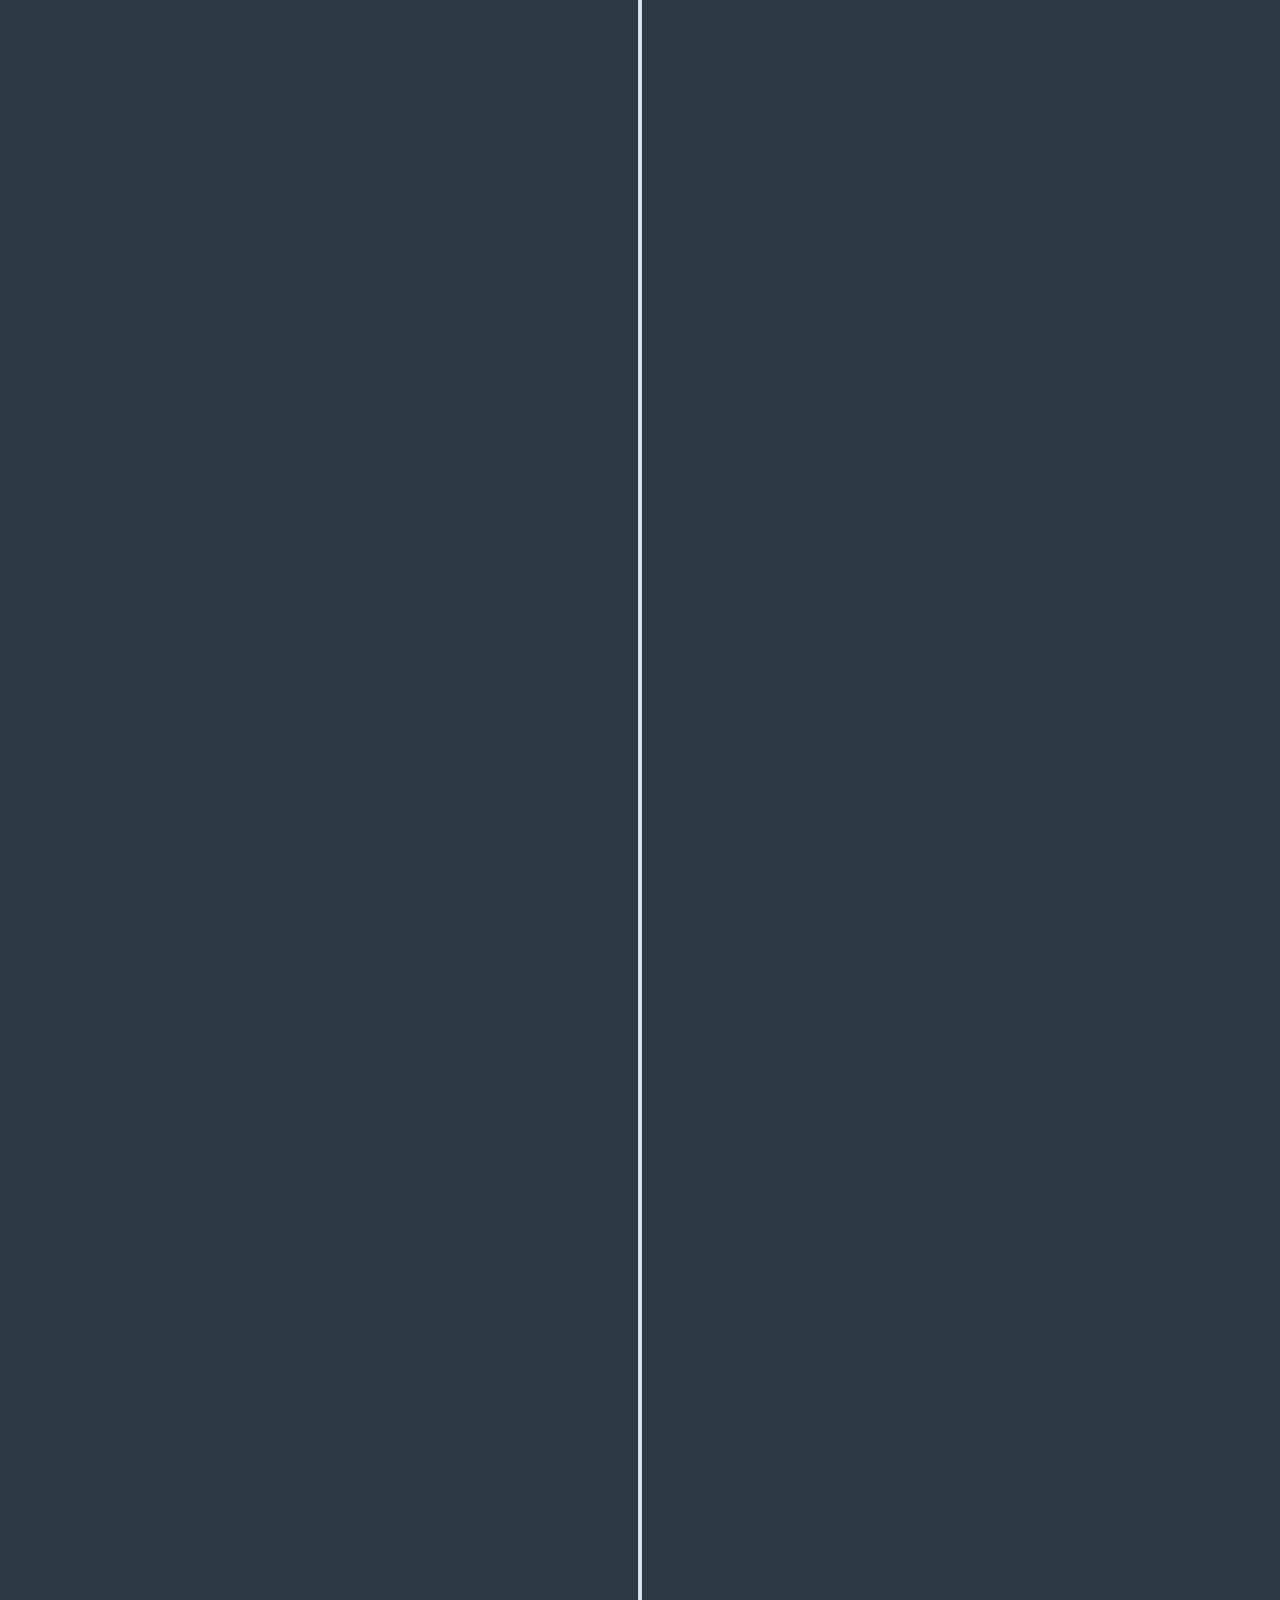
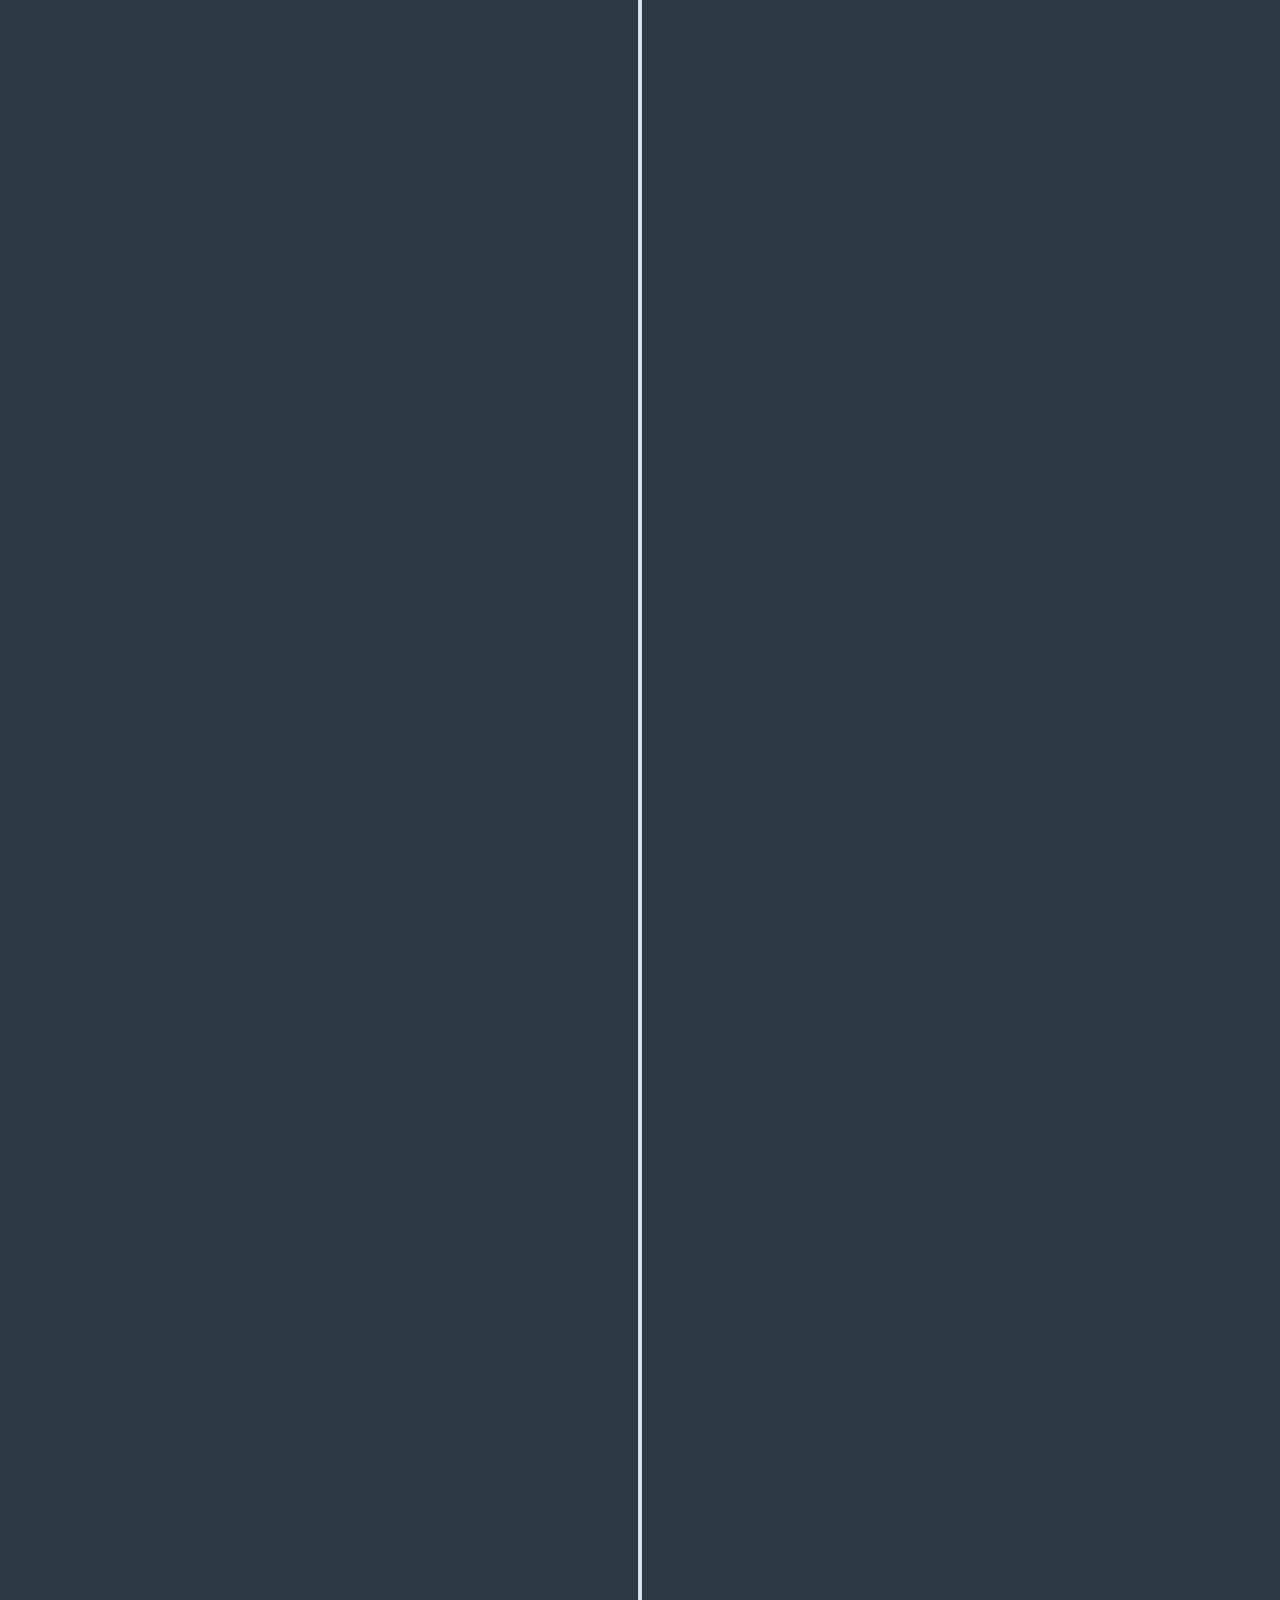
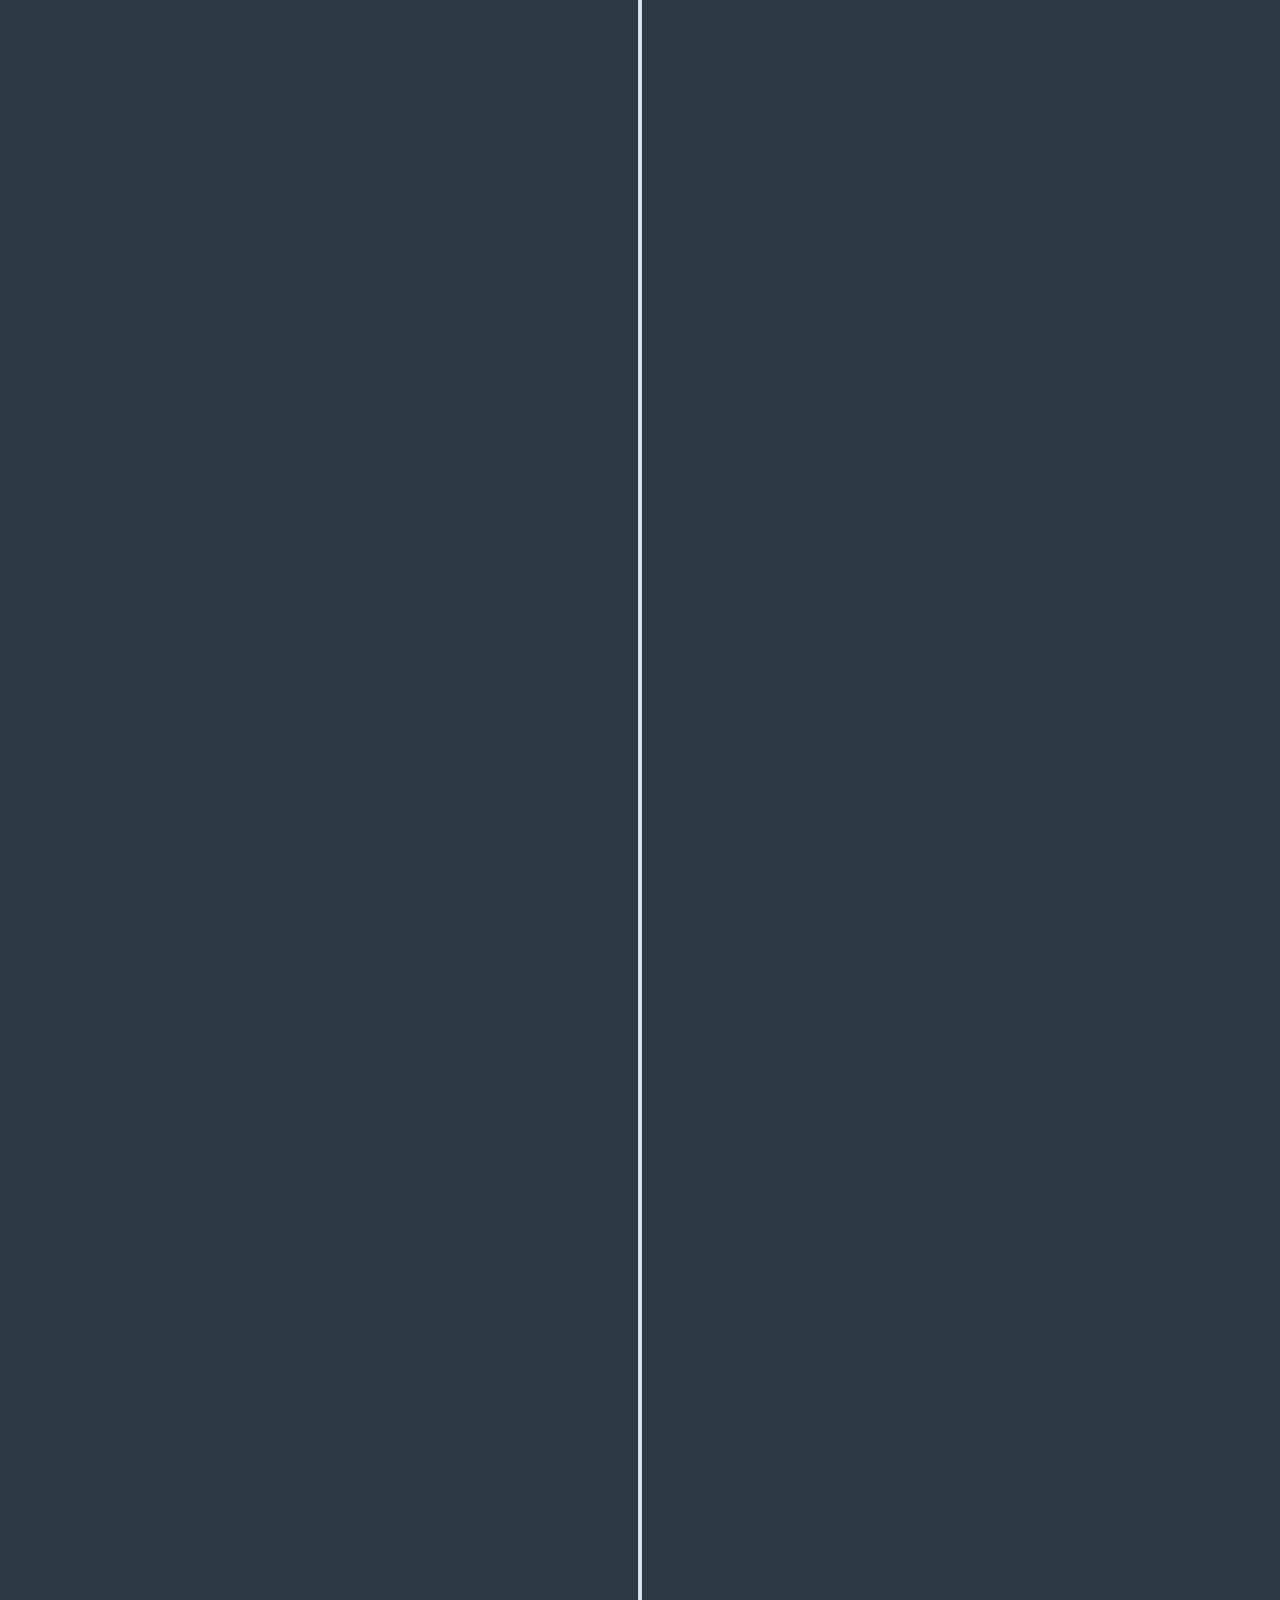
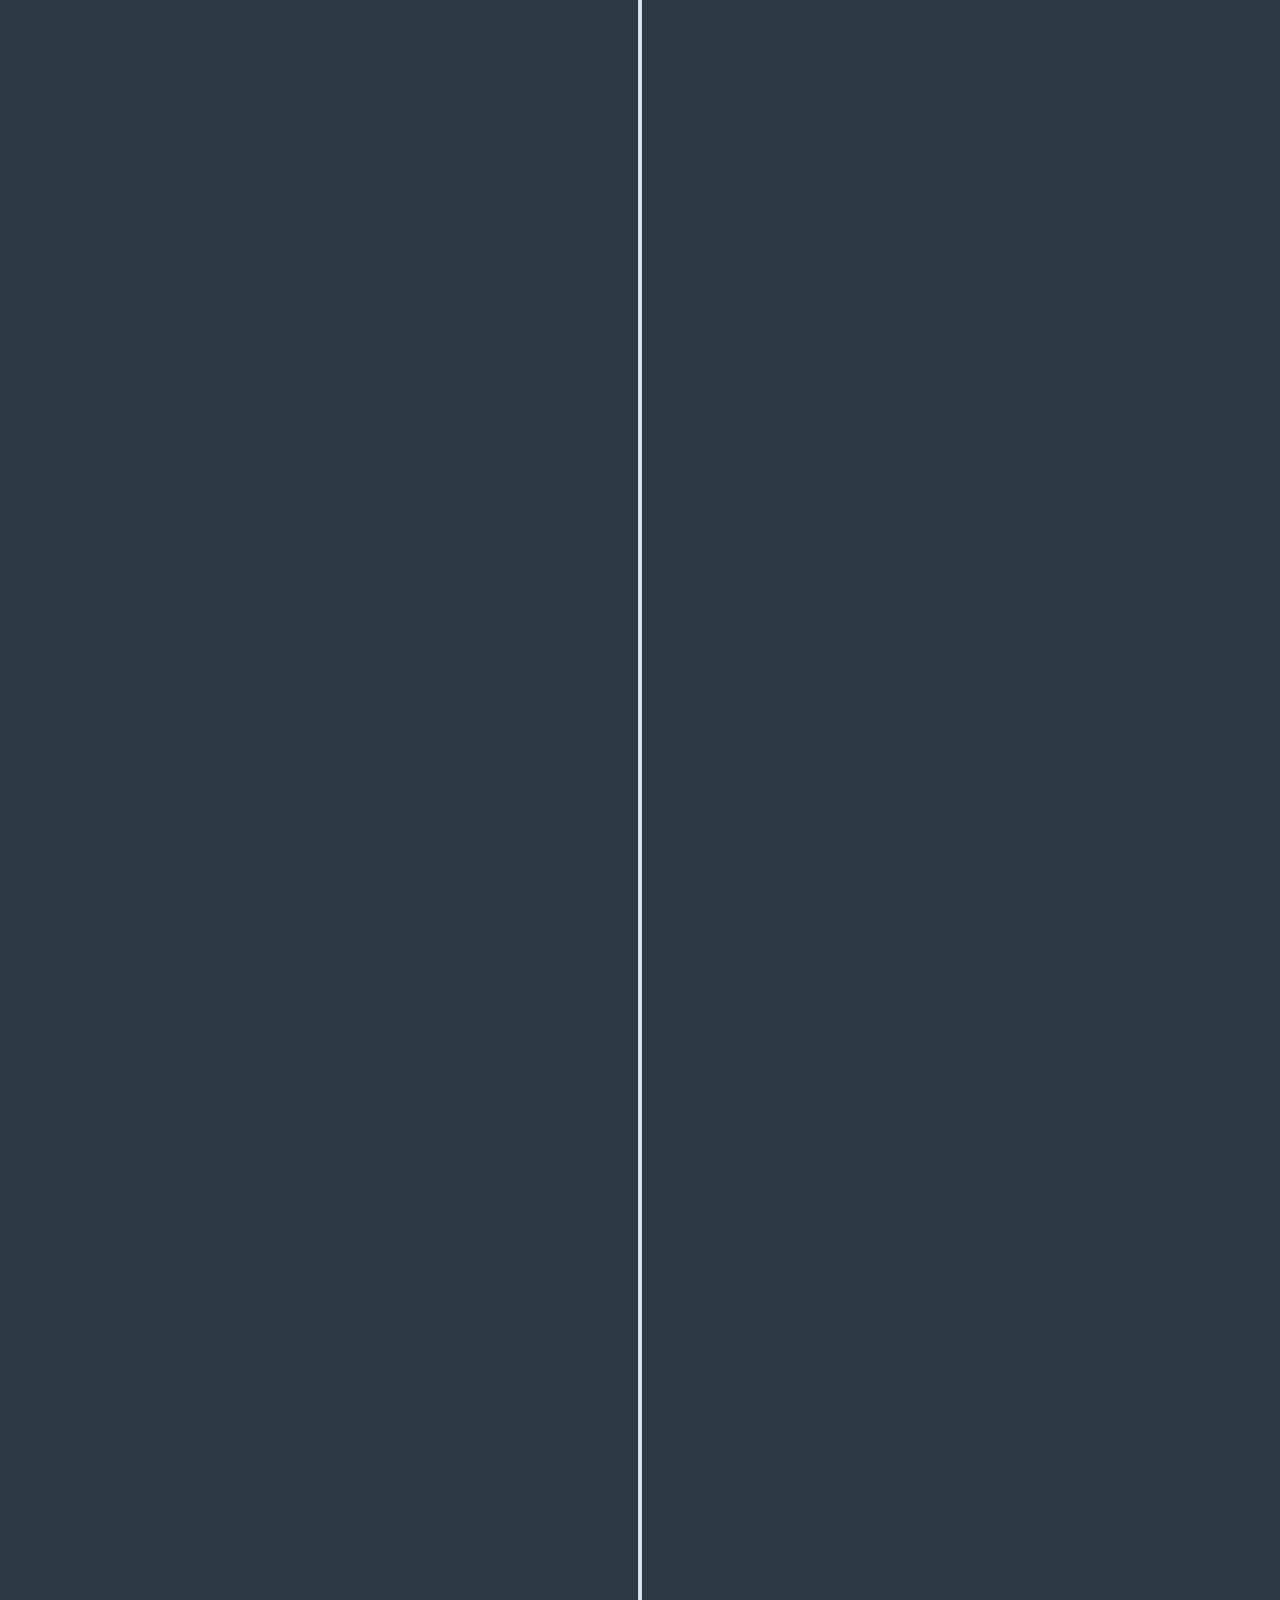
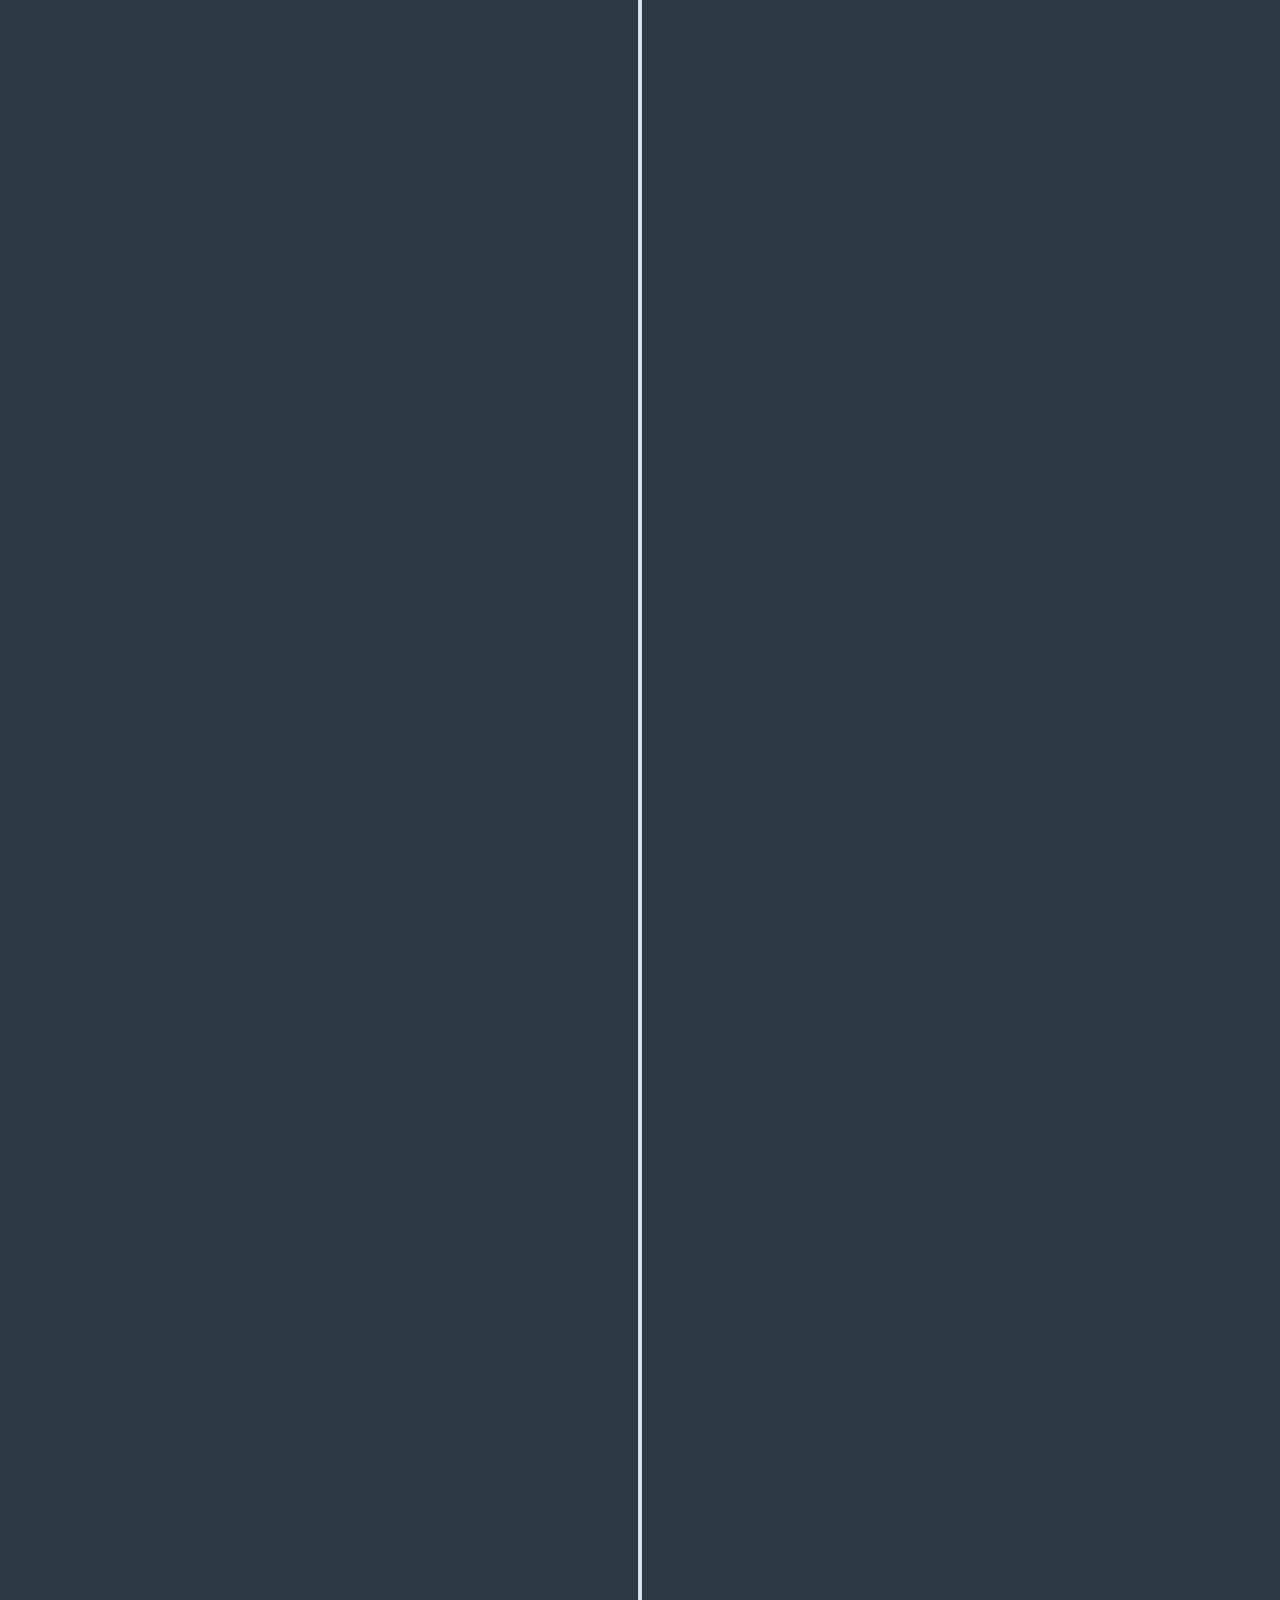
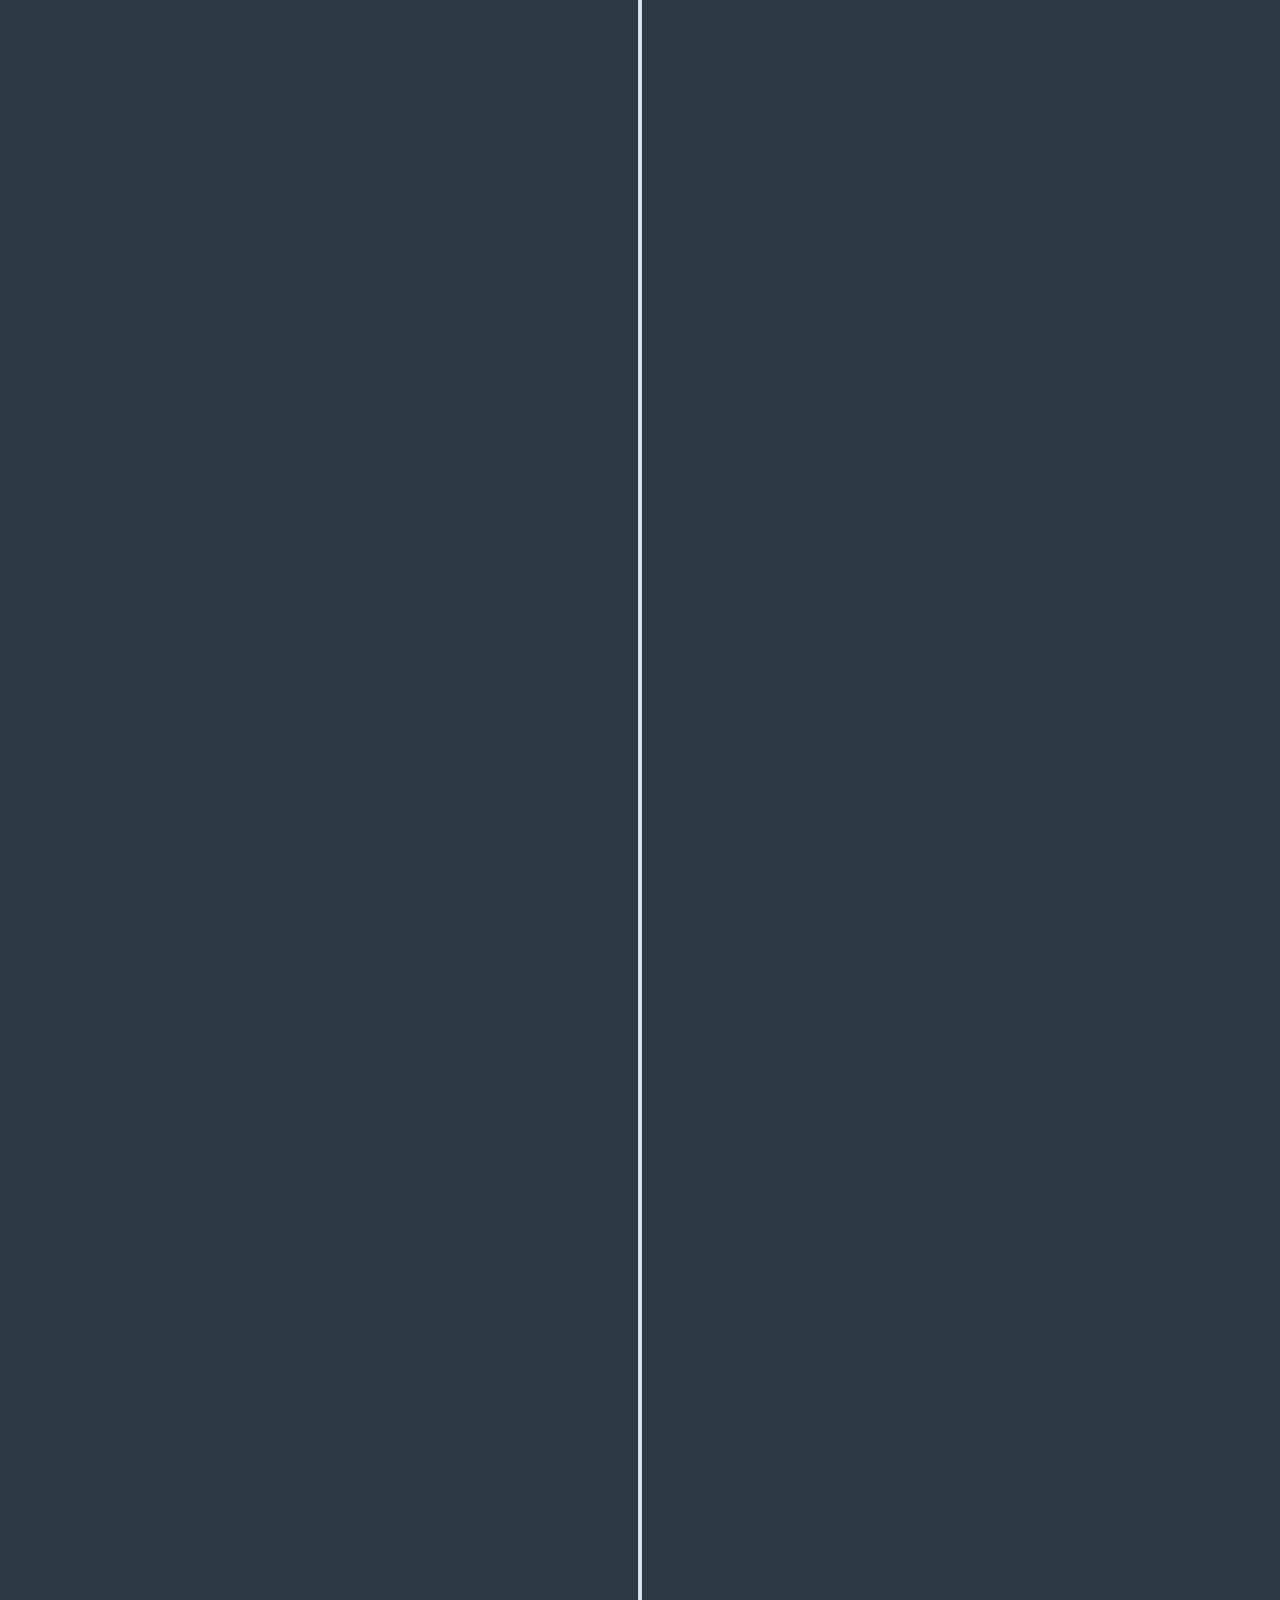
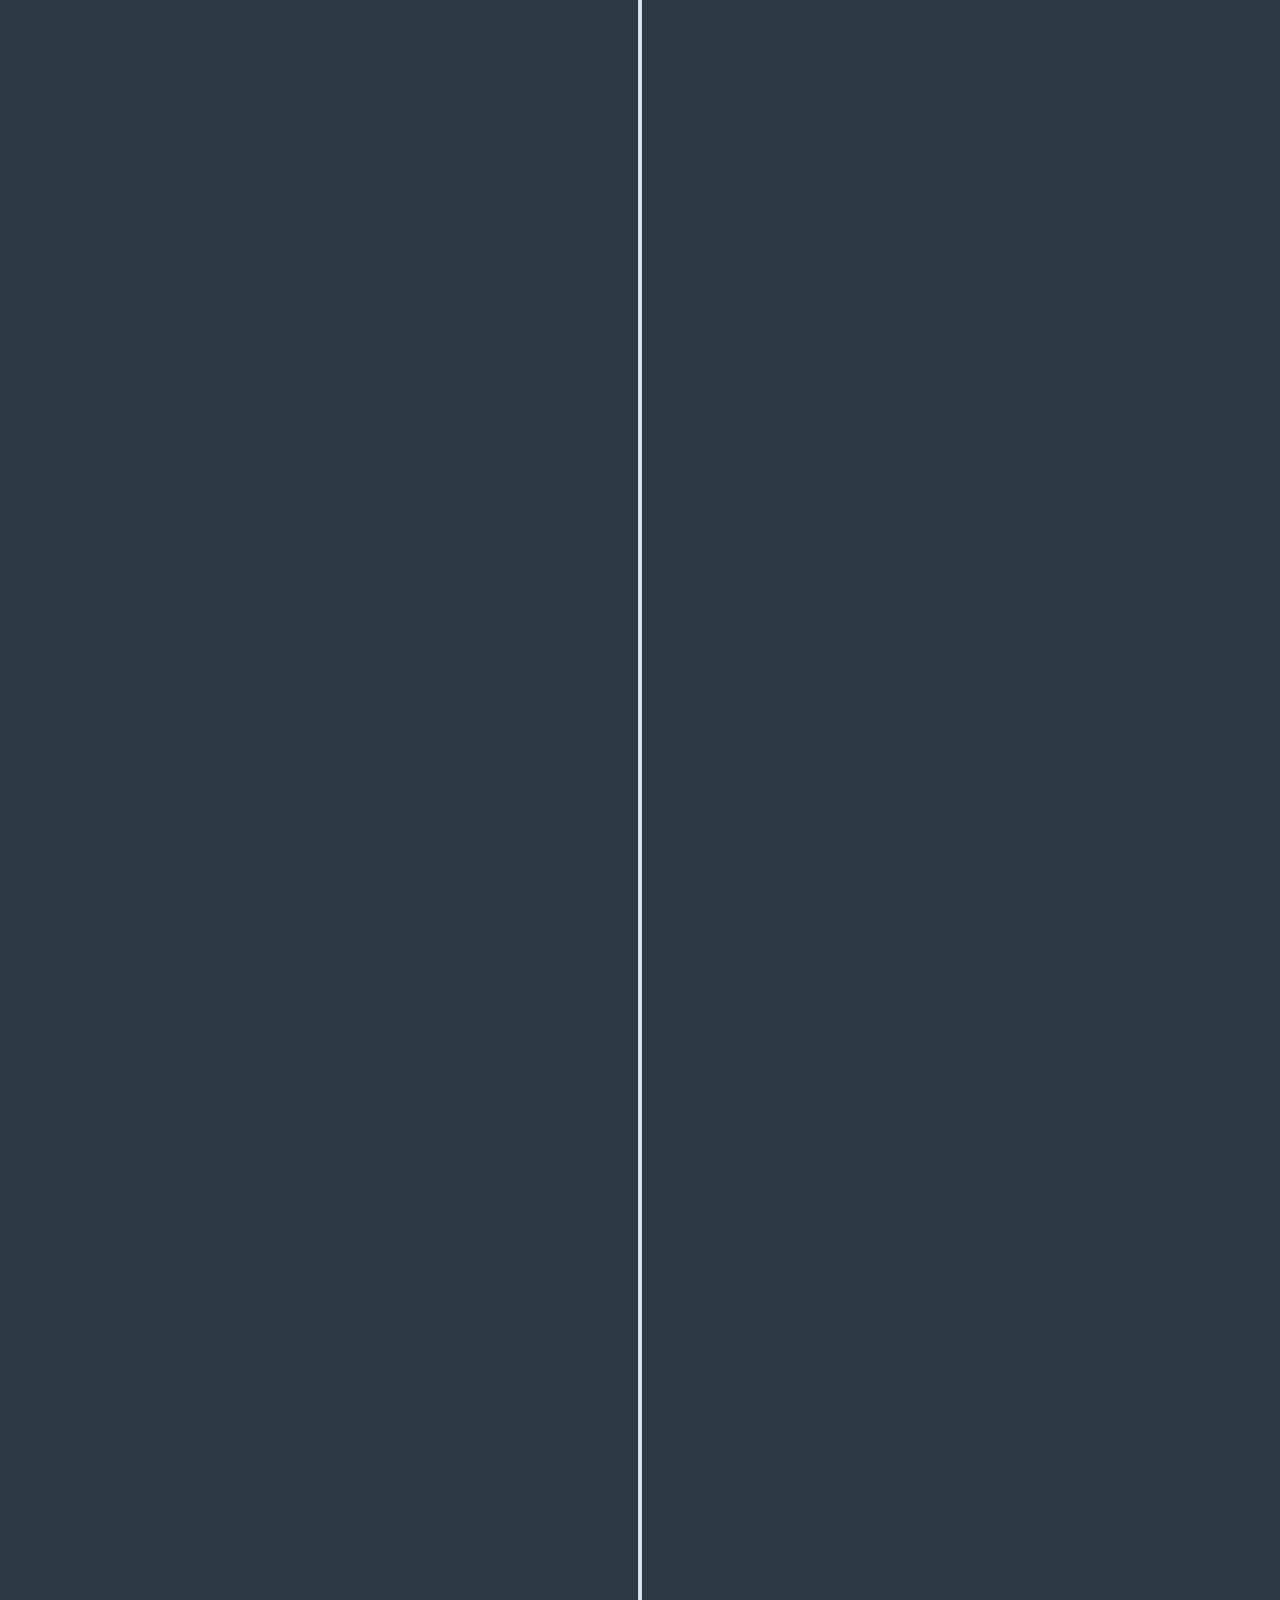
==== commit 7de036dc: "feature: elevator" ====
--- a/index.html
+++ b/index.html
@@ -9,7 +9,8 @@
 <head>
 	<meta charset="utf-8" />
 	<title>Fanfare LNA - Un projet musical et solidaire de Paris</title>
-	<meta name="description" content="Loud'N Around (LNA) est une fanfare parisienne qui prépare un projet solidaire. Pendant un voyage international de 6 mois, à partir de janvier 2019, nous voulons partager notre passion pour la musique en proposant des ateliers d’éveil musical à des enfants défavorisés. Pour cela, nous préparons et finançons dès maintenant ce voyage en animant toutes sortes d'évènements en région parisienne." />
+	<meta name="description"
+		content="Loud'N Around (LNA) est une fanfare parisienne qui prépare un projet solidaire. Pendant un voyage international de 6 mois, à partir de janvier 2019, nous voulons partager notre passion pour la musique en proposant des ateliers d’éveil musical à des enfants défavorisés. Pour cela, nous préparons et finançons dès maintenant ce voyage en animant toutes sortes d'évènements en région parisienne." />
 	<meta name="keywords" content="fanfare, brass band, animation, solidaire, frontieres, musique" />
 	<meta name="viewport" content="width=device-width, initial-scale=1" />
 	<!-- Global site tag (gtag.js) - Google Analytics -->
@@ -25,7 +26,7 @@
 		gtag('config', 'UA-114364562-1');
 	</script>
 
-	<link rel="canonical" href="http://www.loudnaround.org/" />
+	<link rel="canonical" href="https://www.loudnaround.org/" />
 
 	<!--[if lte IE 8]><script src="assets/js/ie/html5shiv.js"></script><![endif]-->
 	<link rel="stylesheet" href="assets/css/main.css" />
@@ -47,8 +48,8 @@
 				<a id="LNA" href="index.html">LNA</a>
 				<a class="disappear" href="projet.html">projet</a>
 				<a class="disappear" href="prestations.html">prestations</a>
-				<a class="disappear" href="ongs.html">ongs</a><a class="disappear" href="team.html">Le groupe</a><a class="disappear"
-				 href="contact.html">contact</a>
+				<a class="disappear" href="ongs.html">ongs</a><a class="disappear" href="team.html">Le groupe</a><a
+					class="disappear" href="contact.html">contact</a>
 			</div>
 
 			<nav id="nav">
@@ -103,16 +104,25 @@
 
 					<p>Nous sommes 12 étudiants de Centrale Paris, issus de la fanfare de l’école.</p>
 
-					<p>Pendant un voyage international de 6 mois, à partir de janvier 2019, nous voulons partager notre passion pour
+					<p>Pendant un voyage international de 6 mois, à partir de janvier 2019, nous voulons partager notre
+						passion pour
 						la musique
 						en proposant des ateliers d’éveil musical à des enfants défavorisés.</p>
 
-					<p>Nous préparons et finançons dès maintenant ce voyage en animant toutes sortes d'évènements en région
+					<p>Nous préparons et finançons dès maintenant ce voyage en animant toutes sortes d'évènements en
+						région
 						parisienne.</p>
 				</header>
 				<div class="image fit">
-					<div class="video-container"><iframe width="560" height="315" src="https://www.youtube.com/embed/qNZDN-1ryLc"
-						 frameborder="0" gesture="media" allow="encrypted-media" allowfullscreen></iframe> allow="encrypted-media"
+					<div class="video-container"><iframe width="560" height="315"
+							src="https://www.youtube.com/embed/m5yTVPnUgQM" frameborder="0" gesture="media"
+							allow="encrypted-media" allowfullscreen></iframe> allow="encrypted-media"
+						allowfullscreen></iframe></div>
+				</div>
+				<div class="image fit">
+					<div class="video-container"><iframe width="560" height="315"
+							src="https://www.youtube.com/embed/PyXWOOrrVGo" frameborder="0" gesture="media"
+							allow="encrypted-media" allowfullscreen></iframe> allow="encrypted-media"
 						allowfullscreen></iframe></div>
 				</div>
 			</div>
@@ -128,18 +138,21 @@
 				<div class="content">
 					<h2>Notre projet</h2>
 					<p>Loud’N Around est une
-						<strong>association de loi 1901</strong> réunissant 12 étudiants convaincus de l’apport pédagogique que peut
+						<strong>association de loi 1901</strong> réunissant 12 étudiants convaincus de l’apport
+						pédagogique que peut
 						avoir
 						<strong>la musique</strong>.</p>
 					<p>
-						Pendant 6 mois, à partir de janvier 2019, dans 4 pays différents nous allons nous intégrer auprès d’ONG locales
+						Pendant 6 mois, à partir de janvier 2019, dans 4 pays différents nous allons nous intégrer
+						auprès d’ONG locales
 						afin de proposer
 						des
 						<strong>ateliers d’éveil musical
 						</strong> aux enfants accompagnés par ces ONG.</p>
 
 					<p>Nous faisons partie du réseau
-						<a href="https://www.fanfaresansfrontieres.org/">Fanfare Sans Frontières</a> qui a déjà vu partir 12 projets.</p>
+						<a href="https://www.fanfaresansfrontieres.org/">Fanfare Sans Frontières</a> qui a déjà vu
+						partir 12 projets.</p>
 
 					<div class="center-content">
 						<a class="button special" href="projet.html"> En savoir plus sur le projet</a>
@@ -156,7 +169,8 @@
 						<strong>fanfare étudiante parisienne</strong> de 12 musiciens talentueux prêts à
 						<strong>animer tous vos événements</strong> du doux son de leurs cuivres.</p>
 
-					<p>Vous organisez un anniversaire, une fête de village, un mariage, une inauguration, une soirée, un apéritif
+					<p>Vous organisez un anniversaire, une fête de village, un mariage, une inauguration, une soirée, un
+						apéritif
 						dînatoire
 						?
 					</p>
@@ -200,14 +214,16 @@
 						<p>
 
 
-							C'était un week-end froid, mais surtout très sympathique, à Troyes ! Noël oblige, nous avons sorti les leggings
+							C'était un week-end froid, mais surtout très sympathique, à Troyes ! Noël oblige, nous avons
+							sorti les leggings
 							de saison avec bonnets et pulls fantaisistes, ils ont fait leur petit effet !
 						</p>
 						<p>
 							On parle même de nous dans le journal !
 						</p>
 						<div class="center-content">
-							<a href="http://www.lest-eclair.fr/22974/article/2018-12-16/banda-dejantee-dans-les-rues-de-troyes" class="cd-timeline__read-more button special small">L'article</a>
+							<a href="https://www.lest-eclair.fr/22974/article/2018-12-16/banda-dejantee-dans-les-rues-de-troyes"
+								class="cd-timeline__read-more button special small">L'article</a>
 						</div>
 
 
@@ -231,15 +247,19 @@
 						</span>
 						<p>
 
-							Les Féeries d'Auteuil 2018 nous ont cordialement invités à animer l'évènement le week-end dernier. La fanfare la
+							Les Féeries d'Auteuil 2018 nous ont cordialement invités à animer l'évènement le week-end
+							dernier. La fanfare la
 							plus cool a répondu présent !
 						</p>
 						<p>
-							C'est dans une ambiance magique et inspirante que nous avons joué samedi et dimanche, les sourires émerveillés
-							des spectateurs étaient présents et nous réchauffaient le cœur en ces jours froids de décembre !
-						</p>
-						<div class="center-content">
-							<a href="https://https://instagram.com/loudnaround/" class="cd-timeline__read-more button special small">Notre
+							C'est dans une ambiance magique et inspirante que nous avons joué samedi et dimanche, les
+							sourires émerveillés
+							des spectateurs étaient présents et nous réchauffaient le cœur en ces jours froids de
+							décembre !
+						</p>
+						<div class="center-content">
+							<a href="https://https://instagram.com/loudnaround/"
+								class="cd-timeline__read-more button special small">Notre
 								Instagram</a>
 						</div>
 
@@ -262,20 +282,24 @@
 							<img src="images/concertFSF.jpg" alt="concertFSF">
 						</span>
 						<p>
-							Pour notre premier concert dans un bar sur Paris, LNA était bien accompagné: ce n'était pas moins de 5 fanfares,
+							Pour notre premier concert dans un bar sur Paris, LNA était bien accompagné: ce n'était pas
+							moins de 5 fanfares,
 							toutes issues du projet Fanfares Sans Frontières, qui ont joué ce soir là.
 						</p>
 						<p>
-							Ce week-end était en effet l'occasion d'échanger et partager les connaissances avec d'autres fanfares, certaines
+							Ce week-end était en effet l'occasion d'échanger et partager les connaissances avec d'autres
+							fanfares, certaines
 							ayant déjà voyagées et d'autres commençant à peine les préparatifs.
 						</p>
 						<p>
-							En bref, Fanfares Sans Frontières c'est une belle famille, avec de nombreux autres projets intéressants que l'on
+							En bref, Fanfares Sans Frontières c'est une belle famille, avec de nombreux autres projets
+							intéressants que l'on
 							vous invite à découvrir sur le site FSF !
 						</p>
 
 						<div class="center-content">
-							<a href="https://www.fanfaresansfrontieres.org/projects" class="cd-timeline__read-more button special small">Tous
+							<a href="https://www.fanfaresansfrontieres.org/projects"
+								class="cd-timeline__read-more button special small">Tous
 								les projets FSF</a>
 						</div>
 						<span class="cd-timeline__date">24/11/2018</span>
@@ -293,32 +317,42 @@
 					<div class="cd-timeline__content js-cd-content">
 						<h3>Nous soutenir via un crowdfunding !</h3>
 						<span class="image fit">
-							<div class="video-container"><iframe width="560" height="315" src="https://www.youtube.com/embed/qNZDN-1ryLc"
-								 frameborder="0" gesture="media" allow="encrypted-media" allowfullscreen></iframe> allow="encrypted-media"
+							<div class="video-container"><iframe width="560" height="315"
+									src="https://www.youtube.com/embed/qNZDN-1ryLc" frameborder="0" gesture="media"
+									allow="encrypted-media" allowfullscreen></iframe> allow="encrypted-media"
 								allowfullscreen></iframe></div>
 						</span>
-						<p>Le projet avance bien, le jour du grand départ se rapproche, et nous avons aujourd'hui besoin de votre aide !
-
-						</p>
-						<p>Nous partirons de janvier à juillet 2019 au Burkina Faso, au Vietnam, au Cambodge et en Bolivie afin de
-							réaliser des ateliers d'éveil musical auprès d'enfants en situations difficiles et en étroit partenariat avec
+						<p>Le projet avance bien, le jour du grand départ se rapproche, et nous avons aujourd'hui besoin
+							de votre aide !
+
+						</p>
+						<p>Nous partirons de janvier à juillet 2019 au Burkina Faso, au Vietnam, au Cambodge et en
+							Bolivie afin de
+							réaliser des ateliers d'éveil musical auprès d'enfants en situations difficiles et en étroit
+							partenariat avec
 							des ONG locales.
 
 						</p>
-						<p>Aujourd'hui, la préparation est presque terminée et nous sommes en train de régler les derniers détails.
-
-						</p>
-						<p>Ce crowdfunding est justement là pour nous permettre de boucler notre budget, et pour vous permettre, vous
+						<p>Aujourd'hui, la préparation est presque terminée et nous sommes en train de régler les
+							derniers détails.
+
+						</p>
+						<p>Ce crowdfunding est justement là pour nous permettre de boucler notre budget, et pour vous
+							permettre, vous
 							aussi, de participer au projet !
 
 						</p>
-						<p>Pour ceux qui ne connaissent pas le fonctionnement d'une plateforme de financement collaboratif, le principe
-							est simple : les dons que vous faites seront récompensés à terme par une contrepartie de notre part, comme notre
-							t-shirt (quand il sera prêt, chut !), notre cd avec nos derniers morceaux en fin de voyage (quand il sera fini),
+						<p>Pour ceux qui ne connaissent pas le fonctionnement d'une plateforme de financement
+							collaboratif, le principe
+							est simple : les dons que vous faites seront récompensés à terme par une contrepartie de
+							notre part, comme notre
+							t-shirt (quand il sera prêt, chut !), notre cd avec nos derniers morceaux en fin de voyage
+							(quand il sera fini),
 							des souvenirs des pays visités (quand ils seront visités)...
 						</p>
 						<div class="center-content">
-							<a href="https://www.helloasso.com/associations/loud-and-around-project/collectes/loud-n-around" class="cd-timeline__read-more button special small">Notre
+							<a href="https://www.helloasso.com/associations/loud-and-around-project/collectes/loud-n-around"
+								class="cd-timeline__read-more button special small">Notre
 								crowdfunding !</a>
 						</div>
 						<span class="cd-timeline__date">13/11/2018</span>
@@ -343,14 +377,17 @@
 							C'est les vacances pour beaucoup, mais le spectacle doit continuer !
 						</p>
 						<p>
-							Samedi dernier nous avons offert un set dantesque aux spectateurs venus nous écouter devant l'Opéra Garnier.
-						</p>
-						<p>
-							On espère que ça vous a plu, on se retrouve très vite jeudi prochain devant l'opéra, la Place du Palais-Royal ou
+							Samedi dernier nous avons offert un set dantesque aux spectateurs venus nous écouter devant
+							l'Opéra Garnier.
+						</p>
+						<p>
+							On espère que ça vous a plu, on se retrouve très vite jeudi prochain devant l'opéra, la
+							Place du Palais-Royal ou
 							devant Chatelet Forum Les Halles !
 						</p>
 						<div class="center-content">
-							<a href="https://www.facebook.com/loudnaround/posts/1826936837425097" class="cd-timeline__read-more button special small">En
+							<a href="https://www.facebook.com/loudnaround/posts/1826936837425097"
+								class="cd-timeline__read-more button special small">En
 								savoir plus !</a>
 						</div>
 						<span class="cd-timeline__date">27/10/18</span>
@@ -372,19 +409,23 @@
 						</span>
 						<p>
 
-							Encore un week-end plein de soleil et d'amour ! Après un certain nombre de prestations, les LNA reviennent en
+							Encore un week-end plein de soleil et d'amour ! Après un certain nombre de prestations, les
+							LNA reviennent en
 							force se produire dans les places iconiques de Paris.
 						</p>
 						<p>
-							Ainsi les sets se sont enchaînés toute la journée, tantôt devant l'Opéra Garnier, tantôt sur la Place du
+							Ainsi les sets se sont enchaînés toute la journée, tantôt devant l'Opéra Garnier, tantôt sur
+							la Place du
 							Palais-Royal, puis ultimement devant les Halles.
 						</p>
 						<p>
-							Une belle rencontre devant les Halles d'ailleurs, car nous y avons rencontré des collègues fort sympathiques :
+							Une belle rencontre devant les Halles d'ailleurs, car nous y avons rencontré des collègues
+							fort sympathiques :
 							la Fanfare Poulpe et leur style déjanté.
 						</p>
 						<div class="center-content">
-							<a href="https://www.facebook.com/loudnaround/posts/1819384644846983" class="cd-timeline__read-more button special small">En
+							<a href="https://www.facebook.com/loudnaround/posts/1819384644846983"
+								class="cd-timeline__read-more button special small">En
 								découvrir plus !</a>
 						</div>
 						<span class="cd-timeline__date">20/10/18</span>
@@ -405,16 +446,22 @@
 							<img src="images/saint-gratien.jpg" alt="saint-gratien">
 						</span>
 						<p>
-							Samedi dernier était ensoleillé, les LNA ont déambulé toute la journée dans les rues de Saint-Gratien,
+							Samedi dernier était ensoleillé, les LNA ont déambulé toute la journée dans les rues de
+							Saint-Gratien,
 							Ile-De-France, France à l'occasion de la fête des commerçants.</p>
-						<p>Les commerçants ont profité de l'animation musicale, les musiciens de l'hospitalité des commerçants, et tout
+						<p>Les commerçants ont profité de l'animation musicale, les musiciens de l'hospitalité des
+							commerçants, et tout
 							le monde du soleil !</p>
 						<p>
-							Cela a également été l'occasion de faire une belle rencontre avec <a href="https://www.facebook.com/freestyleupmouvement">Freestyle
-								UP</a> ! Voici une vidéo de notre collaboration avec eux, partageant un moment de plaisir improvisé sur l'un de
-							nos morceaux, une reprise de Sweet Dreams par les Soul Rebels, merci à tous pour ce bon moment !</p>
-						<div class="center-content">
-							<a href="https://www.facebook.com/loudnaround/videos/2045390262439681/" class="cd-timeline__read-more button special small">La
+							Cela a également été l'occasion de faire une belle rencontre avec <a
+								href="https://www.facebook.com/freestyleupmouvement">Freestyle
+								UP</a> ! Voici une vidéo de notre collaboration avec eux, partageant un moment de
+							plaisir improvisé sur l'un de
+							nos morceaux, une reprise de Sweet Dreams par les Soul Rebels, merci à tous pour ce bon
+							moment !</p>
+						<div class="center-content">
+							<a href="https://www.facebook.com/loudnaround/videos/2045390262439681/"
+								class="cd-timeline__read-more button special small">La
 								vidéo !</a>
 						</div>
 						<span class="cd-timeline__date">13/10/18</span>
@@ -436,13 +483,17 @@
 							<img src="images/louvre-rivoli.jpg" alt="louvre-rivoli">
 						</span>
 						<p>Vendredi dernier nous animions un anniversaire. La bonne ambiance était au rendez-vous !</p>
-						<p>Pas plus tard que le lendemain même, <a href="https://www.facebook.com/Association-des-Commer%C3%A7ants-Louvre-Rivoli-342721835760307">l’Association
-								des Commerçants Louvre-Rivoli</a> nous a invités à déambuler dans les rues pour animer la journée bien
-							ensoleillée de samedi. Nous remercions l'hospitalité de tout les commerçants et passants qui nous ont écouté
+						<p>Pas plus tard que le lendemain même, <a
+								href="https://www.facebook.com/Association-des-Commer%C3%A7ants-Louvre-Rivoli-342721835760307">l’Association
+								des Commerçants Louvre-Rivoli</a> nous a invités à déambuler dans les rues pour animer
+							la journée bien
+							ensoleillée de samedi. Nous remercions l'hospitalité de tout les commerçants et passants qui
+							nous ont écouté
 							jouer !
 						</p>
 						<div class="center-content">
-							<a href="https://www.facebook.com/loudnaround/posts/1803130739805707" class="cd-timeline__read-more button special small">Notre
+							<a href="https://www.facebook.com/loudnaround/posts/1803130739805707"
+								class="cd-timeline__read-more button special small">Notre
 								Facebook</a>
 						</div>
 						<span class="cd-timeline__date">06/10/18</span>
@@ -463,13 +514,16 @@
 							<img src="images/etampes.JPG" alt="etampes">
 						</span>
 						<p>
-							Ce week-end nous avons animé l'opéra de Massy, Ile-De-France, France, avant de partir déambuler dans les rues
-							d'Étampes soutenir l'évènement <a href="https://www.mouvement.leclerc/distributeur-engage/nettoyons-la-nature/nettoyons-la-nature">Nettoyons
+							Ce week-end nous avons animé l'opéra de Massy, Ile-De-France, France, avant de partir
+							déambuler dans les rues
+							d'Étampes soutenir l'évènement <a
+								href="https://www.mouvement.leclerc/distributeur-engage/nettoyons-la-nature/nettoyons-la-nature">Nettoyons
 								la Nature</a> ! Les enfants étaient ravis de pouvoir essayer nos
 							instruments à la fin du set
 						</p>
 						<div class="center-content">
-							<a href="https://www.facebook.com/loudnaround/posts/1783659358419512" class="cd-timeline__read-more button special small">Des
+							<a href="https://www.facebook.com/loudnaround/posts/1783659358419512"
+								class="cd-timeline__read-more button special small">Des
 								photos</a>
 						</div>
 						<span class="cd-timeline__date">22/09/18</span>
@@ -496,9 +550,11 @@
 							partage.
 						</p>
 						<p>
-							LNA, c'est une véritable équipe, de niveau musical, origines et parcours variés qui s'unissent pour proposer
+							LNA, c'est une véritable équipe, de niveau musical, origines et parcours variés qui
+							s'unissent pour proposer
 							des
-							animations de qualité, et construire un beau projet, et tout cela toujours dans l'amour et la compréhension !
+							animations de qualité, et construire un beau projet, et tout cela toujours dans l'amour et
+							la compréhension !
 						</p>
 						<p>
 							Découvrez les sans plus attendre sur la nouvelle page dédiée !
@@ -525,14 +581,18 @@
 						</span>
 						<p>Le week-end dernier a été sportif !</p>
 
-						<p>Samedi nous jouions pour la fête du village de Brueil-en-Vexin ! Merci à l'organisation et à ceux qui nous
+						<p>Samedi nous jouions pour la fête du village de Brueil-en-Vexin ! Merci à l'organisation et à
+							ceux qui nous
 							ont
 							écouté animer cette sympathique fête !</p>
 
-						<p>Le lendemain, réveil aux aurores pour pouvoir animer <a href="http://www.la-parisienne.net/">La Parisienne</a>
-							pendant toute la matinée ! Une très bonne organisation et ambiance pour cet évènement sportif !</p>
-						<div class="center-content">
-							<a href="https://www.facebook.com/loudnaround/posts/1771886679596780" class="cd-timeline__read-more button special small">Des
+						<p>Le lendemain, réveil aux aurores pour pouvoir animer <a
+								href="https://www.la-parisienne.net/">La Parisienne</a>
+							pendant toute la matinée ! Une très bonne organisation et ambiance pour cet évènement
+							sportif !</p>
+						<div class="center-content">
+							<a href="https://www.facebook.com/loudnaround/posts/1771886679596780"
+								class="cd-timeline__read-more button special small">Des
 								photos</a>
 						</div>
 						<span class="cd-timeline__date">07/08/18</span>
@@ -553,11 +613,14 @@
 							<img src="images/fsf_logo-768x432.png" alt="manche_aout">
 						</span>
 						<p>
-							Un de nos engagements en tant que <a href="https://www.fanfaresansfrontieres.org/">Fanfare Sans Frontières</a>
-							est de travailler au plus proche des enfants, dans une structure à taille humaine. C'est un choix tellement
+							Un de nos engagements en tant que <a href="https://www.fanfaresansfrontieres.org/">Fanfare
+								Sans Frontières</a>
+							est de travailler au plus proche des enfants, dans une structure à taille humaine. C'est un
+							choix tellement
 							important qu'il conditionne nos destinations</p>
 						<p>
-							La recherche et la selection a constitué un travail de longue haleine, sur presque 5 mois, mais c'est avec
+							La recherche et la selection a constitué un travail de longue haleine, sur presque 5 mois,
+							mais c'est avec
 							plaisir que nous pouvons maintenant vous les présenter !
 						</p>
 						<p>Burkina Faso, Vietnam, Cambodge et Bolivie, LNA fait le tour du monde.</p>
@@ -585,17 +648,21 @@
 							Le soleil était au rendez-vous, et les Loud’N Around aussi !
 						</p>
 						<p>
-							Nous avons profité de la trêve estivale pour être présent partout, tout le temps, mais surtout toujours en
+							Nous avons profité de la trêve estivale pour être présent partout, tout le temps, mais
+							surtout toujours en
 							musique.
-							Que ce soit à l'Opéra Garnier, à la Comédie Française ou aux Halles, vous aviez de bonnes chances de nous
+							Que ce soit à l'Opéra Garnier, à la Comédie Française ou aux Halles, vous aviez de bonnes
+							chances de nous
 							entendre jouer.
 						</p>
 						<p>
-							Pour ne pas nous rater, n'hésitez pas à nous suivre sur notre page <a href="https://www.facebook.com/loudnaround">Facebook</a>
+							Pour ne pas nous rater, n'hésitez pas à nous suivre sur notre page <a
+								href="https://www.facebook.com/loudnaround">Facebook</a>
 							ou <a href="https://www.instagram.com/loudnaround/">Instagram</a> !
 						</p>
 						<div class="center-content">
-							<a href="https://www.facebook.com/loudnaround" class="cd-timeline__read-more button special small">Facebook</a>
+							<a href="https://www.facebook.com/loudnaround"
+								class="cd-timeline__read-more button special small">Facebook</a>
 						</div>
 						<span class="cd-timeline__date">Août 2018</span>
 					</div>
@@ -615,16 +682,19 @@
 							<img src="images/vouvray.jpg" alt="vouvray">
 						</span>
 						<p>
-							Nous étions à Vouvray pour animer le festival de musique rassemblant tout les orchestres avoisinant !
+							Nous étions à Vouvray pour animer le festival de musique rassemblant tout les orchestres
+							avoisinant !
 						</p>
 						<p>
 							Le soleil était de la partie, c’est les vacances et les Loud’N Around ont su donner le ton
 						</p>
 						<p>
-							Nous avons stimulé un public enthousiaste pour notre projet solidaire, nous les en remercions !
-						</p>
-						<div class="center-content">
-							<a href="https://www.facebook.com/loudnaround/posts/1668433363275446" class="cd-timeline__read-more button special small">Une
+							Nous avons stimulé un public enthousiaste pour notre projet solidaire, nous les en
+							remercions !
+						</p>
+						<div class="center-content">
+							<a href="https://www.facebook.com/loudnaround/posts/1668433363275446"
+								class="cd-timeline__read-more button special small">Une
 								petite image !</a>
 						</div>
 						<span class="cd-timeline__date">01/07/18</span>
@@ -645,11 +715,13 @@
 							<img src="images/mariage.jpg" alt="Saul">
 						</span>
 						<p>
-							Quel plaisir d'animer le mariage de Madeleine et Saul vendredi dernier à Neuilly ! Les mariés étaient ravis de
+							Quel plaisir d'animer le mariage de Madeleine et Saul vendredi dernier à Neuilly ! Les
+							mariés étaient ravis de
 							la surprise
 						</p>
 						<div class="center-content">
-							<a href="https://www.facebook.com/loudnaround/posts/1633255940126522" class="cd-timeline__read-more button special small">Une
+							<a href="https://www.facebook.com/loudnaround/posts/1633255940126522"
+								class="cd-timeline__read-more button special small">Une
 								petite image !</a>
 						</div>
 						<span class="cd-timeline__date">11/06/18</span>
@@ -673,14 +745,18 @@
 							C'était un week-end chargé pour la fanfare LNA !
 						</p>
 						<p>
-							Le samedi nous déambulions dans les rues ensoleillés du 17eme arrondissement à l'occasion de la fête des
+							Le samedi nous déambulions dans les rues ensoleillés du 17eme arrondissement à l'occasion de
+							la fête des
 							commerçants du boulevard
-							Berthier. ☀️🎶 Bravant la chaleur, nos chers fanfarons ont animés l'avenue tout l'après-midi.
-						</p>
-						<p>
-							Puis le dimanche dès 9h du matin, nous étions présent devant la gare Massy TGV pour motiver les cyclistes de la
+							Berthier. ☀️🎶 Bravant la chaleur, nos chers fanfarons ont animés l'avenue tout
+							l'après-midi.
+						</p>
+						<p>
+							Puis le dimanche dès 9h du matin, nous étions présent devant la gare Massy TGV pour motiver
+							les cyclistes de la
 							Convergence
-							francilienne 2018 🚲. Pas de temps à perdre, nous déambulions dès la fin de matinée dans les rues de Villejuif
+							francilienne 2018 🚲. Pas de temps à perdre, nous déambulions dès la fin de matinée dans les
+							rues de Villejuif
 							pour
 							égayer le vide-grenier du centre-ville.
 						</p>
@@ -688,7 +764,8 @@
 							Du soleil et un public enthousiaste, que demander de plus ?
 						</p>
 						<div class="center-content">
-							<a href="https://www.facebook.com/loudnaround/posts/1627148034070646" class="cd-timeline__read-more button special small">Une
+							<a href="https://www.facebook.com/loudnaround/posts/1627148034070646"
+								class="cd-timeline__read-more button special small">Une
 								petite vidéo !</a>
 						</div>
 						<span class="cd-timeline__date">03/06/18</span>
@@ -709,12 +786,14 @@
 							<img src="images/montigny.jpg" alt="montigny">
 						</span>
 						<p>
-							Nous avons animé le carnaval de Montigny les Cormeilles ! Pas moins de 5 fanfares et batucadas, un soleil
+							Nous avons animé le carnaval de Montigny les Cormeilles ! Pas moins de 5 fanfares et
+							batucadas, un soleil
 							radieux, des enfants
 							ravis, un repas offert, quoi de mieux ? Encore merci !
 						</p>
 						<div class="center-content">
-							<a href="https://www.facebook.com/loudnaround/posts/1618431854942264" class="cd-timeline__read-more button special small">En
+							<a href="https://www.facebook.com/loudnaround/posts/1618431854942264"
+								class="cd-timeline__read-more button special small">En
 								savoir plus</a>
 						</div>
 						<span class="cd-timeline__date">26/05/18</span>
@@ -735,12 +814,15 @@
 							<img src="images/sermaise.jpg" alt="sermaise">
 						</span>
 						<p>
-							Dimanche nous animions la fête de la Saint-George de la ville de Sermaise ! Du soleil, un public ravi, et le
+							Dimanche nous animions la fête de la Saint-George de la ville de Sermaise ! Du soleil, un
+							public ravi, et le
 							très sympathique
-							Antoine Delpeut dont voici les clichés, ont su donner une touche de merveilleux à cet après-midi de printemps.
-						</p>
-						<div class="center-content">
-							<a href="https://www.facebook.com/loudnaround/posts/1573667789418671" class="cd-timeline__read-more button special small">En
+							Antoine Delpeut dont voici les clichés, ont su donner une touche de merveilleux à cet
+							après-midi de printemps.
+						</p>
+						<div class="center-content">
+							<a href="https://www.facebook.com/loudnaround/posts/1573667789418671"
+								class="cd-timeline__read-more button special small">En
 								savoir plus</a>
 						</div>
 						<span class="cd-timeline__date">08/04/18</span>
@@ -761,7 +843,8 @@
 							<img src="images/o21.jpg" alt="o21">
 						</span>
 						<p>
-							Nous animions ce week-end la conférence O21 organisée par Le Monde sur les métiers de demain. Une belle
+							Nous animions ce week-end la conférence O21 organisée par Le Monde sur les métiers de
+							demain. Une belle
 							occasion
 							de faire
 							de la musique et de parler de notre projet !</p>
@@ -785,11 +868,14 @@
 						<span class="image fit">
 							<img src="images/photo_groupe.jpg" alt="groupe">
 						</span>
-						<p>Bonjour le monde, nous sommes les Loud'N Around ! Loud'N Around, c'est un groupe de 12 étudiants musiciens de
+						<p>Bonjour le monde, nous sommes les Loud'N Around ! Loud'N Around, c'est un groupe de 12
+							étudiants musiciens de
 							l'École
-							Centrale Paris, décidés à partager avec le monde entier leur passion de la musique en proposant des ateliers
+							Centrale Paris, décidés à partager avec le monde entier leur passion de la musique en
+							proposant des ateliers
 							d'éveil
-							musical pour les enfants défavorisés. Pendant l'année 2018 nous allons préparer notre grande expédition vers
+							musical pour les enfants défavorisés. Pendant l'année 2018 nous allons préparer notre grande
+							expédition vers
 							l'inconnu,
 							prévue pour Janvier 2019. </p>
 						<div class="center-content">
@@ -801,11 +887,16 @@
 				</div>
 				<!-- cd-timeline__block -->
 			</div>
+
+			<div class="center-content" style="padding-bottom: 20px; padding-top: 20px">
+				<a class="button elevator-button">Retour vers le haut !</a>
+			</div>
+
 		</section>
-
 
 		<!-- Footer -->
 		<footer id="footer">
+
 			<div class="center-content" style="padding-bottom: 20px">
 				<a class="button" href="https://www.facebook.com/loudnaround">Nous suivre sur Facebook !</a>
 			</div>
@@ -837,10 +928,10 @@
 			<ul class="copyright">
 				<li>
 					Photos:
-					<a href="http://galerie.pics">PICS</a>
+					<a href="https://galerie.pics">PICS</a>
 				</li>
 				<li>Design:
-					<a href="http://html5up.net">HTML5 UP</a>
+					<a href="https://html5up.net">HTML5 UP</a>
 				</li>
 			</ul>
 		</footer>
@@ -857,6 +948,20 @@
 	<!--[if lte IE 8]><script src="assets/js/ie/respond.min.js"></script><![endif]-->
 	<script src="assets/js/main.js"></script>
 	<script src="assets/js/timeline.js"></script>
+	<script src="assets/js/Elevator.min.js"></script>
+
+	<script>
+		// Elevator script included on the page, already.
+
+		window.onload = function () {
+			var elevator = new Elevator({
+				element: document.querySelector('.elevator-button'),
+				mainAudio: 'assets/music/elevator.mp3',
+				endAudio: 'assets/music/ding.mp3'
+			});
+		}
+	</script>
+
 
 
 </body>
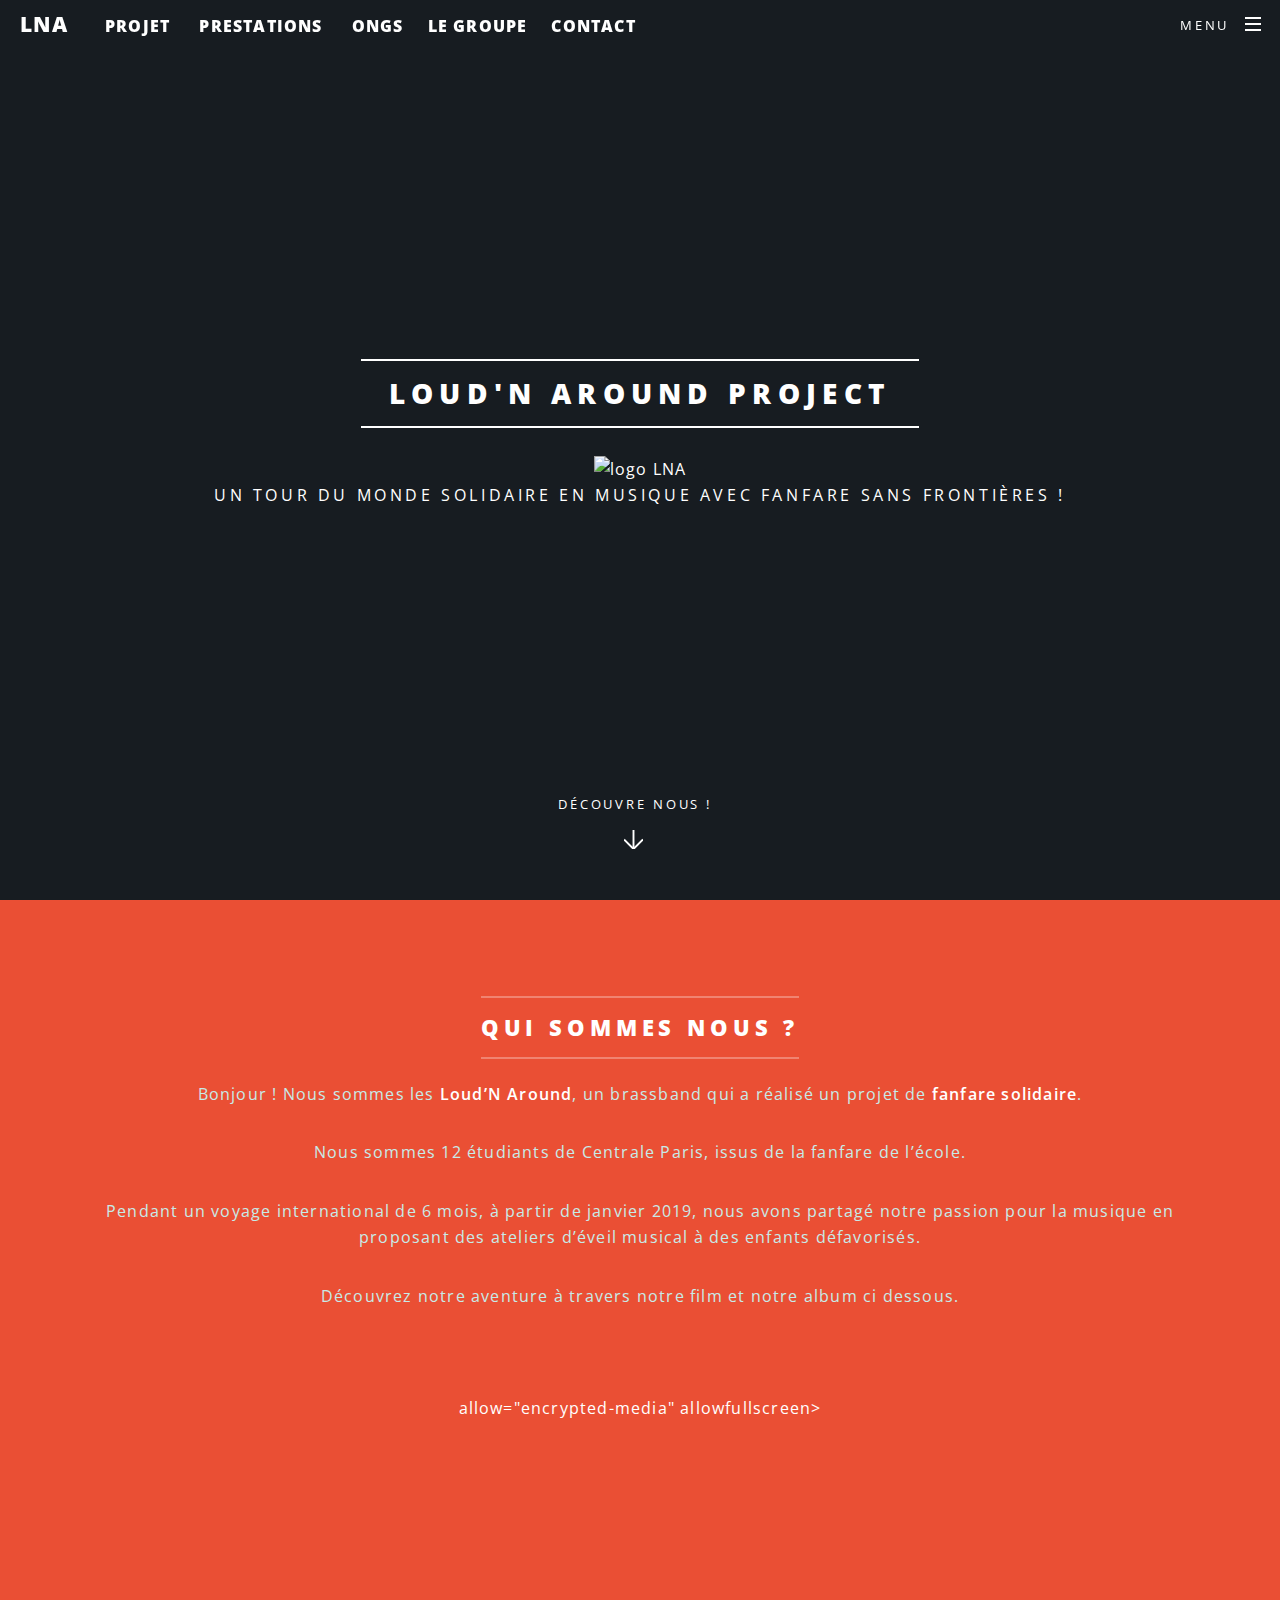
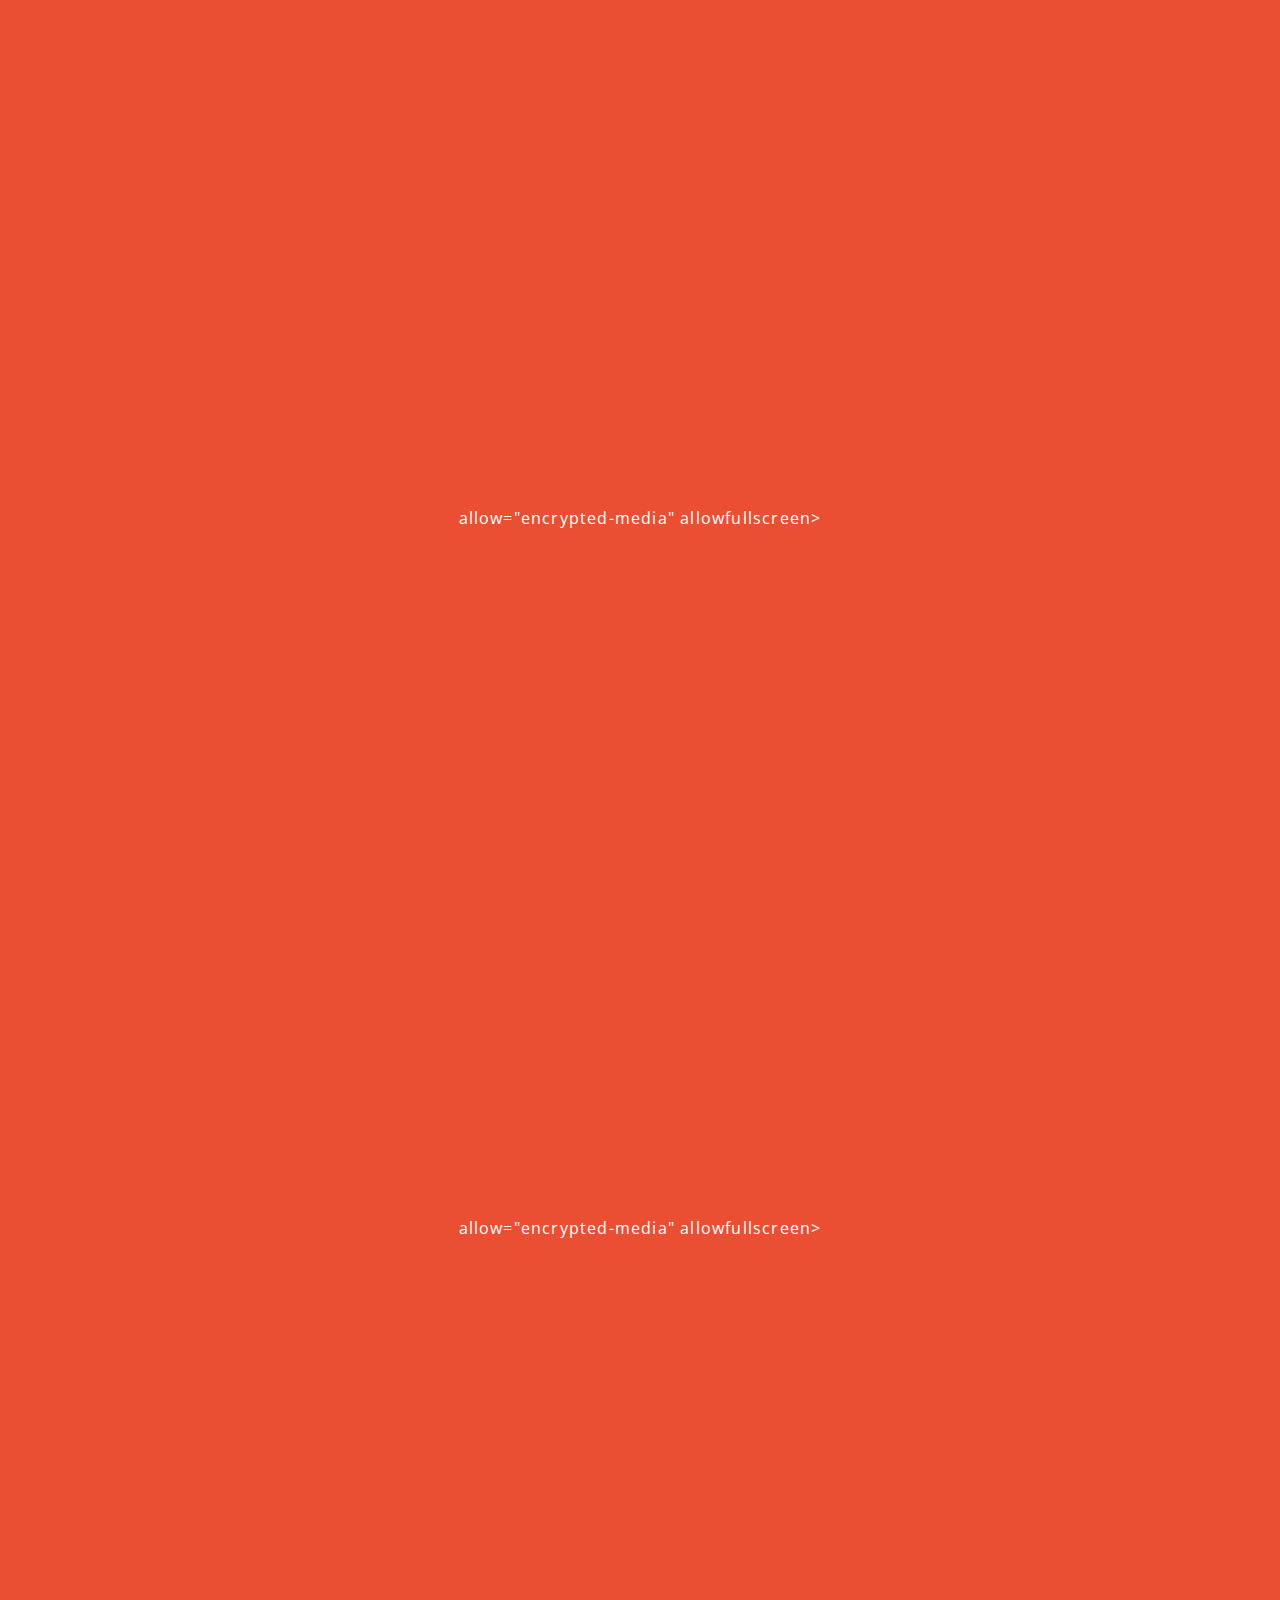
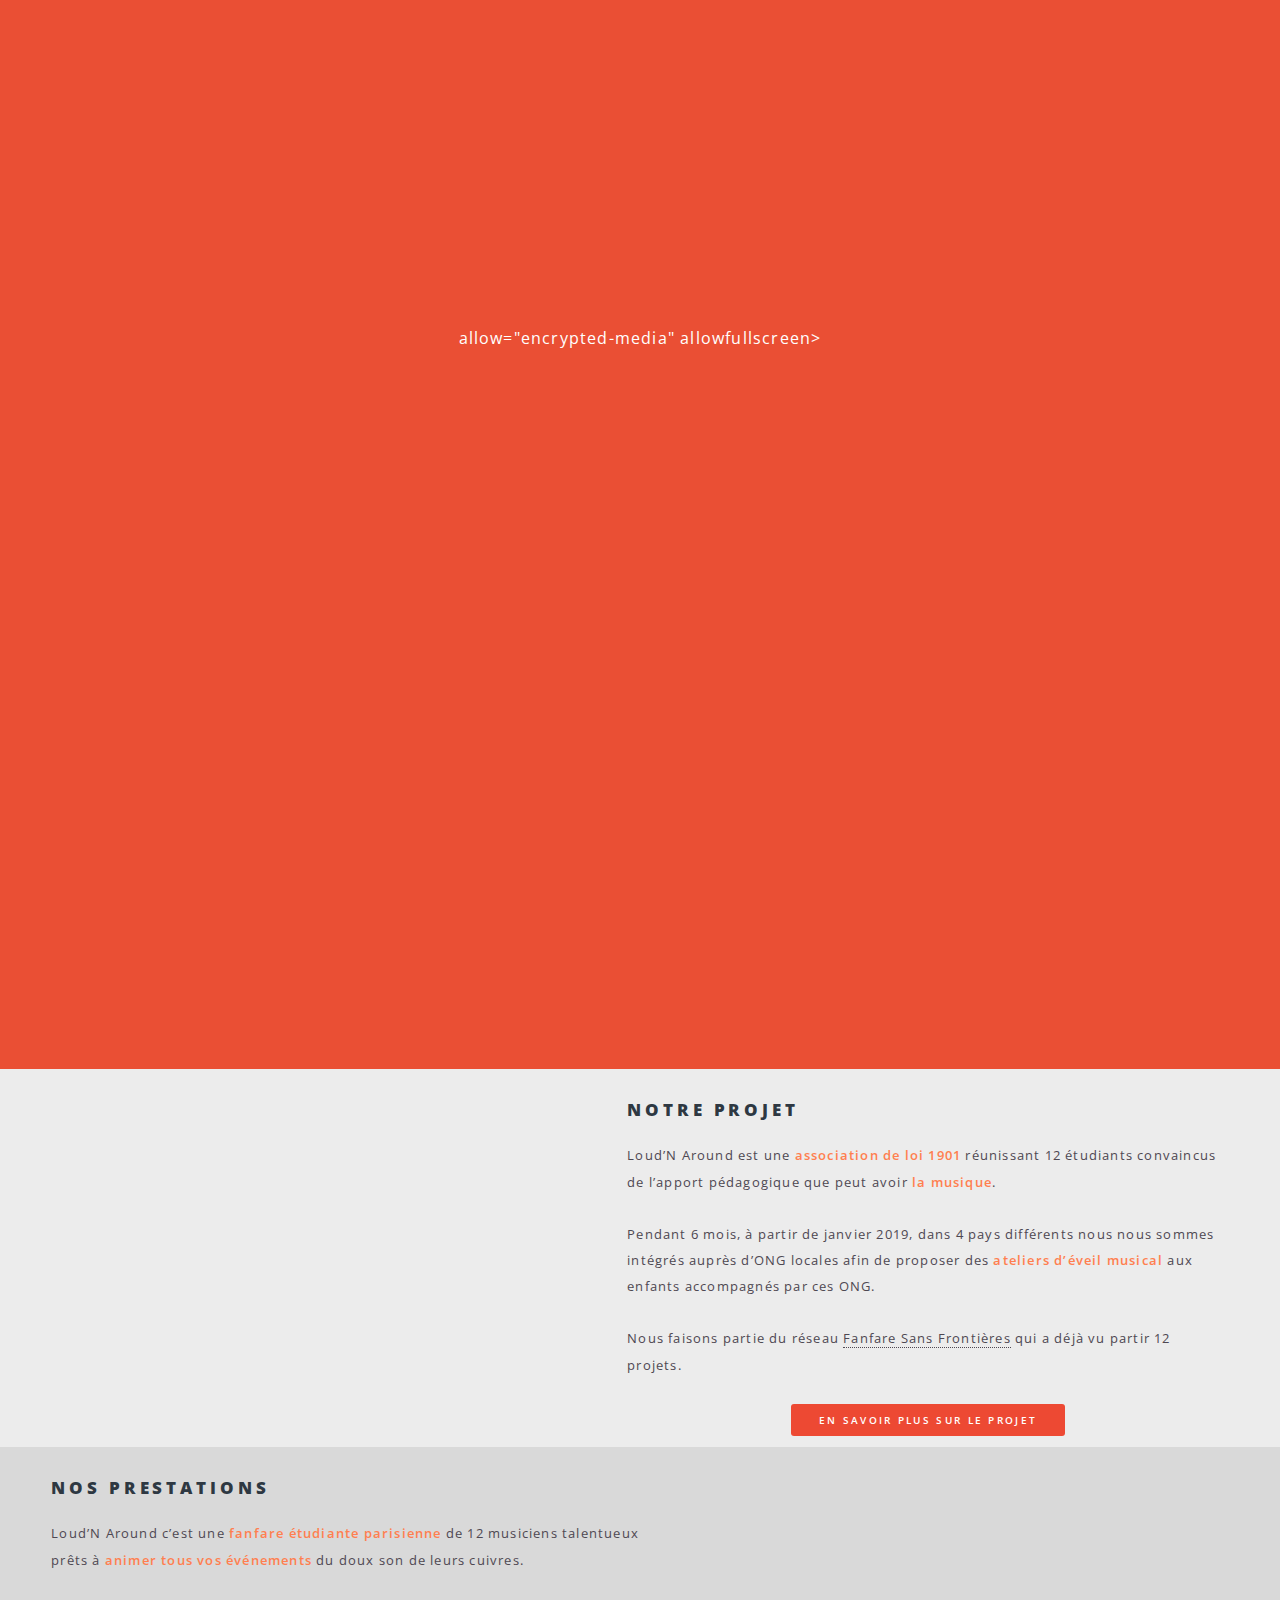
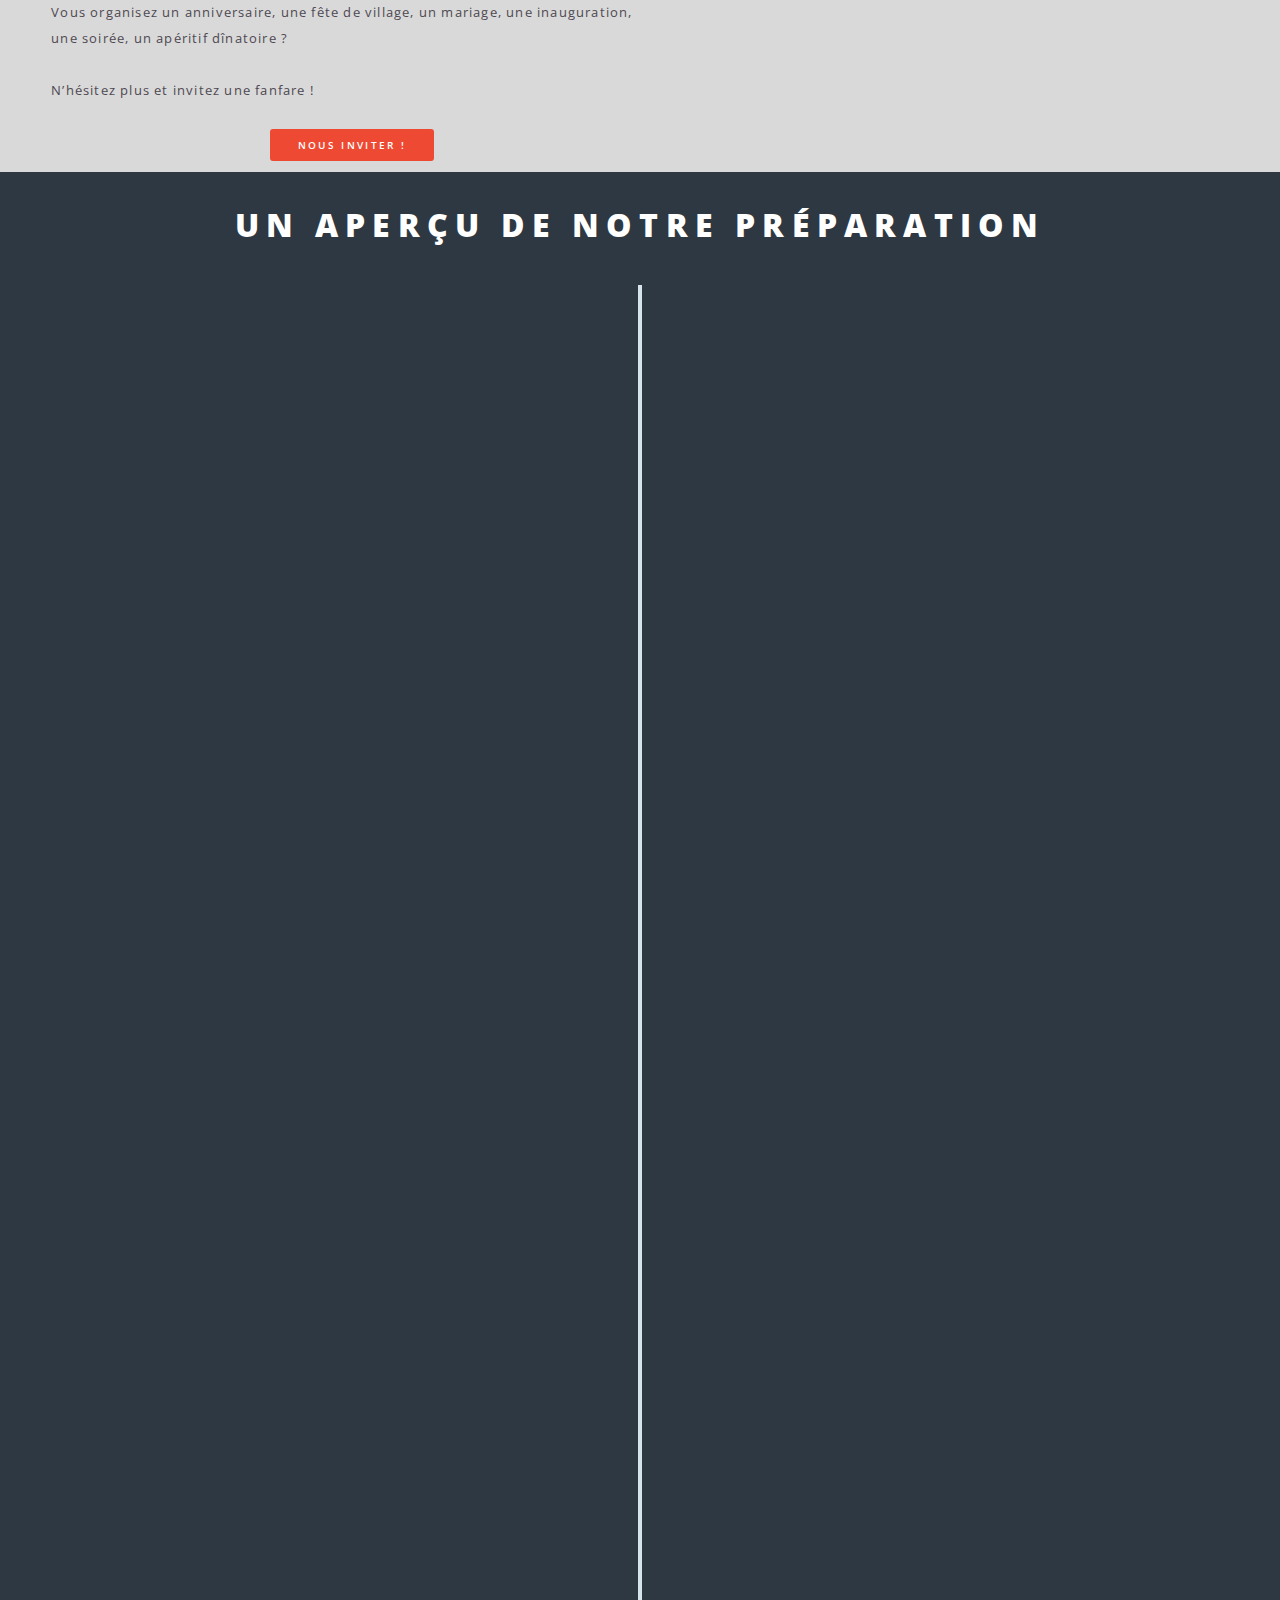
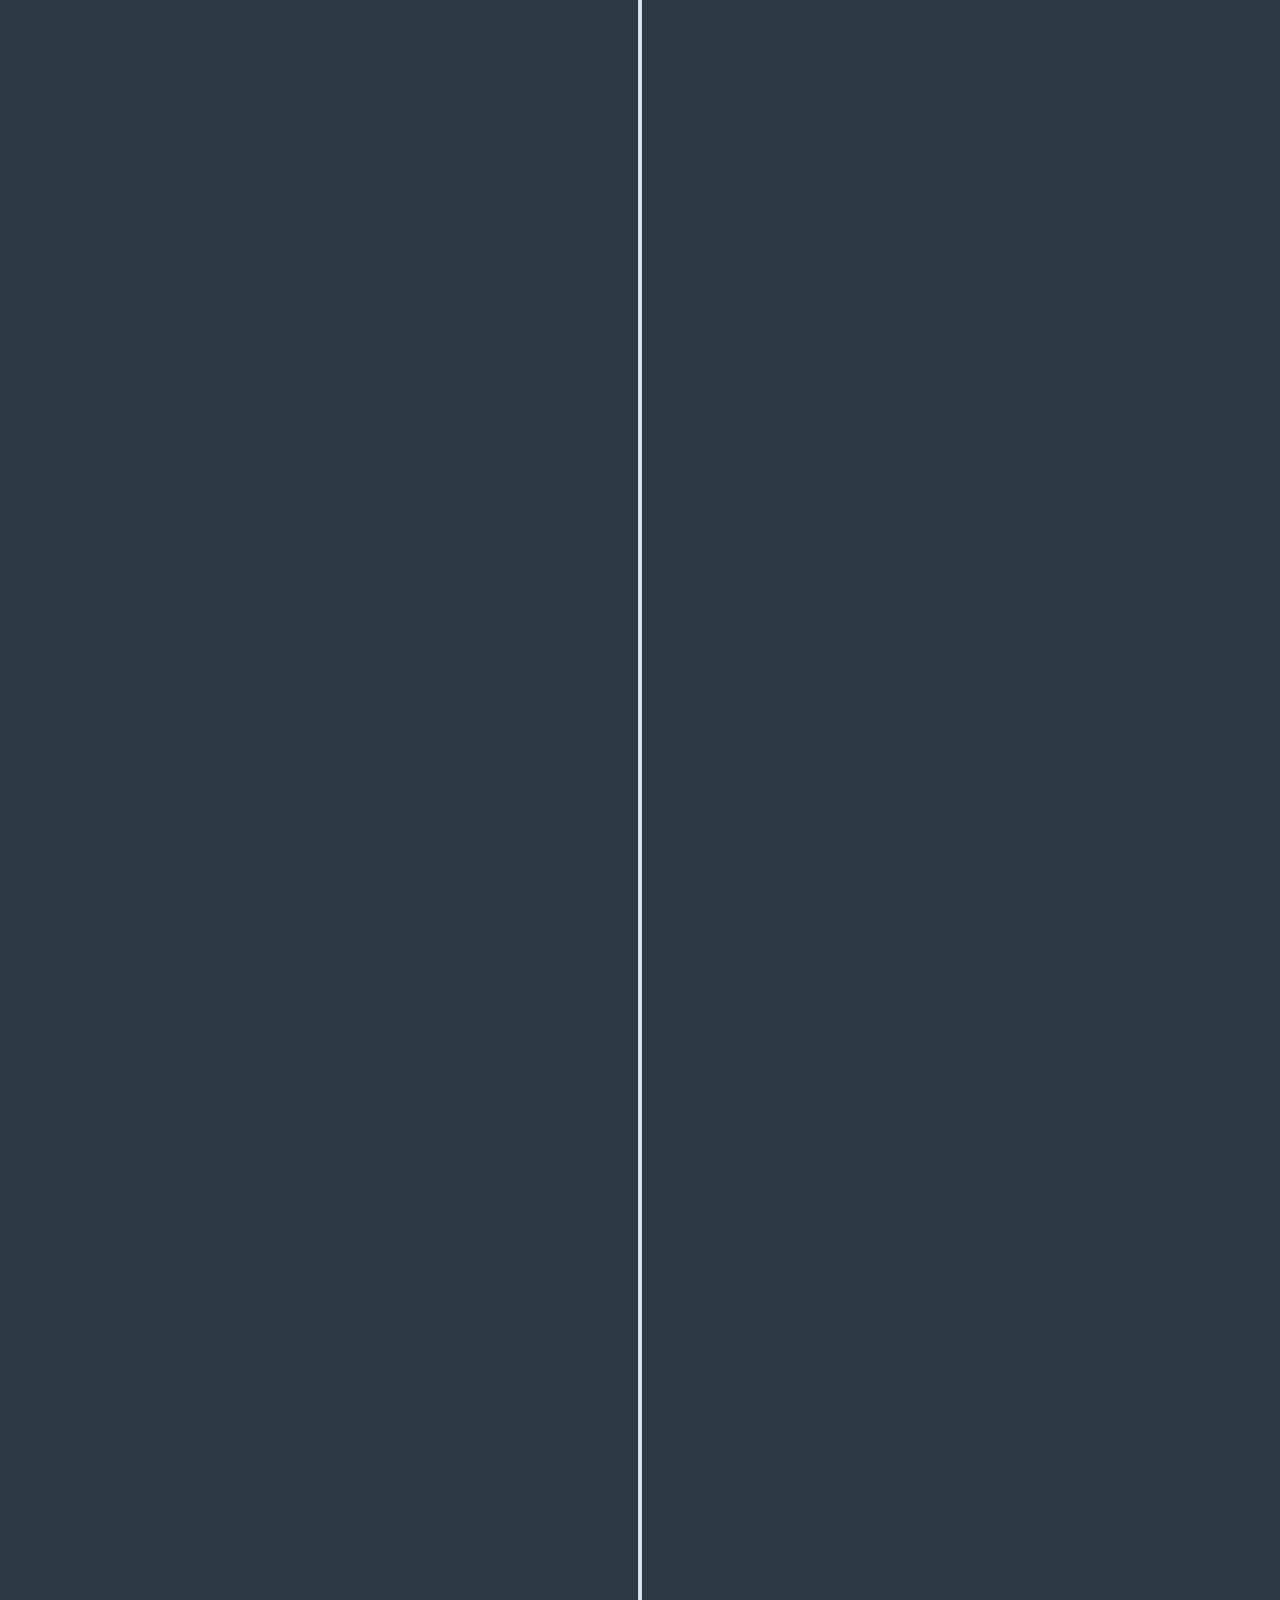
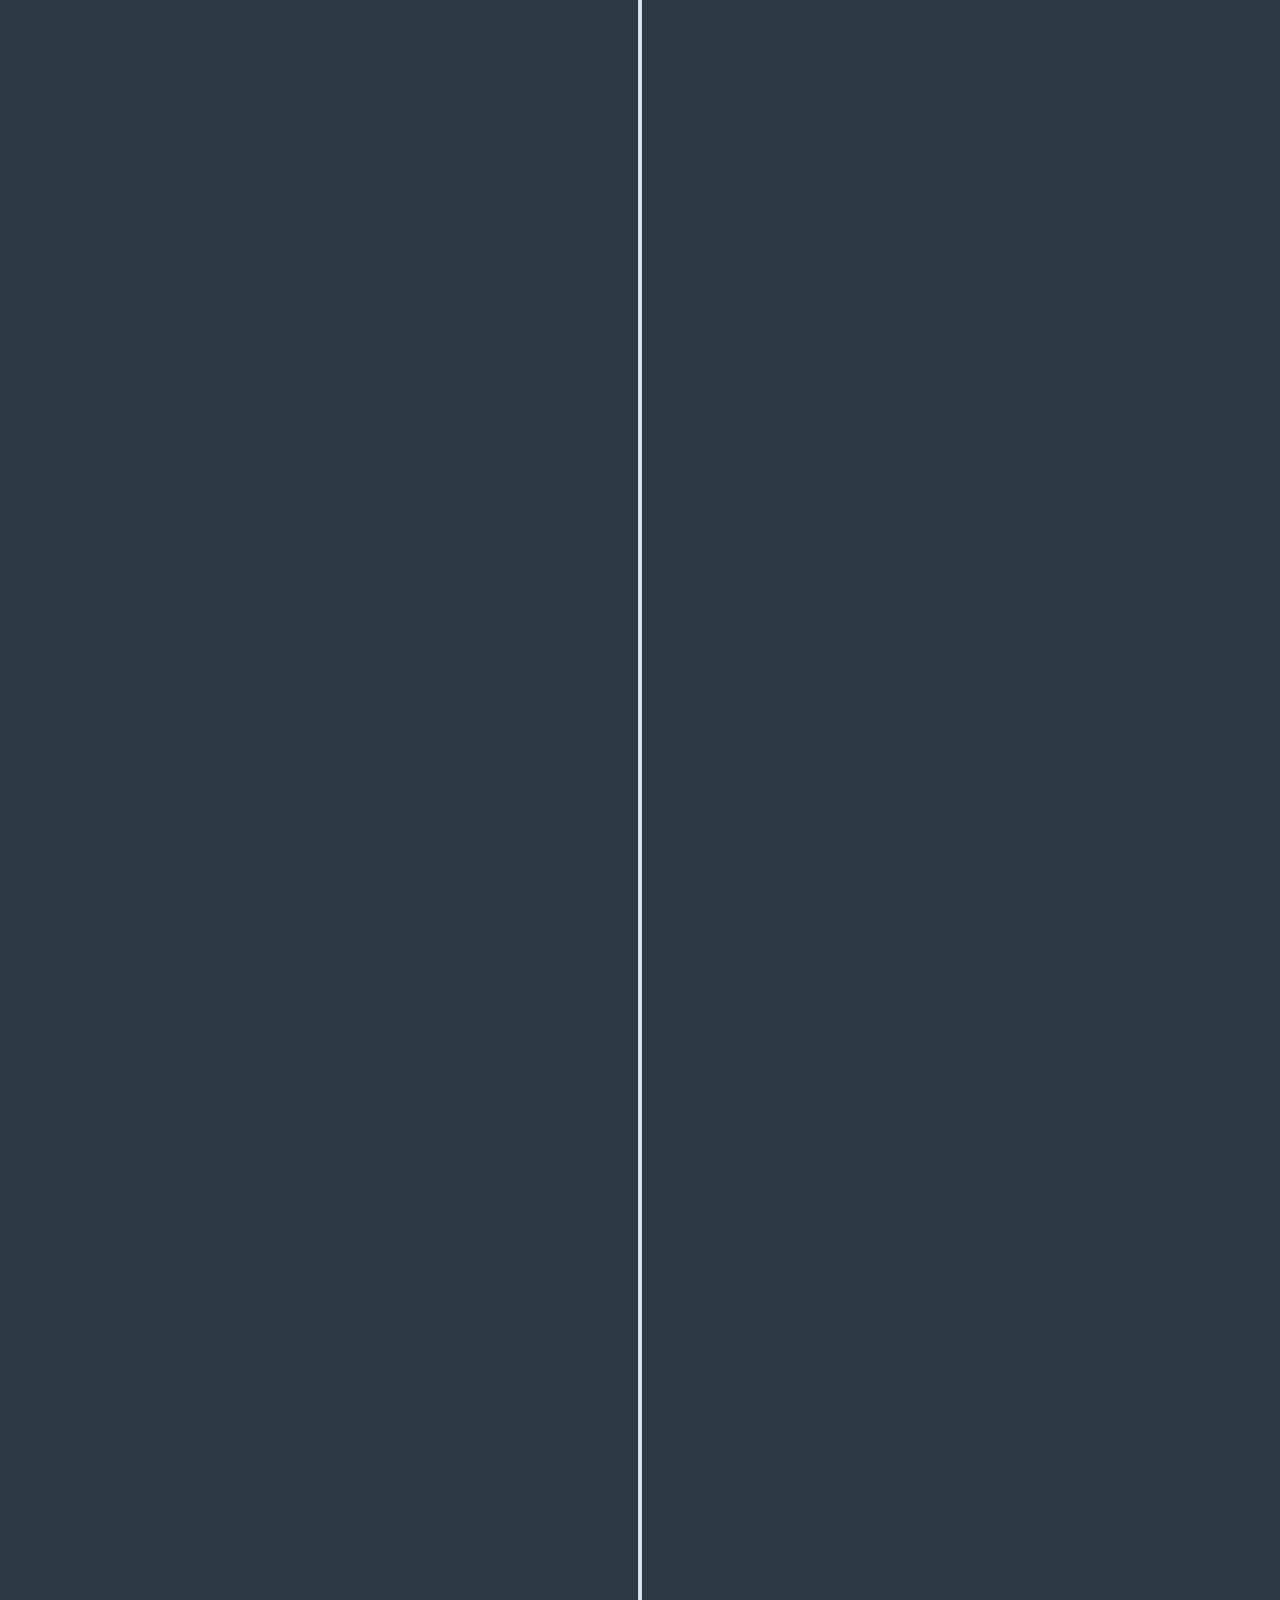
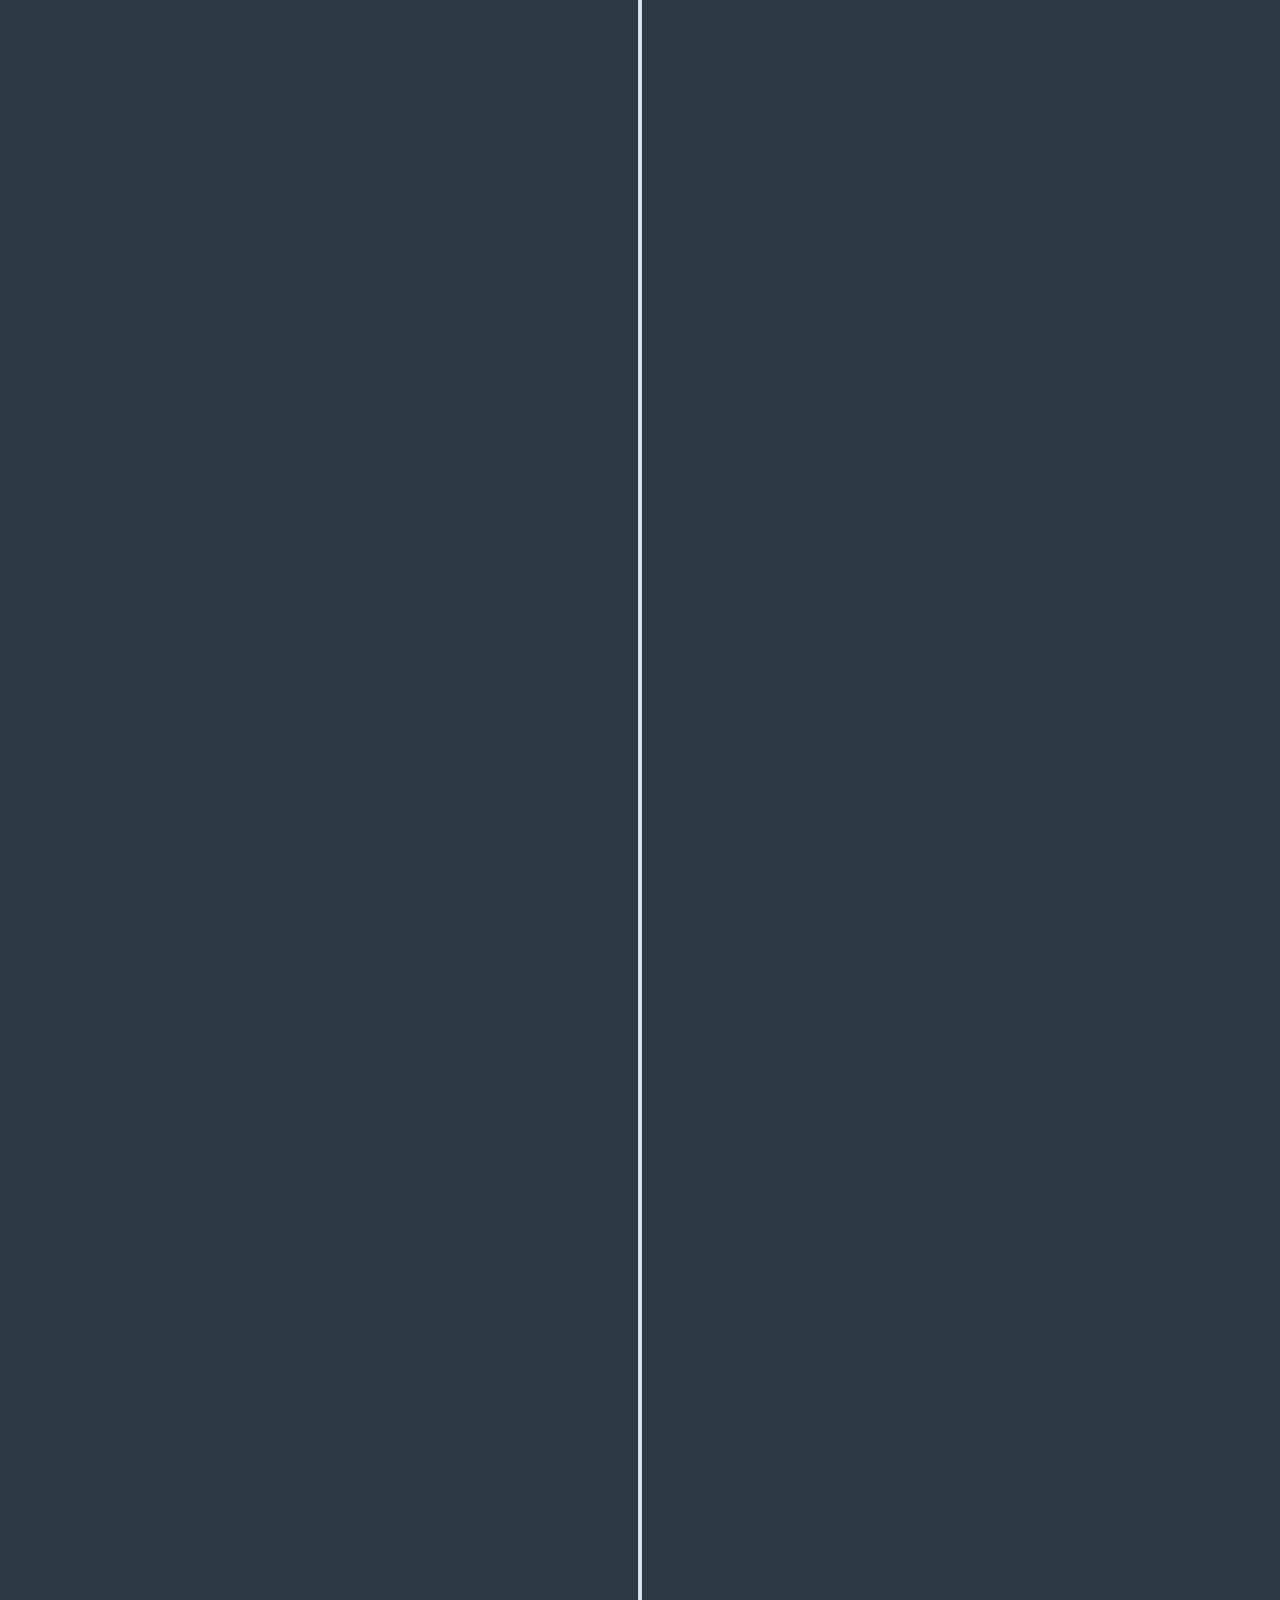
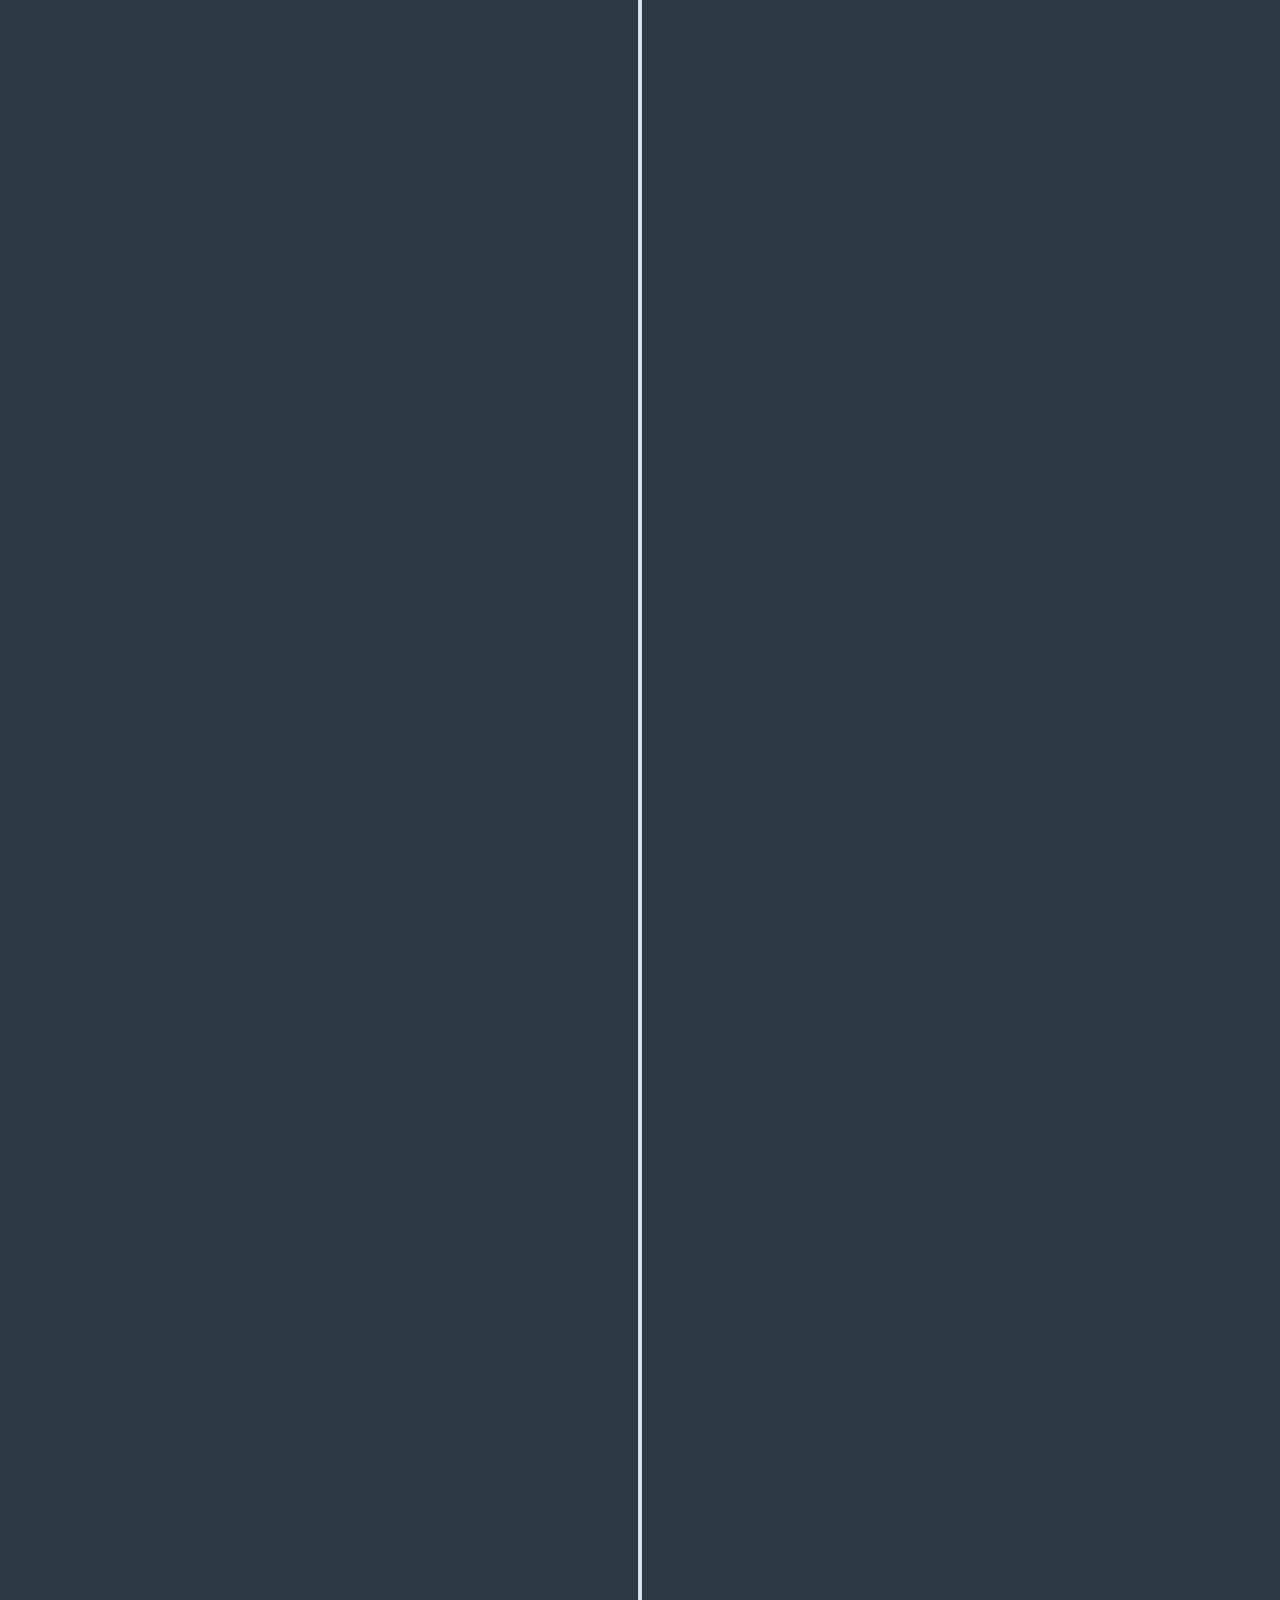
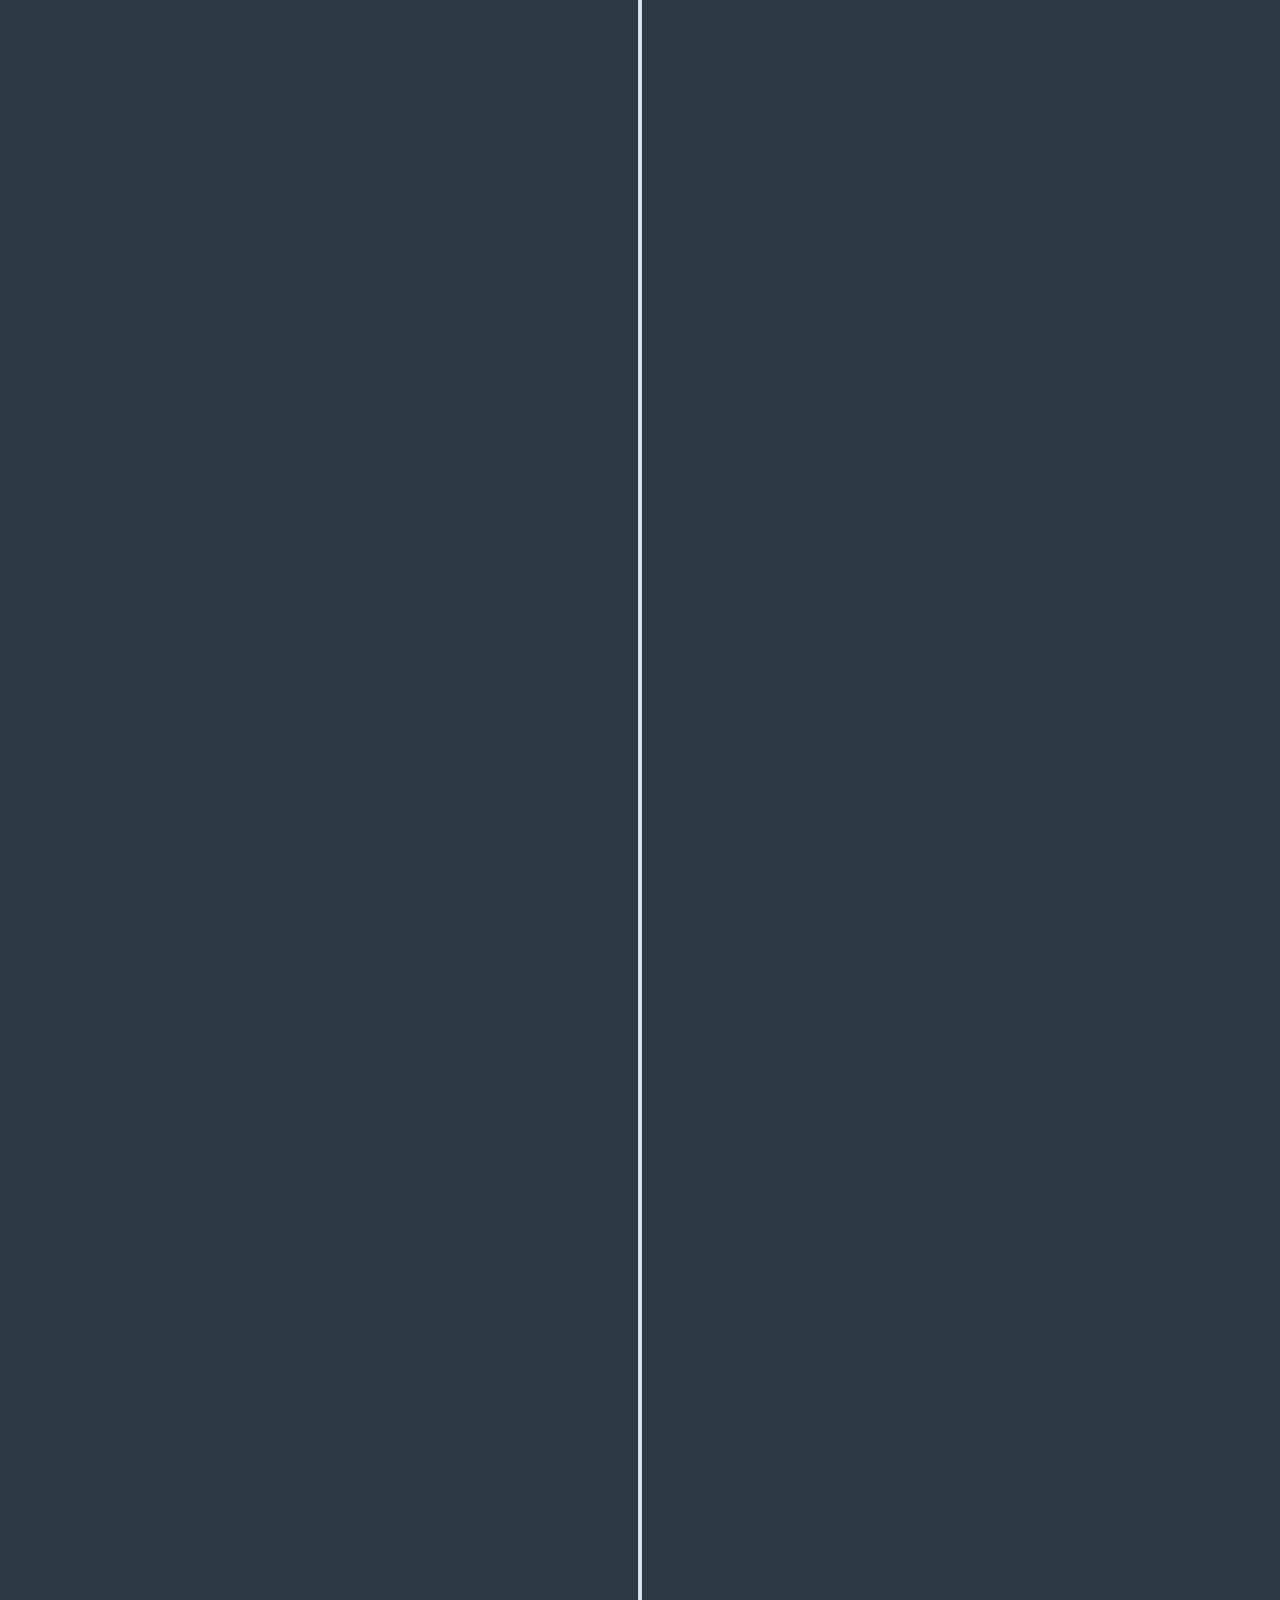
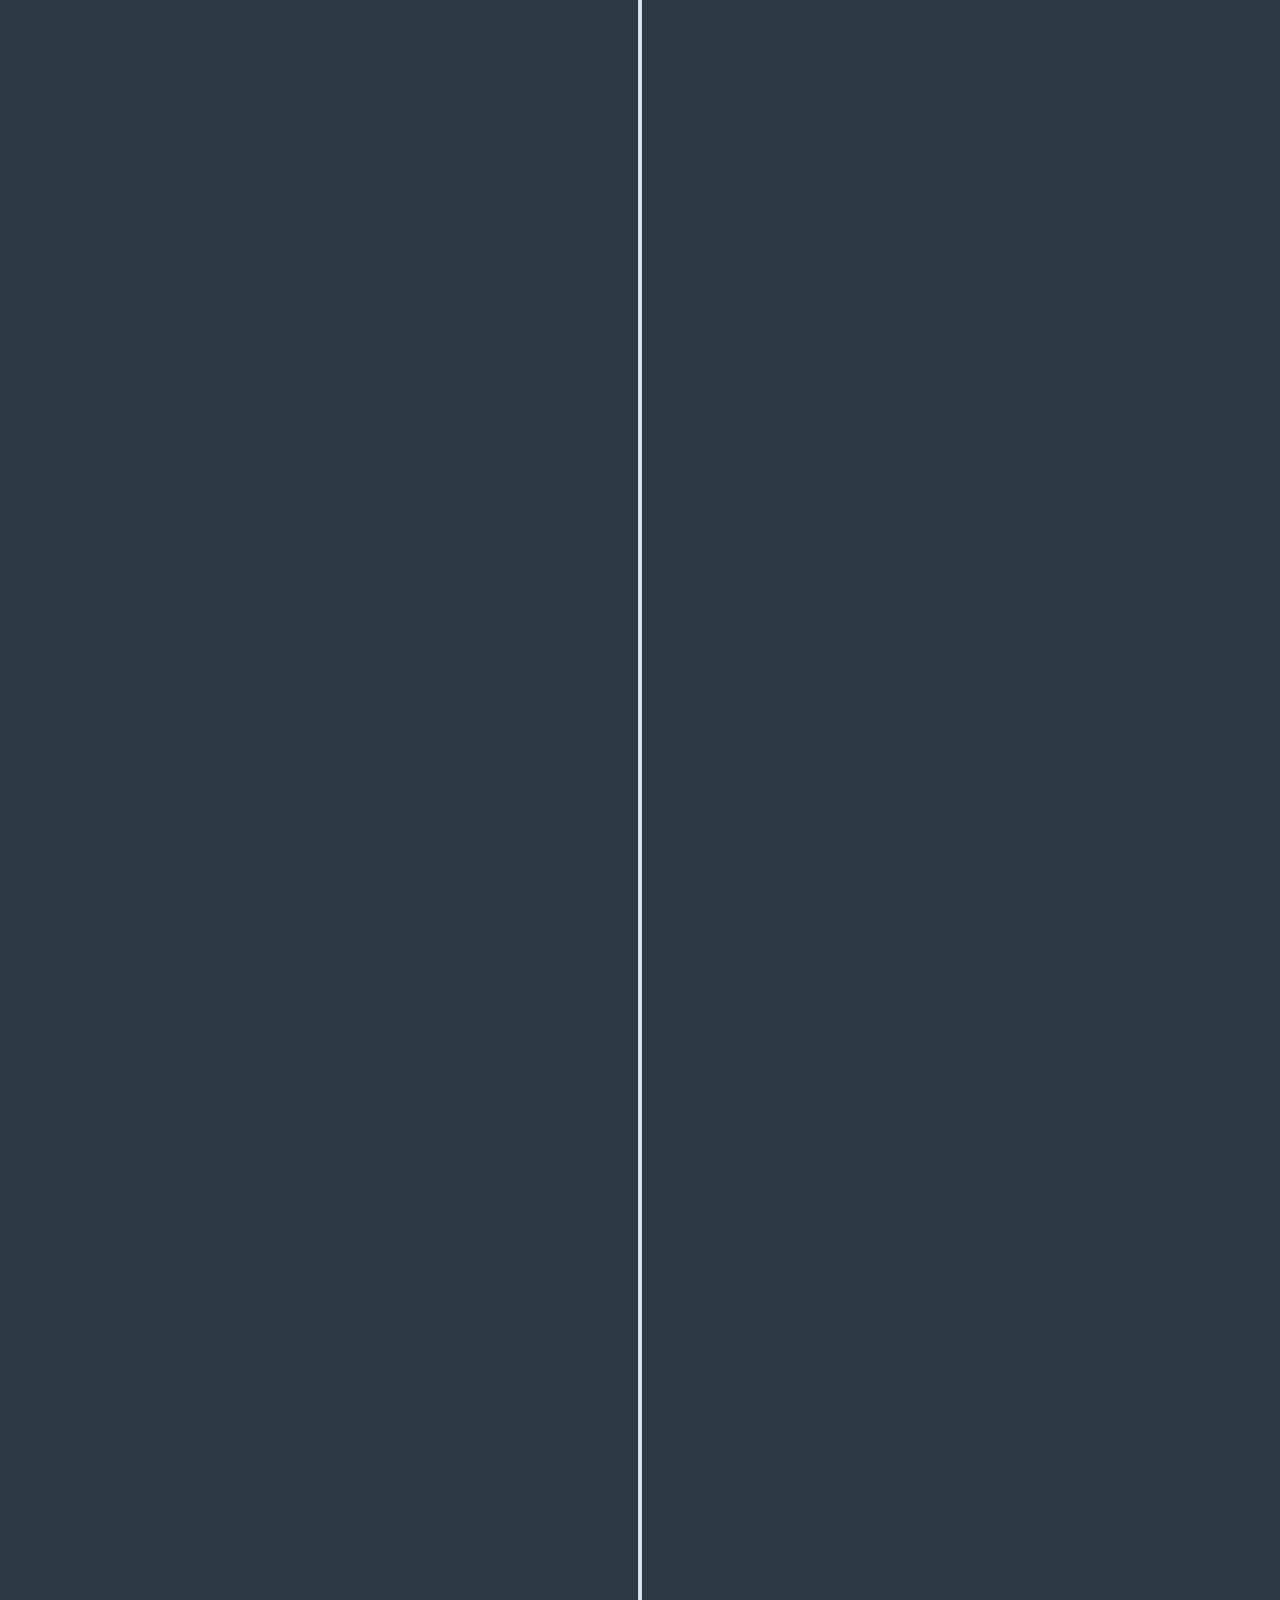
==== commit cc2da092: "chore: add some paste tense and new yt videos" ====
--- a/index.html
+++ b/index.html
@@ -10,7 +10,7 @@
 	<meta charset="utf-8" />
 	<title>Fanfare LNA - Un projet musical et solidaire de Paris</title>
 	<meta name="description"
-		content="Loud'N Around (LNA) est une fanfare parisienne qui prépare un projet solidaire. Pendant un voyage international de 6 mois, à partir de janvier 2019, nous voulons partager notre passion pour la musique en proposant des ateliers d’éveil musical à des enfants défavorisés. Pour cela, nous préparons et finançons dès maintenant ce voyage en animant toutes sortes d'évènements en région parisienne." />
+		content="Loud'N Around (LNA) est une fanfare parisienne qui ont réalisé un projet solidaire. Pendant un voyage international de 6 mois, à partir de janvier 2019, nous avons partagé notre passion pour la musique en proposant des ateliers d’éveil musical à des enfants défavorisés. Pour cela, nous préparions et financions ce voyage en animant toutes sortes d'évènements en région parisienne." />
 	<meta name="keywords" content="fanfare, brass band, animation, solidaire, frontieres, musique" />
 	<meta name="viewport" content="width=device-width, initial-scale=1" />
 	<!-- Global site tag (gtag.js) - Google Analytics -->
@@ -99,20 +99,24 @@
 				<header class="major">
 					<h2>Qui sommes nous ?</h2>
 					<p>Bonjour ! Nous sommes les
-						<strong>Loud’N Around</strong>, un brassband qui prépare un projet de
+						<strong>Loud’N Around</strong>, un brassband qui a réalisé un projet de
 						<strong>fanfare solidaire</strong>.</p>
 
 					<p>Nous sommes 12 étudiants de Centrale Paris, issus de la fanfare de l’école.</p>
 
-					<p>Pendant un voyage international de 6 mois, à partir de janvier 2019, nous voulons partager notre
+					<p>Pendant un voyage international de 6 mois, à partir de janvier 2019, nous avons partagé notre
 						passion pour
 						la musique
 						en proposant des ateliers d’éveil musical à des enfants défavorisés.</p>
 
-					<p>Nous préparons et finançons dès maintenant ce voyage en animant toutes sortes d'évènements en
-						région
-						parisienne.</p>
+					<p>Découvrez notre aventure à travers notre film et notre album ci dessous.</p>
 				</header>
+				<div class="image fit">
+					<div class="video-container"><iframe width="560" height="315"
+							src="https://www.youtube.com/embed/vGJklvLRBAc" frameborder="0" gesture="media"
+							allow="encrypted-media" allowfullscreen></iframe> allow="encrypted-media"
+						allowfullscreen></iframe></div>
+				</div>
 				<div class="image fit">
 					<div class="video-container"><iframe width="560" height="315"
 							src="https://www.youtube.com/embed/m5yTVPnUgQM" frameborder="0" gesture="media"
@@ -122,6 +126,12 @@
 				<div class="image fit">
 					<div class="video-container"><iframe width="560" height="315"
 							src="https://www.youtube.com/embed/PyXWOOrrVGo" frameborder="0" gesture="media"
+							allow="encrypted-media" allowfullscreen></iframe> allow="encrypted-media"
+						allowfullscreen></iframe></div>
+				</div>
+				<div class="image fit">
+					<div class="video-container"><iframe width="560" height="315"
+							src="https://www.youtube.com/embed/Dqpy6SSas8Y" frameborder="0" gesture="media"
 							allow="encrypted-media" allowfullscreen></iframe> allow="encrypted-media"
 						allowfullscreen></iframe></div>
 				</div>
@@ -143,7 +153,7 @@
 						avoir
 						<strong>la musique</strong>.</p>
 					<p>
-						Pendant 6 mois, à partir de janvier 2019, dans 4 pays différents nous allons nous intégrer
+						Pendant 6 mois, à partir de janvier 2019, dans 4 pays différents nous nous sommes intégrés
 						auprès d’ONG locales
 						afin de proposer
 						des
@@ -196,7 +206,7 @@
 		<!-- Timeline-->
 		<section class="timeline cd-timeline js-cd-timeline wrapper style4">
 			<h2 class="header">
-				Que faisons nous ?
+				Un aperçu de notre préparation
 			</h2>
 			<div class="cd-timeline__container">
 
@@ -966,4 +976,4 @@
 
 </body>
 
-</html>+</html>
